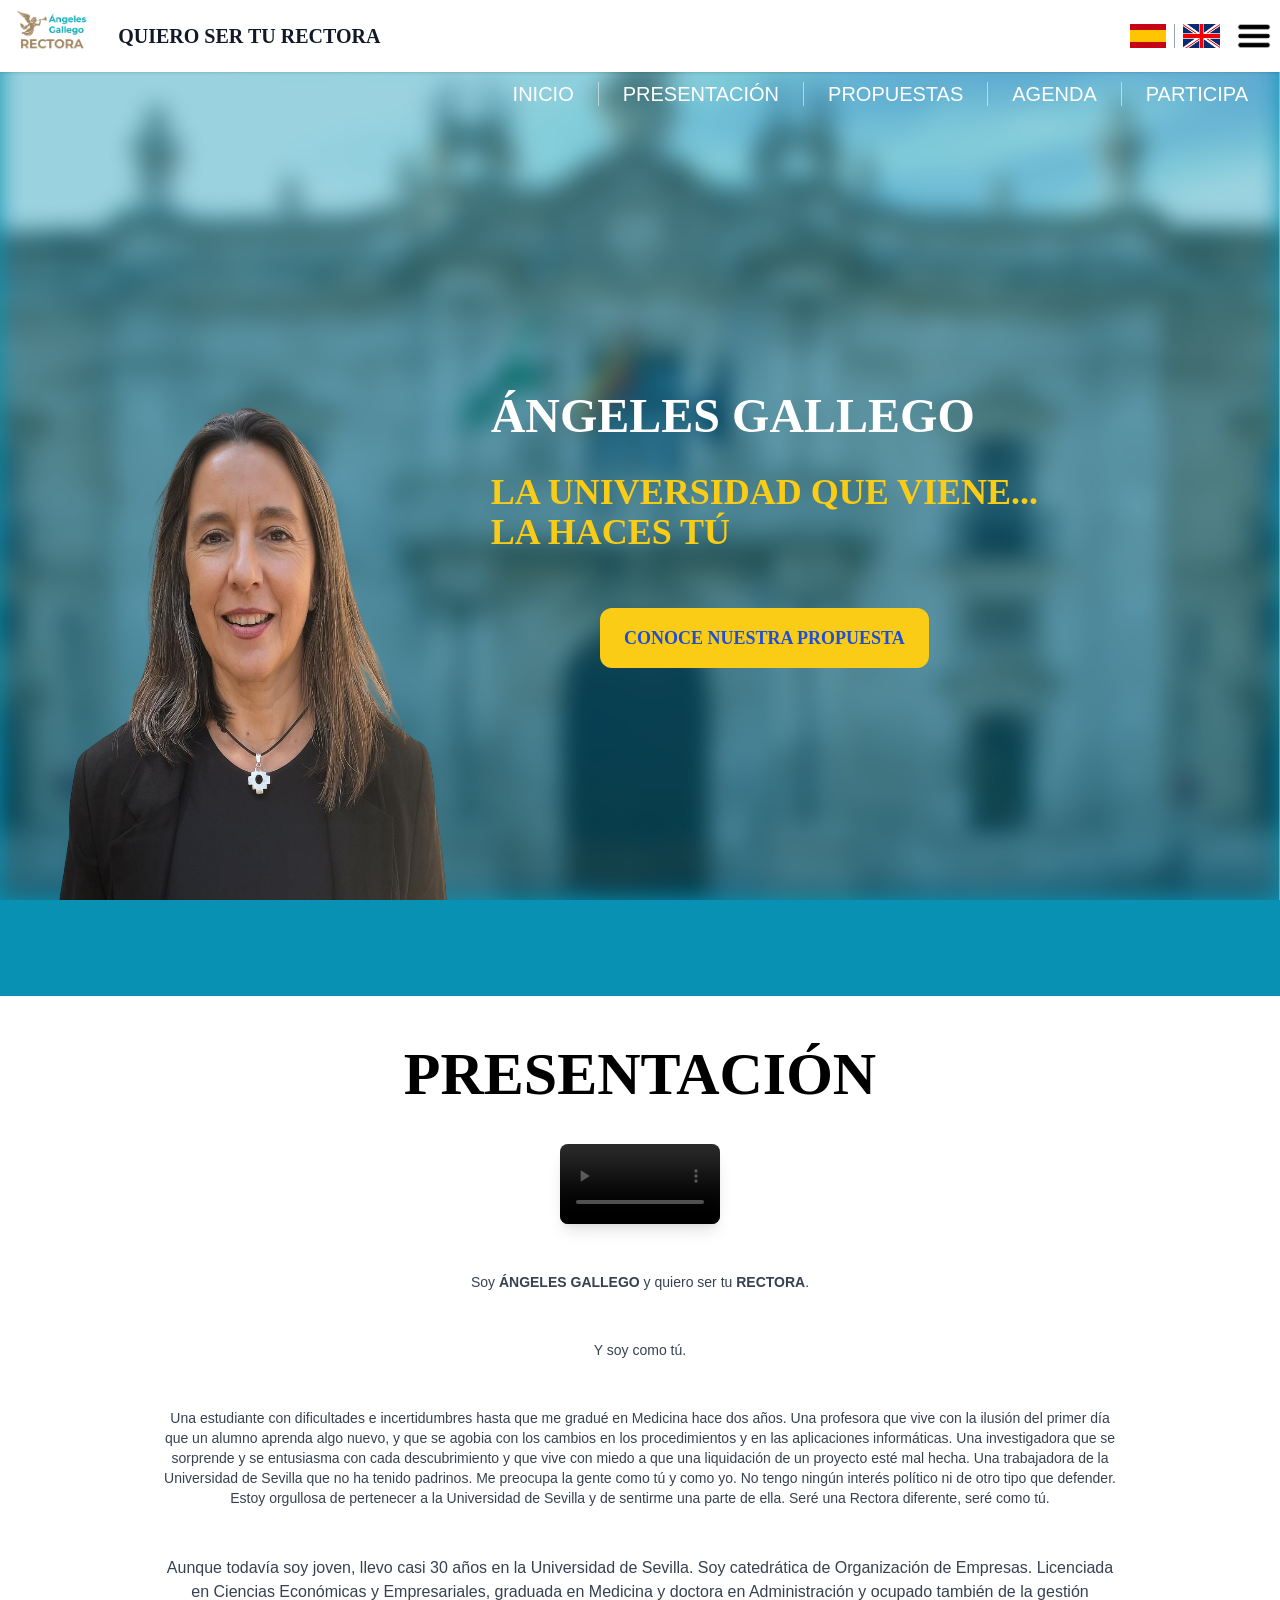
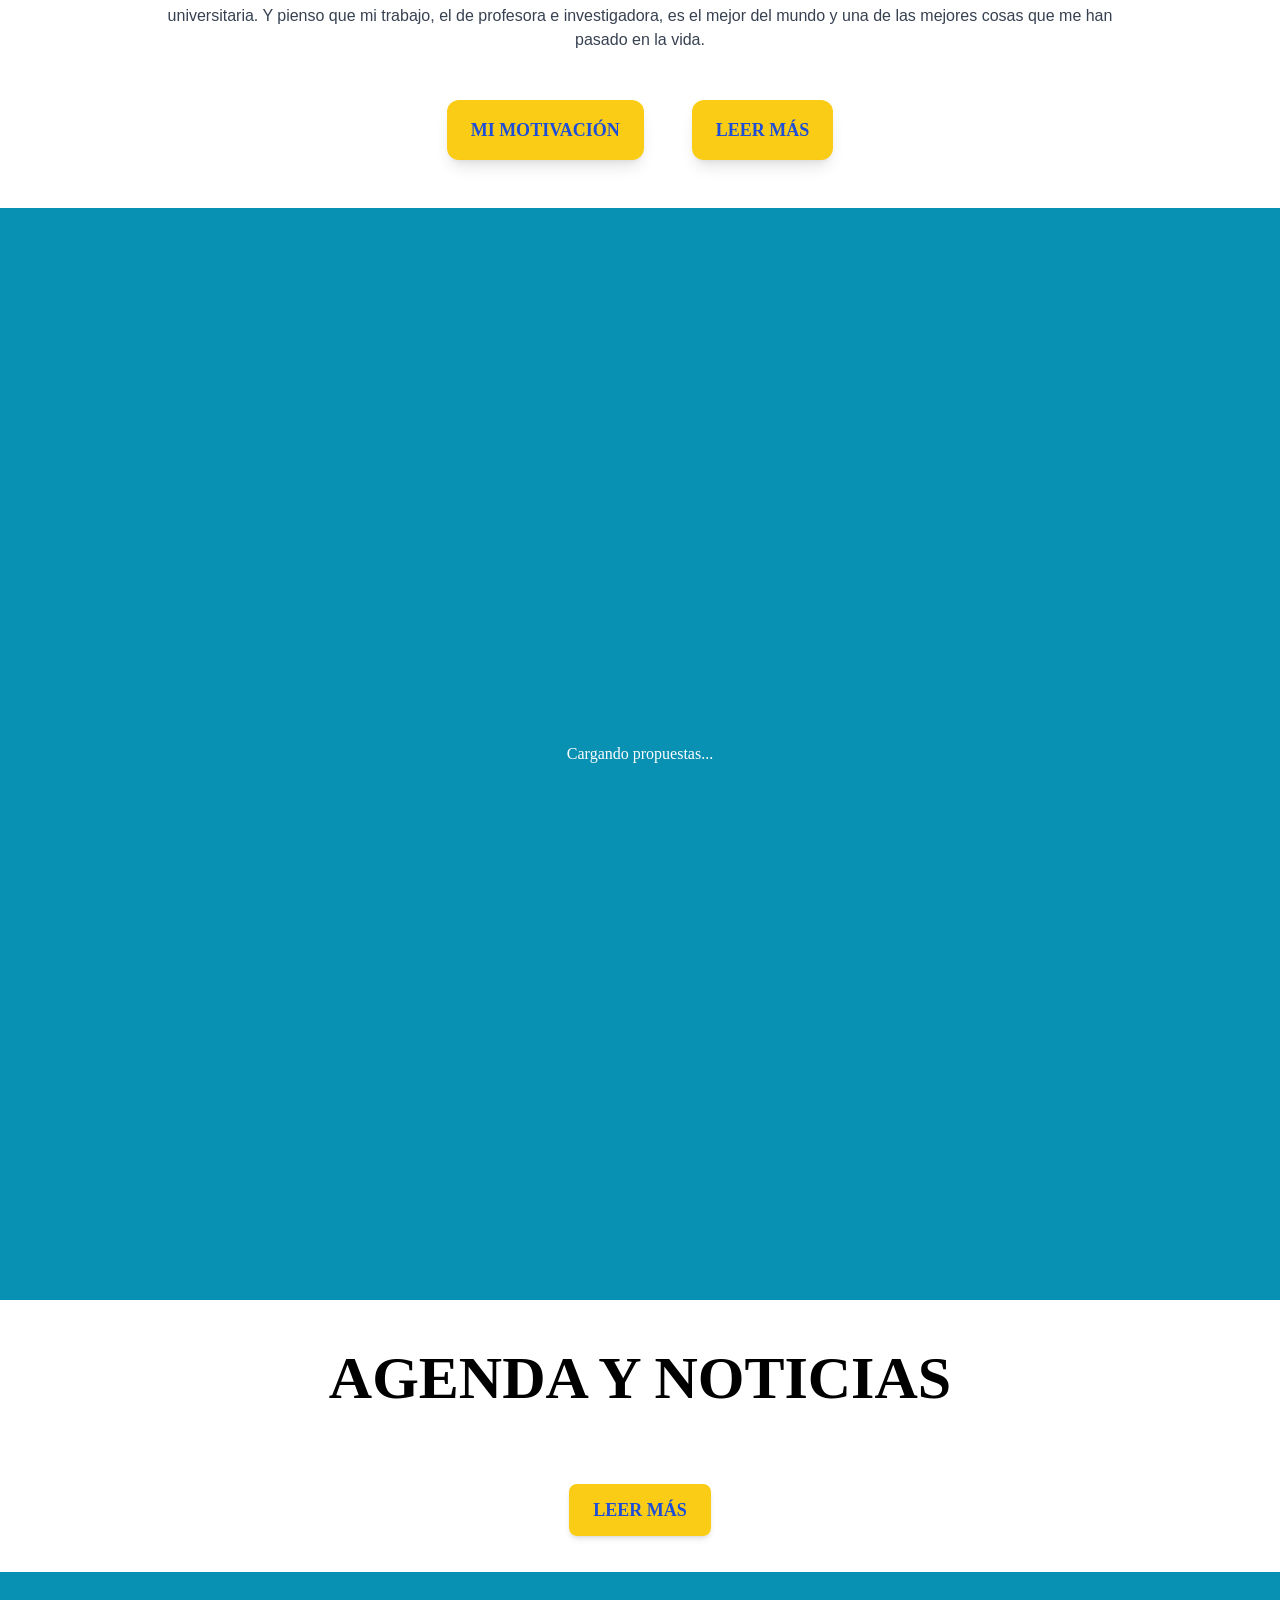
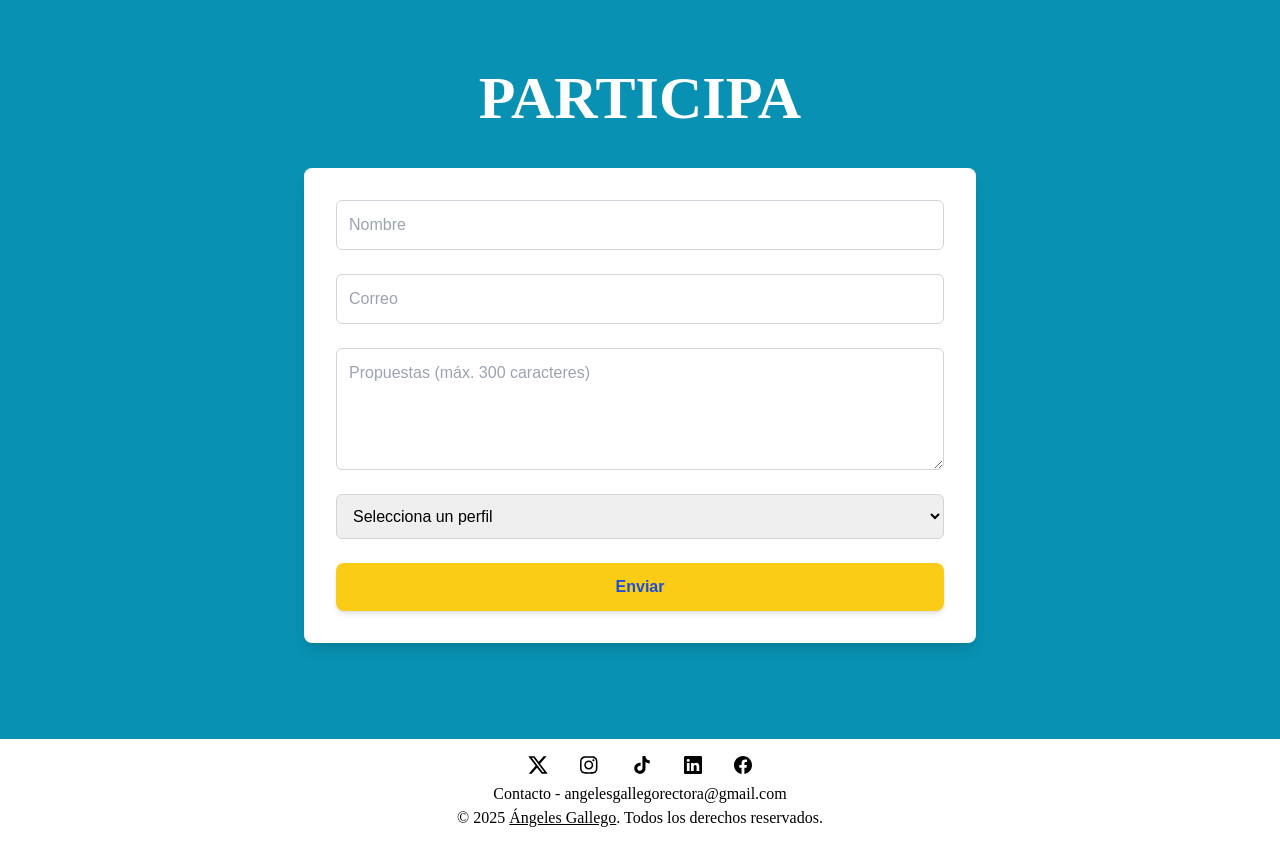
==== index.html @ 3ac21f96 "Add files via upload" ====
<!doctype html><html lang="en"><head><meta charset="utf-8"/><link rel="icon" href="/favicon.ico"/><meta name="viewport" content="width=device-width,initial-scale=1"/><meta name="theme-color" content="#000000"/><meta name="description" content="Página web oficial de la candidatura de Ángeles Gallego"/><link rel="apple-touch-icon" href="/logo192.png"/><link rel="manifest" href="/manifest.json"/><link rel="icon" type="image/x-icon" href="/images/favicon.ico"><title>Ángeles Gallego - Candidata a Rectora</title><script defer="defer" src="/static/js/main.a5ea90ea.js"></script><link href="/static/css/main.ded8b27a.css" rel="stylesheet"></head><body><style>body{background-color:#000;font-family:Helvetica,Arial,sans-serif}</style><noscript>You need to enable JavaScript to run this app.</noscript><div id="root"></div></body></html>
---- static/css/main.ded8b27a.css ----
*,:after,:before{--tw-border-spacing-x:0;--tw-border-spacing-y:0;--tw-translate-x:0;--tw-translate-y:0;--tw-rotate:0;--tw-skew-x:0;--tw-skew-y:0;--tw-scale-x:1;--tw-scale-y:1;--tw-pan-x: ;--tw-pan-y: ;--tw-pinch-zoom: ;--tw-scroll-snap-strictness:proximity;--tw-gradient-from-position: ;--tw-gradient-via-position: ;--tw-gradient-to-position: ;--tw-ordinal: ;--tw-slashed-zero: ;--tw-numeric-figure: ;--tw-numeric-spacing: ;--tw-numeric-fraction: ;--tw-ring-inset: ;--tw-ring-offset-width:0px;--tw-ring-offset-color:#fff;--tw-ring-color:#3b82f680;--tw-ring-offset-shadow:0 0 #0000;--tw-ring-shadow:0 0 #0000;--tw-shadow:0 0 #0000;--tw-shadow-colored:0 0 #0000;--tw-blur: ;--tw-brightness: ;--tw-contrast: ;--tw-grayscale: ;--tw-hue-rotate: ;--tw-invert: ;--tw-saturate: ;--tw-sepia: ;--tw-drop-shadow: ;--tw-backdrop-blur: ;--tw-backdrop-brightness: ;--tw-backdrop-contrast: ;--tw-backdrop-grayscale: ;--tw-backdrop-hue-rotate: ;--tw-backdrop-invert: ;--tw-backdrop-opacity: ;--tw-backdrop-saturate: ;--tw-backdrop-sepia: ;--tw-contain-size: ;--tw-contain-layout: ;--tw-contain-paint: ;--tw-contain-style: }::backdrop{--tw-border-spacing-x:0;--tw-border-spacing-y:0;--tw-translate-x:0;--tw-translate-y:0;--tw-rotate:0;--tw-skew-x:0;--tw-skew-y:0;--tw-scale-x:1;--tw-scale-y:1;--tw-pan-x: ;--tw-pan-y: ;--tw-pinch-zoom: ;--tw-scroll-snap-strictness:proximity;--tw-gradient-from-position: ;--tw-gradient-via-position: ;--tw-gradient-to-position: ;--tw-ordinal: ;--tw-slashed-zero: ;--tw-numeric-figure: ;--tw-numeric-spacing: ;--tw-numeric-fraction: ;--tw-ring-inset: ;--tw-ring-offset-width:0px;--tw-ring-offset-color:#fff;--tw-ring-color:#3b82f680;--tw-ring-offset-shadow:0 0 #0000;--tw-ring-shadow:0 0 #0000;--tw-shadow:0 0 #0000;--tw-shadow-colored:0 0 #0000;--tw-blur: ;--tw-brightness: ;--tw-contrast: ;--tw-grayscale: ;--tw-hue-rotate: ;--tw-invert: ;--tw-saturate: ;--tw-sepia: ;--tw-drop-shadow: ;--tw-backdrop-blur: ;--tw-backdrop-brightness: ;--tw-backdrop-contrast: ;--tw-backdrop-grayscale: ;--tw-backdrop-hue-rotate: ;--tw-backdrop-invert: ;--tw-backdrop-opacity: ;--tw-backdrop-saturate: ;--tw-backdrop-sepia: ;--tw-contain-size: ;--tw-contain-layout: ;--tw-contain-paint: ;--tw-contain-style: }/*
! tailwindcss v3.4.17 | MIT License | https://tailwindcss.com
*/*,:after,:before{border:0 solid #e5e7eb;box-sizing:border-box}:after,:before{--tw-content:""}:host,html{-webkit-text-size-adjust:100%;font-feature-settings:normal;-webkit-tap-highlight-color:transparent;font-family:ui-sans-serif,system-ui,sans-serif,Apple Color Emoji,Segoe UI Emoji,Segoe UI Symbol,Noto Color Emoji;font-variation-settings:normal;line-height:1.5;tab-size:4}body{line-height:inherit}hr{border-top-width:1px;color:inherit;height:0}abbr:where([title]){-webkit-text-decoration:underline dotted;text-decoration:underline dotted}h1,h2,h3,h4,h5,h6{font-size:inherit;font-weight:inherit}a{color:inherit;text-decoration:inherit}b,strong{font-weight:bolder}code,kbd,pre,samp{font-feature-settings:normal;font-family:ui-monospace,SFMono-Regular,Menlo,Monaco,Consolas,Liberation Mono,Courier New,monospace;font-size:1em;font-variation-settings:normal}small{font-size:80%}sub,sup{font-size:75%;line-height:0;position:relative;vertical-align:initial}sub{bottom:-.25em}sup{top:-.5em}table{border-collapse:collapse;border-color:inherit;text-indent:0}button,input,optgroup,select,textarea{font-feature-settings:inherit;color:inherit;font-family:inherit;font-size:100%;font-variation-settings:inherit;font-weight:inherit;letter-spacing:inherit;line-height:inherit;margin:0;padding:0}button,select{text-transform:none}button,input:where([type=button]),input:where([type=reset]),input:where([type=submit]){-webkit-appearance:button;background-color:initial;background-image:none}:-moz-focusring{outline:auto}:-moz-ui-invalid{box-shadow:none}progress{vertical-align:initial}::-webkit-inner-spin-button,::-webkit-outer-spin-button{height:auto}[type=search]{-webkit-appearance:textfield;outline-offset:-2px}::-webkit-search-decoration{-webkit-appearance:none}::-webkit-file-upload-button{-webkit-appearance:button;font:inherit}summary{display:list-item}blockquote,dd,dl,figure,h1,h2,h3,h4,h5,h6,hr,p,pre{margin:0}fieldset{margin:0}fieldset,legend{padding:0}menu,ol,ul{list-style:none;margin:0;padding:0}dialog{padding:0}textarea{resize:vertical}input::placeholder,textarea::placeholder{color:#9ca3af;opacity:1}[role=button],button{cursor:pointer}:disabled{cursor:default}audio,canvas,embed,iframe,img,object,svg,video{display:block;vertical-align:middle}img,video{height:auto;max-width:100%}[hidden]:where(:not([hidden=until-found])){display:none}.container{width:100%}@media (min-width:480px){.container{max-width:480px}}@media (min-width:640px){.container{max-width:640px}}@media (min-width:768px){.container{max-width:768px}}@media (min-width:1024px){.container{max-width:1024px}}@media (min-width:1280px){.container{max-width:1280px}}@media (min-width:1536px){.container{max-width:1536px}}@media (min-width:1920px){.container{max-width:1920px}}@media (min-width:2560px){.container{max-width:2560px}}.fixed{position:fixed}.absolute{position:absolute}.relative{position:relative}.inset-0{inset:0}.-bottom-1{bottom:-.25rem}.bottom-0{bottom:0}.bottom-4{bottom:1rem}.left-0{left:0}.left-12{left:3rem}.left-4{left:1rem}.right-0{right:0}.right-12{right:3rem}.right-2{right:.5rem}.right-4{right:1rem}.right-8{right:2rem}.top-0{top:0}.top-1\/2{top:50%}.top-4{top:1rem}.-z-10{z-index:-10}.z-0{z-index:0}.z-10{z-index:10}.z-20{z-index:20}.z-40{z-index:40}.z-50{z-index:50}.-m-1{margin:-.25rem}.mx-2{margin-left:.5rem;margin-right:.5rem}.mx-auto{margin-left:auto;margin-right:auto}.-mb-52{margin-bottom:-13rem}.-mb-6{margin-bottom:-1.5rem}.-mb-8{margin-bottom:-2rem}.-mt-2{margin-top:-.5rem}.mb-0{margin-bottom:0}.mb-1{margin-bottom:.25rem}.mb-10{margin-bottom:2.5rem}.mb-12{margin-bottom:3rem}.mb-2{margin-bottom:.5rem}.mb-24{margin-bottom:6rem}.mb-3{margin-bottom:.75rem}.mb-4{margin-bottom:1rem}.mb-6{margin-bottom:1.5rem}.mb-8{margin-bottom:2rem}.ml-4{margin-left:1rem}.mt-12{margin-top:3rem}.mt-16{margin-top:4rem}.mt-2{margin-top:.5rem}.mt-24{margin-top:6rem}.mt-4{margin-top:1rem}.mt-8{margin-top:2rem}.mt-auto{margin-top:auto}.line-clamp-3{-webkit-box-orient:vertical;-webkit-line-clamp:3;display:-webkit-box;overflow:hidden}.block{display:block}.flex{display:flex}.inline-flex{display:inline-flex}.grid{display:grid}.hidden{display:none}.h-1{height:.25rem}.h-1\/2{height:50%}.h-1\/3{height:33.333333%}.h-10{height:2.5rem}.h-16{height:4rem}.h-2{height:.5rem}.h-48{height:12rem}.h-6{height:1.5rem}.h-8{height:2rem}.h-\[60\%\]{height:60%}.h-\[8\%\]{height:8%}.h-auto{height:auto}.h-full{height:100%}.h-screen{height:100vh}.min-h-fit{min-height:-webkit-fit-content;min-height:fit-content}.min-h-screen{min-height:100vh}.w-1\/3{width:33.333333%}.w-10{width:2.5rem}.w-16{width:4rem}.w-32{width:8rem}.w-80{width:20rem}.w-\[15\%\]{width:15%}.w-\[45\%\]{width:45%}.w-\[50\%\]{width:50%}.w-\[75\%\]{width:75%}.w-\[80\%\]{width:80%}.w-\[90\%\]{width:90%}.w-auto{width:auto}.w-full{width:100%}.w-px{width:1px}.max-w-2xl{max-width:42rem}.max-w-3xl{max-width:48rem}.max-w-4xl{max-width:56rem}.max-w-5xl{max-width:64rem}.max-w-6xl{max-width:72rem}.max-w-7xl{max-width:80rem}.flex-grow{flex-grow:1}.origin-left{transform-origin:left}.-translate-x-10{--tw-translate-x:-2.5rem}.-translate-x-10,.-translate-y-1\/2{transform:translate(var(--tw-translate-x),var(--tw-translate-y)) rotate(var(--tw-rotate)) skewX(var(--tw-skew-x)) skewY(var(--tw-skew-y)) scaleX(var(--tw-scale-x)) scaleY(var(--tw-scale-y))}.-translate-y-1\/2{--tw-translate-y:-50%}.translate-x-0{--tw-translate-x:0px}.translate-x-0,.translate-x-10{transform:translate(var(--tw-translate-x),var(--tw-translate-y)) rotate(var(--tw-rotate)) skewX(var(--tw-skew-x)) skewY(var(--tw-skew-y)) scaleX(var(--tw-scale-x)) scaleY(var(--tw-scale-y))}.translate-x-10{--tw-translate-x:2.5rem}.translate-x-full{--tw-translate-x:100%}.scale-x-0,.translate-x-full{transform:translate(var(--tw-translate-x),var(--tw-translate-y)) rotate(var(--tw-rotate)) skewX(var(--tw-skew-x)) skewY(var(--tw-skew-y)) scaleX(var(--tw-scale-x)) scaleY(var(--tw-scale-y))}.scale-x-0{--tw-scale-x:0}.transform{transform:translate(var(--tw-translate-x),var(--tw-translate-y)) rotate(var(--tw-rotate)) skewX(var(--tw-skew-x)) skewY(var(--tw-skew-y)) scaleX(var(--tw-scale-x)) scaleY(var(--tw-scale-y))}.cursor-pointer{cursor:pointer}.scroll-mt-48{scroll-margin-top:12rem}.grid-cols-1{grid-template-columns:repeat(1,minmax(0,1fr))}.flex-row{flex-direction:row}.flex-col{flex-direction:column}.flex-col-reverse{flex-direction:column-reverse}.flex-wrap{flex-wrap:wrap}.items-start{align-items:flex-start}.items-center{align-items:center}.justify-end{justify-content:flex-end}.justify-center{justify-content:center}.justify-between{justify-content:space-between}.gap-2{gap:.5rem}.gap-3{gap:.75rem}.gap-4{gap:1rem}.gap-6{gap:1.5rem}.gap-8{gap:2rem}.space-x-12>:not([hidden])~:not([hidden]){--tw-space-x-reverse:0;margin-left:calc(3rem*(1 - var(--tw-space-x-reverse)));margin-right:calc(3rem*var(--tw-space-x-reverse))}.space-y-6>:not([hidden])~:not([hidden]){--tw-space-y-reverse:0;margin-bottom:calc(1.5rem*var(--tw-space-y-reverse));margin-top:calc(1.5rem*(1 - var(--tw-space-y-reverse)))}.self-center{align-self:center}.overflow-hidden{overflow:hidden}.whitespace-pre-line{white-space:pre-line}.rounded-2xl{border-radius:1rem}.rounded-full{border-radius:9999px}.rounded-lg{border-radius:.5rem}.rounded-md{border-radius:.375rem}.rounded-xl{border-radius:.75rem}.border{border-width:1px}.border-t{border-top-width:1px}.border-blue-300{--tw-border-opacity:1;border-color:#93c5fd;border-color:rgb(147 197 253/var(--tw-border-opacity,1))}.border-blue-800{--tw-border-opacity:1;border-color:#1e40af;border-color:rgb(30 64 175/var(--tw-border-opacity,1))}.border-gray-300{--tw-border-opacity:1;border-color:#d1d5db;border-color:rgb(209 213 219/var(--tw-border-opacity,1))}.bg-black{--tw-bg-opacity:1;background-color:#000;background-color:rgb(0 0 0/var(--tw-bg-opacity,1))}.bg-blue-100{--tw-bg-opacity:1;background-color:#dbeafe;background-color:rgb(219 234 254/var(--tw-bg-opacity,1))}.bg-blue-800{--tw-bg-opacity:1;background-color:#1e40af;background-color:rgb(30 64 175/var(--tw-bg-opacity,1))}.bg-cyan-400{--tw-bg-opacity:1;background-color:#22d3ee;background-color:rgb(34 211 238/var(--tw-bg-opacity,1))}.bg-cyan-600{--tw-bg-opacity:1;background-color:#0891b2;background-color:rgb(8 145 178/var(--tw-bg-opacity,1))}.bg-cyan-600\/40{background-color:#0891b266}.bg-cyan-600\/60{background-color:#0891b299}.bg-gray-100{--tw-bg-opacity:1;background-color:#f3f4f6;background-color:rgb(243 244 246/var(--tw-bg-opacity,1))}.bg-gray-400{--tw-bg-opacity:1;background-color:#9ca3af;background-color:rgb(156 163 175/var(--tw-bg-opacity,1))}.bg-gray-50{--tw-bg-opacity:1;background-color:#f9fafb;background-color:rgb(249 250 251/var(--tw-bg-opacity,1))}.bg-white{--tw-bg-opacity:1;background-color:#fff;background-color:rgb(255 255 255/var(--tw-bg-opacity,1))}.bg-white\/50{background-color:#ffffff80}.bg-yellow-400{--tw-bg-opacity:1;background-color:#facc15;background-color:rgb(250 204 21/var(--tw-bg-opacity,1))}.bg-opacity-40{--tw-bg-opacity:0.4}.bg-opacity-95{--tw-bg-opacity:0.95}.bg-gradient-to-r{background-image:linear-gradient(to right,var(--tw-gradient-stops))}.from-blue-800{--tw-gradient-from:#1e40af var(--tw-gradient-from-position);--tw-gradient-to:#1e40af00 var(--tw-gradient-to-position);--tw-gradient-stops:var(--tw-gradient-from),var(--tw-gradient-to)}.to-white{--tw-gradient-to:#fff var(--tw-gradient-to-position)}.fill-black{fill:#000}.object-contain{object-fit:contain}.object-cover{object-fit:cover}.object-center{object-position:center}.p-1{padding:.25rem}.p-3{padding:.75rem}.p-4{padding:1rem}.p-6{padding:1.5rem}.p-8{padding:2rem}.px-2{padding-left:.5rem;padding-right:.5rem}.px-3{padding-left:.75rem;padding-right:.75rem}.px-4{padding-left:1rem;padding-right:1rem}.px-5{padding-left:1.25rem;padding-right:1.25rem}.px-6{padding-left:1.5rem;padding-right:1.5rem}.px-8{padding-left:2rem;padding-right:2rem}.py-1{padding-bottom:.25rem;padding-top:.25rem}.py-16{padding-bottom:4rem;padding-top:4rem}.py-2{padding-bottom:.5rem;padding-top:.5rem}.py-3{padding-bottom:.75rem;padding-top:.75rem}.py-4{padding-bottom:1rem;padding-top:1rem}.text-left{text-align:left}.text-center{text-align:center}.text-right{text-align:right}.font-helvetica{font-family:Helvetica,Arial,sans-serif}.font-serif{font-family:ui-serif,Georgia,Cambria,Times New Roman,Times,serif}.text-2xl{font-size:1.5rem;line-height:2rem}.text-3xl{font-size:1.875rem;line-height:2.25rem}.text-4xl{font-size:2.25rem;line-height:2.5rem}.text-5xl{font-size:3rem;line-height:1}.text-\[18px\]{font-size:18px}.text-base{font-size:1rem;line-height:1.5rem}.text-lg{font-size:1.125rem;line-height:1.75rem}.text-sm{font-size:.875rem;line-height:1.25rem}.text-xl{font-size:1.25rem;line-height:1.75rem}.text-xs{font-size:.75rem;line-height:1rem}.font-bold{font-weight:700}.font-medium{font-weight:500}.font-semibold{font-weight:600}.leading-relaxed{line-height:1.625}.text-black{--tw-text-opacity:1;color:#000;color:rgb(0 0 0/var(--tw-text-opacity,1))}.text-blue-600{--tw-text-opacity:1;color:#2563eb;color:rgb(37 99 235/var(--tw-text-opacity,1))}.text-blue-700{--tw-text-opacity:1;color:#1d4ed8;color:rgb(29 78 216/var(--tw-text-opacity,1))}.text-blue-800{--tw-text-opacity:1;color:#1e40af;color:rgb(30 64 175/var(--tw-text-opacity,1))}.text-gray-500{--tw-text-opacity:1;color:#6b7280;color:rgb(107 114 128/var(--tw-text-opacity,1))}.text-gray-600{--tw-text-opacity:1;color:#4b5563;color:rgb(75 85 99/var(--tw-text-opacity,1))}.text-gray-700{--tw-text-opacity:1;color:#374151;color:rgb(55 65 81/var(--tw-text-opacity,1))}.text-gray-800{--tw-text-opacity:1;color:#1f2937;color:rgb(31 41 55/var(--tw-text-opacity,1))}.text-gray-900{--tw-text-opacity:1;color:#111827;color:rgb(17 24 39/var(--tw-text-opacity,1))}.text-green-600{--tw-text-opacity:1;color:#16a34a;color:rgb(22 163 74/var(--tw-text-opacity,1))}.text-white{--tw-text-opacity:1;color:#fff;color:rgb(255 255 255/var(--tw-text-opacity,1))}.text-yellow-400{--tw-text-opacity:1;color:#facc15;color:rgb(250 204 21/var(--tw-text-opacity,1))}.underline{-webkit-text-decoration-line:underline;text-decoration-line:underline}.opacity-60{opacity:.6}.shadow{--tw-shadow:0 1px 3px 0 #0000001a,0 1px 2px -1px #0000001a;--tw-shadow-colored:0 1px 3px 0 var(--tw-shadow-color),0 1px 2px -1px var(--tw-shadow-color)}.shadow,.shadow-lg{box-shadow:0 0 #0000,0 0 #0000,var(--tw-shadow);box-shadow:var(--tw-ring-offset-shadow,0 0 #0000),var(--tw-ring-shadow,0 0 #0000),var(--tw-shadow)}.shadow-lg{--tw-shadow:0 10px 15px -3px #0000001a,0 4px 6px -4px #0000001a;--tw-shadow-colored:0 10px 15px -3px var(--tw-shadow-color),0 4px 6px -4px var(--tw-shadow-color)}.shadow-md{--tw-shadow:0 4px 6px -1px #0000001a,0 2px 4px -2px #0000001a;--tw-shadow-colored:0 4px 6px -1px var(--tw-shadow-color),0 2px 4px -2px var(--tw-shadow-color);box-shadow:0 0 #0000,0 0 #0000,var(--tw-shadow);box-shadow:var(--tw-ring-offset-shadow,0 0 #0000),var(--tw-ring-shadow,0 0 #0000),var(--tw-shadow)}.blur-md{--tw-blur:blur(12px)}.blur-md,.blur-sm{filter:var(--tw-blur) var(--tw-brightness) var(--tw-contrast) var(--tw-grayscale) var(--tw-hue-rotate) var(--tw-invert) var(--tw-saturate) var(--tw-sepia) var(--tw-drop-shadow)}.blur-sm{--tw-blur:blur(4px)}.filter{filter:var(--tw-blur) var(--tw-brightness) var(--tw-contrast) var(--tw-grayscale) var(--tw-hue-rotate) var(--tw-invert) var(--tw-saturate) var(--tw-sepia) var(--tw-drop-shadow)}.transition{transition-duration:.15s;transition-property:color,background-color,border-color,fill,stroke,opacity,box-shadow,transform,filter,-webkit-text-decoration-color,-webkit-backdrop-filter;transition-property:color,background-color,border-color,text-decoration-color,fill,stroke,opacity,box-shadow,transform,filter,backdrop-filter;transition-property:color,background-color,border-color,text-decoration-color,fill,stroke,opacity,box-shadow,transform,filter,backdrop-filter,-webkit-text-decoration-color,-webkit-backdrop-filter;transition-timing-function:cubic-bezier(.4,0,.2,1)}.transition-colors{transition-duration:.15s;transition-property:color,background-color,border-color,fill,stroke,-webkit-text-decoration-color;transition-property:color,background-color,border-color,text-decoration-color,fill,stroke;transition-property:color,background-color,border-color,text-decoration-color,fill,stroke,-webkit-text-decoration-color;transition-timing-function:cubic-bezier(.4,0,.2,1)}.transition-shadow{transition-duration:.15s;transition-property:box-shadow;transition-timing-function:cubic-bezier(.4,0,.2,1)}.transition-transform{transition-duration:.15s;transition-property:transform;transition-timing-function:cubic-bezier(.4,0,.2,1)}.duration-200{transition-duration:.2s}.duration-300{transition-duration:.3s}body{-webkit-font-smoothing:antialiased;-moz-osx-font-smoothing:grayscale;font-family:"ui-serif",Georgia,Cambria,Times New Roman,Times,"serif";margin:0}code{font-family:source-code-pro,Menlo,Monaco,Consolas,Courier New,monospace}.sti{position:-webkit-sticky;position:sticky;top:0}.section-title{font-size:2.25rem;font-weight:700;line-height:2.5rem;margin-bottom:2rem;margin-top:5rem}.fade-enter{opacity:0}.fade-enter-active{opacity:1;transition:opacity 1.5s}.fade-exit{opacity:1}.fade-exit-active{opacity:0;transition:opacity .5s}.hover\:scale-105:hover{--tw-scale-x:1.05;--tw-scale-y:1.05}.hover\:scale-105:hover,.hover\:scale-110:hover{transform:translate(var(--tw-translate-x),var(--tw-translate-y)) rotate(var(--tw-rotate)) skewX(var(--tw-skew-x)) skewY(var(--tw-skew-y)) scaleX(var(--tw-scale-x)) scaleY(var(--tw-scale-y))}.hover\:scale-110:hover{--tw-scale-x:1.1;--tw-scale-y:1.1}.hover\:bg-black\/60:hover{background-color:#0009}.hover\:bg-blue-50:hover{--tw-bg-opacity:1;background-color:#eff6ff;background-color:rgb(239 246 255/var(--tw-bg-opacity,1))}.hover\:bg-gray-200:hover{--tw-bg-opacity:1;background-color:#e5e7eb;background-color:rgb(229 231 235/var(--tw-bg-opacity,1))}.hover\:bg-yellow-300:hover{--tw-bg-opacity:1;background-color:#fde047;background-color:rgb(253 224 71/var(--tw-bg-opacity,1))}.hover\:fill-gray-400:hover{fill:#9ca3af}.hover\:text-gray-400:hover{--tw-text-opacity:1;color:#9ca3af;color:rgb(156 163 175/var(--tw-text-opacity,1))}.hover\:text-yellow-300:hover{--tw-text-opacity:1;color:#fde047;color:rgb(253 224 71/var(--tw-text-opacity,1))}.hover\:text-yellow-400:hover{--tw-text-opacity:1;color:#facc15;color:rgb(250 204 21/var(--tw-text-opacity,1))}.hover\:underline:hover{-webkit-text-decoration-line:underline;text-decoration-line:underline}.hover\:shadow-lg:hover{--tw-shadow:0 10px 15px -3px #0000001a,0 4px 6px -4px #0000001a;--tw-shadow-colored:0 10px 15px -3px var(--tw-shadow-color),0 4px 6px -4px var(--tw-shadow-color);box-shadow:0 0 #0000,0 0 #0000,var(--tw-shadow);box-shadow:var(--tw-ring-offset-shadow,0 0 #0000),var(--tw-ring-shadow,0 0 #0000),var(--tw-shadow)}.focus\:outline-none:focus{outline:2px solid #0000;outline-offset:2px}.focus\:ring-2:focus{--tw-ring-offset-shadow:var(--tw-ring-inset) 0 0 0 var(--tw-ring-offset-width) var(--tw-ring-offset-color);--tw-ring-shadow:var(--tw-ring-inset) 0 0 0 calc(2px + var(--tw-ring-offset-width)) var(--tw-ring-color);box-shadow:var(--tw-ring-offset-shadow),var(--tw-ring-shadow),0 0 #0000;box-shadow:var(--tw-ring-offset-shadow),var(--tw-ring-shadow),var(--tw-shadow,0 0 #0000)}.focus\:ring-yellow-400:focus{--tw-ring-opacity:1;--tw-ring-color:rgb(250 204 21/var(--tw-ring-opacity,1))}.disabled\:opacity-50:disabled{opacity:.5}.group:hover .group-hover\:scale-x-100{--tw-scale-x:1;transform:translate(var(--tw-translate-x),var(--tw-translate-y)) rotate(var(--tw-rotate)) skewX(var(--tw-skew-x)) skewY(var(--tw-skew-y)) scaleX(var(--tw-scale-x)) scaleY(var(--tw-scale-y))}@media (min-width:768px){.md\:-m-2{margin:-.5rem}.md\:mb-0{margin-bottom:0}.md\:mb-12{margin-bottom:3rem}.md\:mb-24{margin-bottom:6rem}.md\:mb-6{margin-bottom:1.5rem}.md\:ml-8{margin-left:2rem}.md\:mt-12{margin-top:3rem}.md\:mt-32{margin-top:8rem}.md\:block{display:block}.md\:hidden{display:none}.md\:min-h-screen{min-height:100vh}.md\:w-1\/3{width:33.333333%}.md\:w-\[12\.5\%\]{width:12.5%}.md\:w-\[50\%\]{width:50%}.md\:w-\[60\%\]{width:60%}.md\:w-\[75\%\]{width:75%}.md\:grid-cols-2{grid-template-columns:repeat(2,minmax(0,1fr))}.md\:grid-cols-3{grid-template-columns:repeat(3,minmax(0,1fr))}.md\:flex-row{flex-direction:row}.md\:justify-center{justify-content:center}.md\:p-2{padding:.5rem}.md\:px-12{padding-left:3rem;padding-right:3rem}.md\:px-8{padding-left:2rem;padding-right:2rem}.md\:text-start{text-align:start}.md\:text-3xl{font-size:1.875rem;line-height:2.25rem}.md\:text-4xl{font-size:2.25rem;line-height:2.5rem}.md\:text-5xl{font-size:3rem;line-height:1}.md\:text-sm{font-size:.875rem;line-height:1.25rem}}@media (min-width:1024px){.lg\:mt-20{margin-top:5rem}.lg\:w-\[50\%\]{width:50%}.lg\:grid-cols-3{grid-template-columns:repeat(3,minmax(0,1fr))}.lg\:px-24{padding-left:6rem;padding-right:6rem}.lg\:px-32{padding-left:8rem;padding-right:8rem}.lg\:pt-12{padding-top:3rem}.lg\:text-4xl{font-size:2.25rem;line-height:2.5rem}.lg\:text-5xl{font-size:3rem;line-height:1}.lg\:text-lg{font-size:1.125rem;line-height:1.75rem}.lg\:text-xl{font-size:1.25rem;line-height:1.75rem}}@media (min-width:1280px){.xl\:w-\[40\%\]{width:40%}.xl\:w-\[50\%\]{width:50%}.xl\:text-4xl{font-size:2.25rem;line-height:2.5rem}.xl\:text-5xl{font-size:3rem;line-height:1}.xl\:text-6xl{font-size:3.75rem;line-height:1}.xl\:text-lg{font-size:1.125rem;line-height:1.75rem}.xl\:text-xl{font-size:1.25rem;line-height:1.75rem}}@media (min-width:1536px){.\32xl\:mt-28{margin-top:7rem}.\32xl\:text-2xl{font-size:1.5rem;line-height:2rem}.\32xl\:text-6xl{font-size:3.75rem;line-height:1}.\32xl\:text-7xl{font-size:4.5rem;line-height:1}.\32xl\:text-lg{font-size:1.125rem;line-height:1.75rem}}@media (min-width:1920px){.\33xl\:mt-36{margin-top:9rem}.\33xl\:text-2xl{font-size:1.5rem;line-height:2rem}.\33xl\:text-3xl{font-size:1.875rem;line-height:2.25rem}.\33xl\:text-7xl{font-size:4.5rem;line-height:1}.\33xl\:text-8xl{font-size:6rem;line-height:1}.\33xl\:text-lg{font-size:1.125rem;line-height:1.75rem}.\33xl\:text-xl{font-size:1.25rem;line-height:1.75rem}}.\[\&\>svg\]\:h-5>svg{height:1.25rem}.\[\&\>svg\]\:w-5>svg{width:1.25rem}
/*# sourceMappingURL=main.ded8b27a.css.map*/
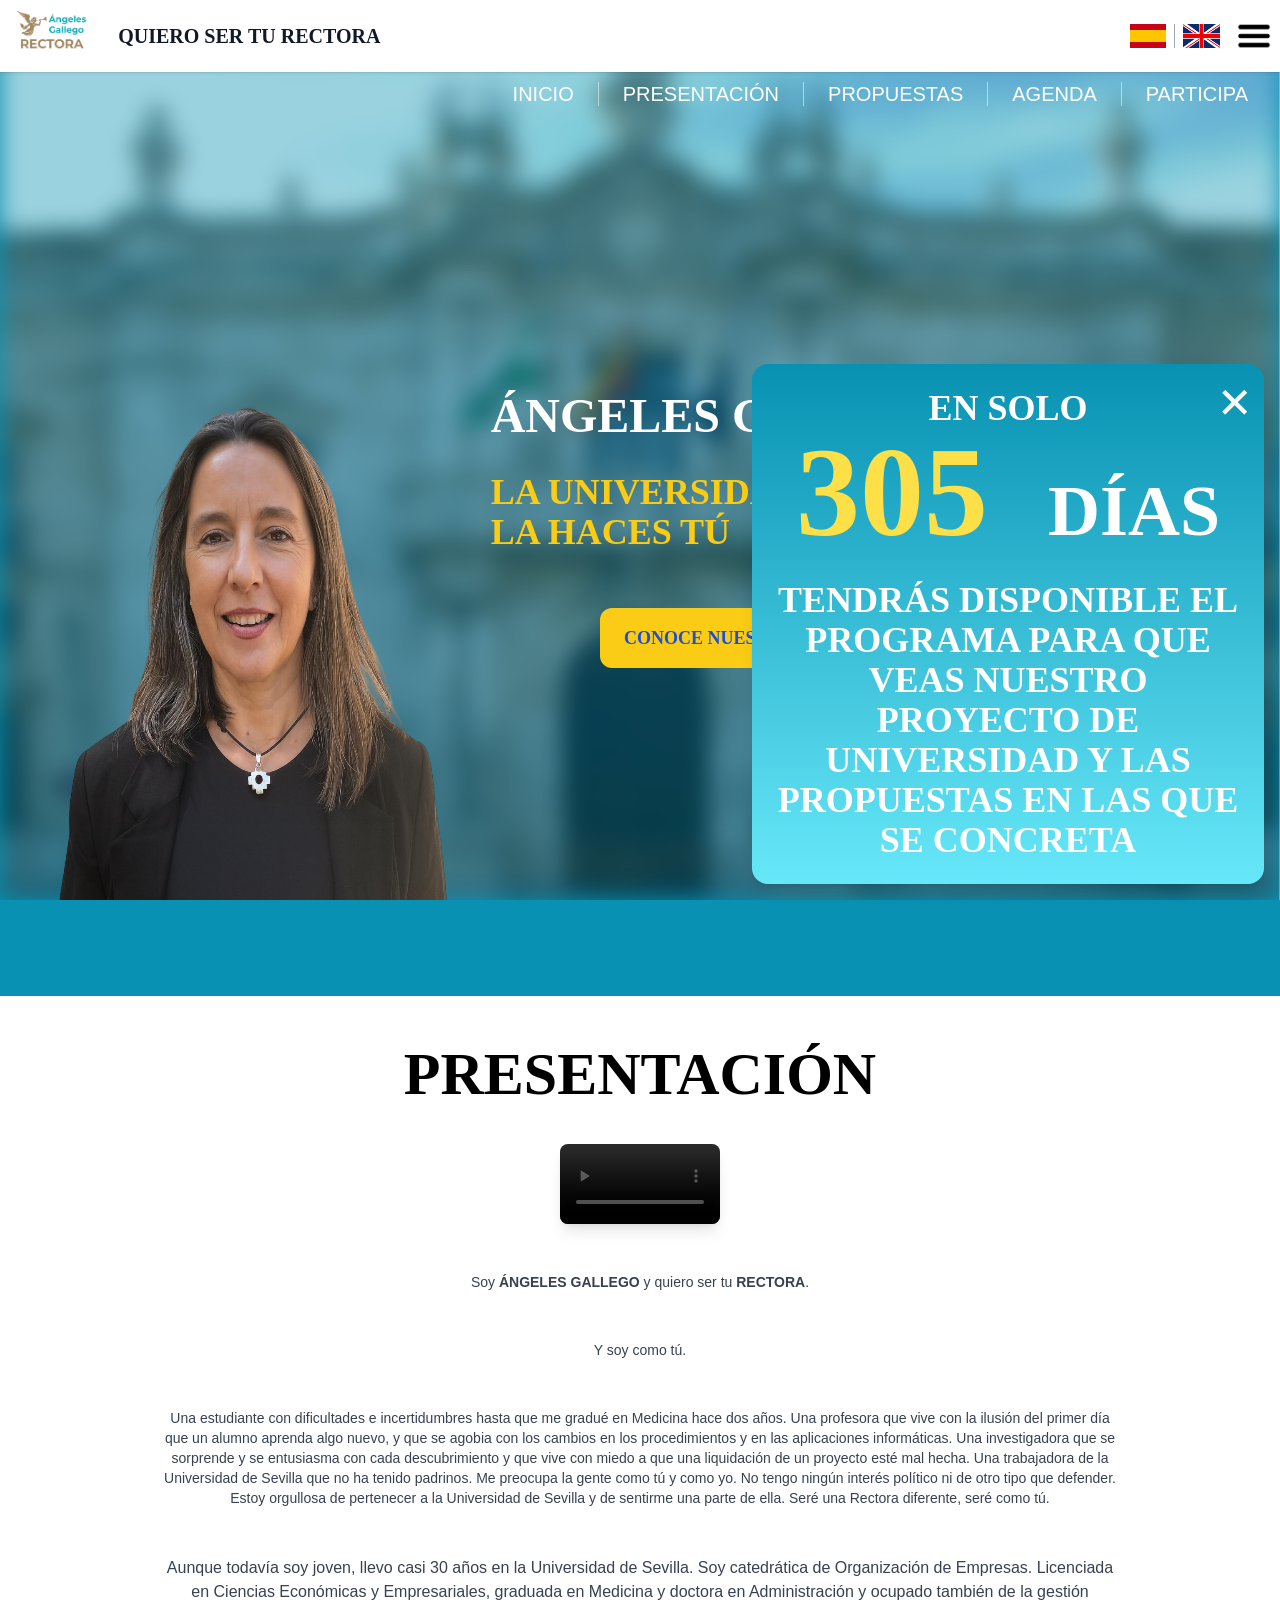
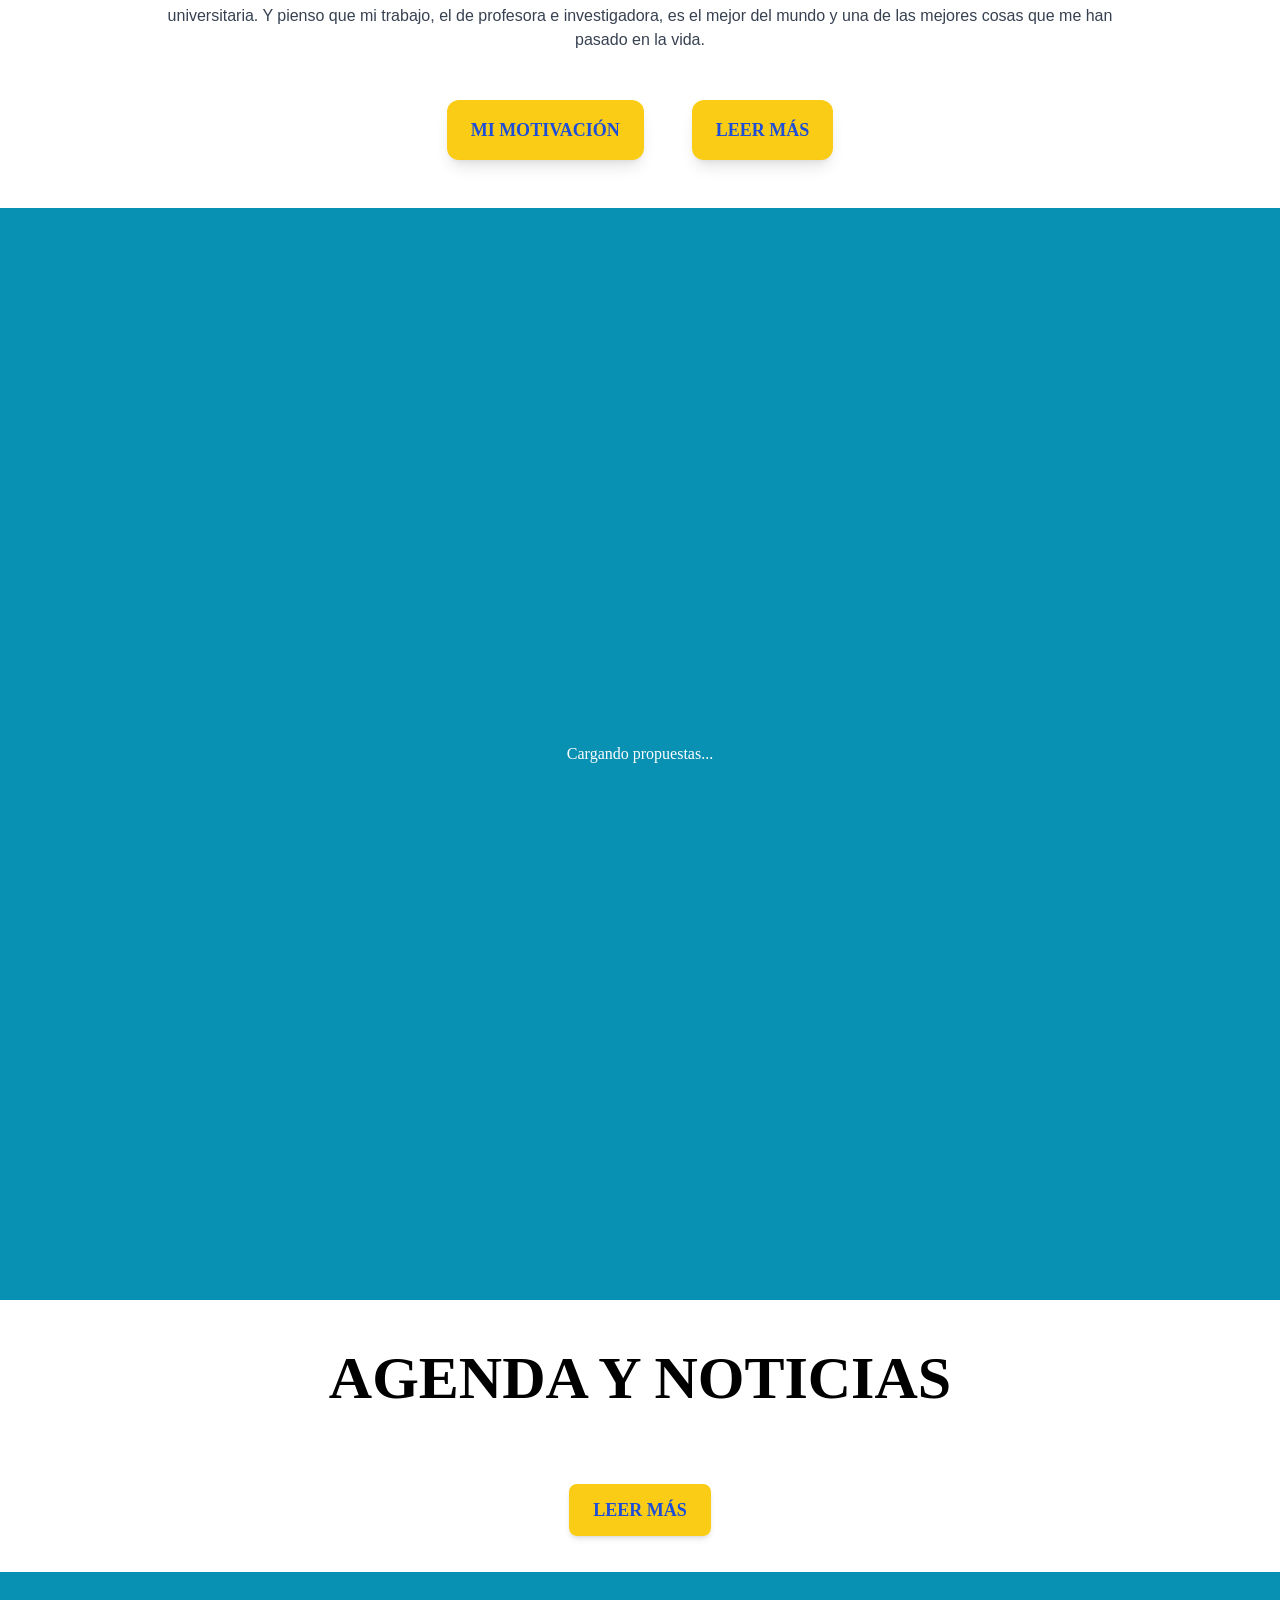
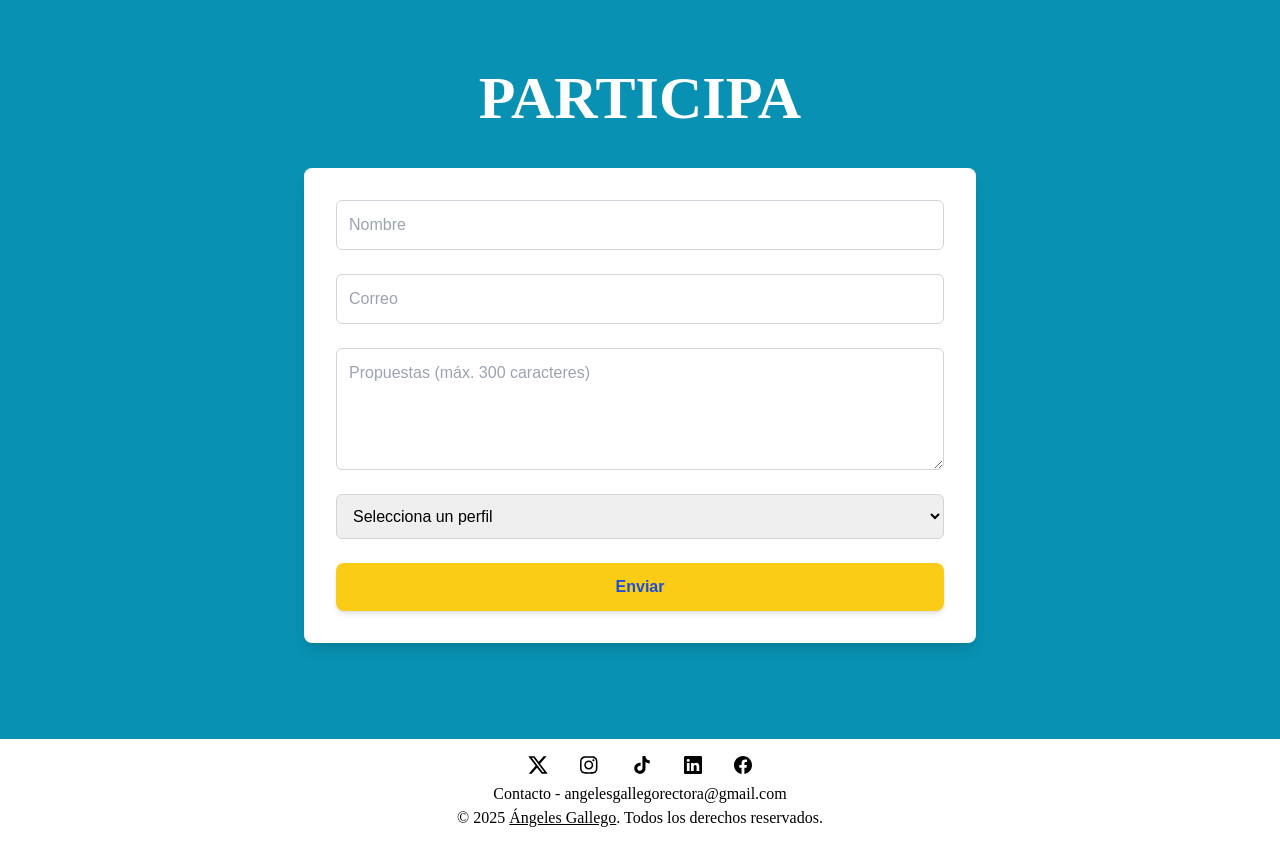
==== commit b8675417: "Add files via upload" ====
--- a/index.html
+++ b/index.html
@@ -1 +1 @@
-<!doctype html><html lang="en"><head><meta charset="utf-8"/><link rel="icon" href="/favicon.ico"/><meta name="viewport" content="width=device-width,initial-scale=1"/><meta name="theme-color" content="#000000"/><meta name="description" content="Página web oficial de la candidatura de Ángeles Gallego"/><link rel="apple-touch-icon" href="/logo192.png"/><link rel="manifest" href="/manifest.json"/><link rel="icon" type="image/x-icon" href="/images/favicon.ico"><title>Ángeles Gallego - Candidata a Rectora</title><script defer="defer" src="/static/js/main.a5ea90ea.js"></script><link href="/static/css/main.ded8b27a.css" rel="stylesheet"></head><body><style>body{background-color:#000;font-family:Helvetica,Arial,sans-serif}</style><noscript>You need to enable JavaScript to run this app.</noscript><div id="root"></div></body></html>+<!doctype html><html lang="en"><head><meta charset="utf-8"/><link rel="icon" href="/favicon.ico"/><meta name="viewport" content="width=device-width,initial-scale=1"/><meta name="theme-color" content="#000000"/><meta name="description" content="Página web oficial de la candidatura de Ángeles Gallego"/><link rel="apple-touch-icon" href="/logo192.png"/><link rel="manifest" href="/manifest.json"/><link rel="icon" type="image/x-icon" href="/images/favicon.ico"><title>Ángeles Gallego - Candidata a Rectora</title><script defer="defer" src="/static/js/main.f0fdeb69.js"></script><link href="/static/css/main.55125824.css" rel="stylesheet"></head><body><style>body{background-color:#000;font-family:Helvetica,Arial,sans-serif}</style><noscript>You need to enable JavaScript to run this app.</noscript><div id="root"></div></body></html>
--- a/static/css/main.55125824.css
+++ b/static/css/main.55125824.css
@@ -0,0 +1,4 @@
+*,:after,:before{--tw-border-spacing-x:0;--tw-border-spacing-y:0;--tw-translate-x:0;--tw-translate-y:0;--tw-rotate:0;--tw-skew-x:0;--tw-skew-y:0;--tw-scale-x:1;--tw-scale-y:1;--tw-pan-x: ;--tw-pan-y: ;--tw-pinch-zoom: ;--tw-scroll-snap-strictness:proximity;--tw-gradient-from-position: ;--tw-gradient-via-position: ;--tw-gradient-to-position: ;--tw-ordinal: ;--tw-slashed-zero: ;--tw-numeric-figure: ;--tw-numeric-spacing: ;--tw-numeric-fraction: ;--tw-ring-inset: ;--tw-ring-offset-width:0px;--tw-ring-offset-color:#fff;--tw-ring-color:#3b82f680;--tw-ring-offset-shadow:0 0 #0000;--tw-ring-shadow:0 0 #0000;--tw-shadow:0 0 #0000;--tw-shadow-colored:0 0 #0000;--tw-blur: ;--tw-brightness: ;--tw-contrast: ;--tw-grayscale: ;--tw-hue-rotate: ;--tw-invert: ;--tw-saturate: ;--tw-sepia: ;--tw-drop-shadow: ;--tw-backdrop-blur: ;--tw-backdrop-brightness: ;--tw-backdrop-contrast: ;--tw-backdrop-grayscale: ;--tw-backdrop-hue-rotate: ;--tw-backdrop-invert: ;--tw-backdrop-opacity: ;--tw-backdrop-saturate: ;--tw-backdrop-sepia: ;--tw-contain-size: ;--tw-contain-layout: ;--tw-contain-paint: ;--tw-contain-style: }::backdrop{--tw-border-spacing-x:0;--tw-border-spacing-y:0;--tw-translate-x:0;--tw-translate-y:0;--tw-rotate:0;--tw-skew-x:0;--tw-skew-y:0;--tw-scale-x:1;--tw-scale-y:1;--tw-pan-x: ;--tw-pan-y: ;--tw-pinch-zoom: ;--tw-scroll-snap-strictness:proximity;--tw-gradient-from-position: ;--tw-gradient-via-position: ;--tw-gradient-to-position: ;--tw-ordinal: ;--tw-slashed-zero: ;--tw-numeric-figure: ;--tw-numeric-spacing: ;--tw-numeric-fraction: ;--tw-ring-inset: ;--tw-ring-offset-width:0px;--tw-ring-offset-color:#fff;--tw-ring-color:#3b82f680;--tw-ring-offset-shadow:0 0 #0000;--tw-ring-shadow:0 0 #0000;--tw-shadow:0 0 #0000;--tw-shadow-colored:0 0 #0000;--tw-blur: ;--tw-brightness: ;--tw-contrast: ;--tw-grayscale: ;--tw-hue-rotate: ;--tw-invert: ;--tw-saturate: ;--tw-sepia: ;--tw-drop-shadow: ;--tw-backdrop-blur: ;--tw-backdrop-brightness: ;--tw-backdrop-contrast: ;--tw-backdrop-grayscale: ;--tw-backdrop-hue-rotate: ;--tw-backdrop-invert: ;--tw-backdrop-opacity: ;--tw-backdrop-saturate: ;--tw-backdrop-sepia: ;--tw-contain-size: ;--tw-contain-layout: ;--tw-contain-paint: ;--tw-contain-style: }/*
+! tailwindcss v3.4.17 | MIT License | https://tailwindcss.com
+*/*,:after,:before{border:0 solid #e5e7eb;box-sizing:border-box}:after,:before{--tw-content:""}:host,html{-webkit-text-size-adjust:100%;font-feature-settings:normal;-webkit-tap-highlight-color:transparent;font-family:ui-sans-serif,system-ui,sans-serif,Apple Color Emoji,Segoe UI Emoji,Segoe UI Symbol,Noto Color Emoji;font-variation-settings:normal;line-height:1.5;tab-size:4}body{line-height:inherit}hr{border-top-width:1px;color:inherit;height:0}abbr:where([title]){-webkit-text-decoration:underline dotted;text-decoration:underline dotted}h1,h2,h3,h4,h5,h6{font-size:inherit;font-weight:inherit}a{color:inherit;text-decoration:inherit}b,strong{font-weight:bolder}code,kbd,pre,samp{font-feature-settings:normal;font-family:ui-monospace,SFMono-Regular,Menlo,Monaco,Consolas,Liberation Mono,Courier New,monospace;font-size:1em;font-variation-settings:normal}small{font-size:80%}sub,sup{font-size:75%;line-height:0;position:relative;vertical-align:initial}sub{bottom:-.25em}sup{top:-.5em}table{border-collapse:collapse;border-color:inherit;text-indent:0}button,input,optgroup,select,textarea{font-feature-settings:inherit;color:inherit;font-family:inherit;font-size:100%;font-variation-settings:inherit;font-weight:inherit;letter-spacing:inherit;line-height:inherit;margin:0;padding:0}button,select{text-transform:none}button,input:where([type=button]),input:where([type=reset]),input:where([type=submit]){-webkit-appearance:button;background-color:initial;background-image:none}:-moz-focusring{outline:auto}:-moz-ui-invalid{box-shadow:none}progress{vertical-align:initial}::-webkit-inner-spin-button,::-webkit-outer-spin-button{height:auto}[type=search]{-webkit-appearance:textfield;outline-offset:-2px}::-webkit-search-decoration{-webkit-appearance:none}::-webkit-file-upload-button{-webkit-appearance:button;font:inherit}summary{display:list-item}blockquote,dd,dl,figure,h1,h2,h3,h4,h5,h6,hr,p,pre{margin:0}fieldset{margin:0}fieldset,legend{padding:0}menu,ol,ul{list-style:none;margin:0;padding:0}dialog{padding:0}textarea{resize:vertical}input::placeholder,textarea::placeholder{color:#9ca3af;opacity:1}[role=button],button{cursor:pointer}:disabled{cursor:default}audio,canvas,embed,iframe,img,object,svg,video{display:block;vertical-align:middle}img,video{height:auto;max-width:100%}[hidden]:where(:not([hidden=until-found])){display:none}.container{width:100%}@media (min-width:480px){.container{max-width:480px}}@media (min-width:640px){.container{max-width:640px}}@media (min-width:768px){.container{max-width:768px}}@media (min-width:1024px){.container{max-width:1024px}}@media (min-width:1280px){.container{max-width:1280px}}@media (min-width:1536px){.container{max-width:1536px}}@media (min-width:1920px){.container{max-width:1920px}}@media (min-width:2560px){.container{max-width:2560px}}.visible{visibility:visible}.fixed{position:fixed}.absolute{position:absolute}.relative{position:relative}.inset-0{inset:0}.-bottom-1{bottom:-.25rem}.bottom-0{bottom:0}.bottom-4{bottom:1rem}.left-0{left:0}.left-12{left:3rem}.left-4{left:1rem}.right-0{right:0}.right-12{right:3rem}.right-2{right:.5rem}.right-3{right:.75rem}.right-4{right:1rem}.right-8{right:2rem}.top-0{top:0}.top-1\/2{top:50%}.top-2{top:.5rem}.top-4{top:1rem}.-z-10{z-index:-10}.z-0{z-index:0}.z-10{z-index:10}.z-20{z-index:20}.z-40{z-index:40}.z-50{z-index:50}.-m-1{margin:-.25rem}.mx-2{margin-left:.5rem;margin-right:.5rem}.mx-auto{margin-left:auto;margin-right:auto}.-mb-52{margin-bottom:-13rem}.-mb-6{margin-bottom:-1.5rem}.-mb-8{margin-bottom:-2rem}.-mt-2{margin-top:-.5rem}.mb-0{margin-bottom:0}.mb-1{margin-bottom:.25rem}.mb-10{margin-bottom:2.5rem}.mb-12{margin-bottom:3rem}.mb-2{margin-bottom:.5rem}.mb-24{margin-bottom:6rem}.mb-3{margin-bottom:.75rem}.mb-4{margin-bottom:1rem}.mb-6{margin-bottom:1.5rem}.mb-8{margin-bottom:2rem}.ml-4{margin-left:1rem}.mt-12{margin-top:3rem}.mt-16{margin-top:4rem}.mt-2{margin-top:.5rem}.mt-24{margin-top:6rem}.mt-4{margin-top:1rem}.mt-6{margin-top:1.5rem}.mt-8{margin-top:2rem}.mt-auto{margin-top:auto}.line-clamp-3{-webkit-box-orient:vertical;-webkit-line-clamp:3;display:-webkit-box;overflow:hidden}.block{display:block}.flex{display:flex}.inline-flex{display:inline-flex}.grid{display:grid}.hidden{display:none}.h-1{height:.25rem}.h-1\/2{height:50%}.h-1\/3{height:33.333333%}.h-10{height:2.5rem}.h-16{height:4rem}.h-2{height:.5rem}.h-48{height:12rem}.h-6{height:1.5rem}.h-8{height:2rem}.h-\[60\%\]{height:60%}.h-\[8\%\]{height:8%}.h-auto{height:auto}.h-full{height:100%}.h-screen{height:100vh}.min-h-fit{min-height:-webkit-fit-content;min-height:fit-content}.min-h-screen{min-height:100vh}.w-1\/3{width:33.333333%}.w-10{width:2.5rem}.w-16{width:4rem}.w-32{width:8rem}.w-80{width:20rem}.w-\[45\%\]{width:45%}.w-\[50\%\]{width:50%}.w-\[60\%\]{width:60%}.w-\[75\%\]{width:75%}.w-\[80\%\]{width:80%}.w-\[90\%\]{width:90%}.w-auto{width:auto}.w-full{width:100%}.w-px{width:1px}.max-w-2xl{max-width:42rem}.max-w-3xl{max-width:48rem}.max-w-4xl{max-width:56rem}.max-w-5xl{max-width:64rem}.max-w-6xl{max-width:72rem}.max-w-7xl{max-width:80rem}.flex-grow{flex-grow:1}.origin-left{transform-origin:left}.-translate-x-10{--tw-translate-x:-2.5rem}.-translate-x-10,.-translate-y-1\/2{transform:translate(var(--tw-translate-x),var(--tw-translate-y)) rotate(var(--tw-rotate)) skewX(var(--tw-skew-x)) skewY(var(--tw-skew-y)) scaleX(var(--tw-scale-x)) scaleY(var(--tw-scale-y))}.-translate-y-1\/2{--tw-translate-y:-50%}.translate-x-0{--tw-translate-x:0px}.translate-x-0,.translate-x-10{transform:translate(var(--tw-translate-x),var(--tw-translate-y)) rotate(var(--tw-rotate)) skewX(var(--tw-skew-x)) skewY(var(--tw-skew-y)) scaleX(var(--tw-scale-x)) scaleY(var(--tw-scale-y))}.translate-x-10{--tw-translate-x:2.5rem}.translate-x-full{--tw-translate-x:100%}.scale-x-0,.translate-x-full{transform:translate(var(--tw-translate-x),var(--tw-translate-y)) rotate(var(--tw-rotate)) skewX(var(--tw-skew-x)) skewY(var(--tw-skew-y)) scaleX(var(--tw-scale-x)) scaleY(var(--tw-scale-y))}.scale-x-0{--tw-scale-x:0}.transform{transform:translate(var(--tw-translate-x),var(--tw-translate-y)) rotate(var(--tw-rotate)) skewX(var(--tw-skew-x)) skewY(var(--tw-skew-y)) scaleX(var(--tw-scale-x)) scaleY(var(--tw-scale-y))}.cursor-pointer{cursor:pointer}.scroll-mt-48{scroll-margin-top:12rem}.grid-cols-1{grid-template-columns:repeat(1,minmax(0,1fr))}.flex-row{flex-direction:row}.flex-col{flex-direction:column}.flex-col-reverse{flex-direction:column-reverse}.flex-wrap{flex-wrap:wrap}.items-start{align-items:flex-start}.items-center{align-items:center}.items-baseline{align-items:baseline}.justify-end{justify-content:flex-end}.justify-center{justify-content:center}.justify-between{justify-content:space-between}.gap-2{gap:.5rem}.gap-3{gap:.75rem}.gap-4{gap:1rem}.gap-6{gap:1.5rem}.gap-8{gap:2rem}.space-x-12>:not([hidden])~:not([hidden]){--tw-space-x-reverse:0;margin-left:calc(3rem*(1 - var(--tw-space-x-reverse)));margin-right:calc(3rem*var(--tw-space-x-reverse))}.space-y-6>:not([hidden])~:not([hidden]){--tw-space-y-reverse:0;margin-bottom:calc(1.5rem*var(--tw-space-y-reverse));margin-top:calc(1.5rem*(1 - var(--tw-space-y-reverse)))}.self-center{align-self:center}.overflow-hidden{overflow:hidden}.whitespace-pre-line{white-space:pre-line}.rounded-2xl{border-radius:1rem}.rounded-full{border-radius:9999px}.rounded-lg{border-radius:.5rem}.rounded-md{border-radius:.375rem}.rounded-xl{border-radius:.75rem}.border{border-width:1px}.border-t{border-top-width:1px}.border-blue-300{--tw-border-opacity:1;border-color:#93c5fd;border-color:rgb(147 197 253/var(--tw-border-opacity,1))}.border-blue-800{--tw-border-opacity:1;border-color:#1e40af;border-color:rgb(30 64 175/var(--tw-border-opacity,1))}.border-gray-300{--tw-border-opacity:1;border-color:#d1d5db;border-color:rgb(209 213 219/var(--tw-border-opacity,1))}.bg-black{--tw-bg-opacity:1;background-color:#000;background-color:rgb(0 0 0/var(--tw-bg-opacity,1))}.bg-blue-100{--tw-bg-opacity:1;background-color:#dbeafe;background-color:rgb(219 234 254/var(--tw-bg-opacity,1))}.bg-blue-800{--tw-bg-opacity:1;background-color:#1e40af;background-color:rgb(30 64 175/var(--tw-bg-opacity,1))}.bg-cyan-400{--tw-bg-opacity:1;background-color:#22d3ee;background-color:rgb(34 211 238/var(--tw-bg-opacity,1))}.bg-cyan-600{--tw-bg-opacity:1;background-color:#0891b2;background-color:rgb(8 145 178/var(--tw-bg-opacity,1))}.bg-cyan-600\/40{background-color:#0891b266}.bg-cyan-600\/60{background-color:#0891b299}.bg-gray-100{--tw-bg-opacity:1;background-color:#f3f4f6;background-color:rgb(243 244 246/var(--tw-bg-opacity,1))}.bg-gray-400{--tw-bg-opacity:1;background-color:#9ca3af;background-color:rgb(156 163 175/var(--tw-bg-opacity,1))}.bg-gray-50{--tw-bg-opacity:1;background-color:#f9fafb;background-color:rgb(249 250 251/var(--tw-bg-opacity,1))}.bg-white{--tw-bg-opacity:1;background-color:#fff;background-color:rgb(255 255 255/var(--tw-bg-opacity,1))}.bg-white\/50{background-color:#ffffff80}.bg-yellow-400{--tw-bg-opacity:1;background-color:#facc15;background-color:rgb(250 204 21/var(--tw-bg-opacity,1))}.bg-opacity-40{--tw-bg-opacity:0.4}.bg-opacity-95{--tw-bg-opacity:0.95}.bg-gradient-to-b{background-image:linear-gradient(to bottom,var(--tw-gradient-stops))}.bg-gradient-to-r{background-image:linear-gradient(to right,var(--tw-gradient-stops))}.from-blue-800{--tw-gradient-from:#1e40af var(--tw-gradient-from-position);--tw-gradient-to:#1e40af00 var(--tw-gradient-to-position);--tw-gradient-stops:var(--tw-gradient-from),var(--tw-gradient-to)}.from-cyan-600{--tw-gradient-from:#0891b2 var(--tw-gradient-from-position);--tw-gradient-to:#0891b200 var(--tw-gradient-to-position);--tw-gradient-stops:var(--tw-gradient-from),var(--tw-gradient-to)}.to-cyan-300{--tw-gradient-to:#67e8f9 var(--tw-gradient-to-position)}.to-white{--tw-gradient-to:#fff var(--tw-gradient-to-position)}.fill-black{fill:#000}.object-contain{object-fit:contain}.object-cover{object-fit:cover}.object-center{object-position:center}.p-1{padding:.25rem}.p-3{padding:.75rem}.p-4{padding:1rem}.p-6{padding:1.5rem}.p-8{padding:2rem}.px-2{padding-left:.5rem;padding-right:.5rem}.px-3{padding-left:.75rem;padding-right:.75rem}.px-4{padding-left:1rem;padding-right:1rem}.px-5{padding-left:1.25rem;padding-right:1.25rem}.px-6{padding-left:1.5rem;padding-right:1.5rem}.px-8{padding-left:2rem;padding-right:2rem}.py-1{padding-bottom:.25rem;padding-top:.25rem}.py-16{padding-bottom:4rem;padding-top:4rem}.py-2{padding-bottom:.5rem;padding-top:.5rem}.py-3{padding-bottom:.75rem;padding-top:.75rem}.py-4{padding-bottom:1rem;padding-top:1rem}.py-6{padding-bottom:1.5rem;padding-top:1.5rem}.text-left{text-align:left}.text-center{text-align:center}.text-right{text-align:right}.font-helvetica{font-family:Helvetica,Arial,sans-serif}.font-serif{font-family:ui-serif,Georgia,Cambria,Times New Roman,Times,serif}.text-2xl{font-size:1.5rem;line-height:2rem}.text-3xl{font-size:1.875rem;line-height:2.25rem}.text-4xl{font-size:2.25rem;line-height:2.5rem}.text-5xl{font-size:3rem;line-height:1}.text-6xl{font-size:3.75rem;line-height:1}.text-7xl{font-size:4.5rem;line-height:1}.text-\[18px\]{font-size:18px}.text-base{font-size:1rem;line-height:1.5rem}.text-lg{font-size:1.125rem;line-height:1.75rem}.text-sm{font-size:.875rem;line-height:1.25rem}.text-xl{font-size:1.25rem;line-height:1.75rem}.text-xs{font-size:.75rem;line-height:1rem}.font-bold{font-weight:700}.font-extrabold{font-weight:800}.font-medium{font-weight:500}.font-semibold{font-weight:600}.leading-relaxed{line-height:1.625}.leading-snug{line-height:1.375}.text-black{--tw-text-opacity:1;color:#000;color:rgb(0 0 0/var(--tw-text-opacity,1))}.text-blue-600{--tw-text-opacity:1;color:#2563eb;color:rgb(37 99 235/var(--tw-text-opacity,1))}.text-blue-700{--tw-text-opacity:1;color:#1d4ed8;color:rgb(29 78 216/var(--tw-text-opacity,1))}.text-blue-800{--tw-text-opacity:1;color:#1e40af;color:rgb(30 64 175/var(--tw-text-opacity,1))}.text-gray-500{--tw-text-opacity:1;color:#6b7280;color:rgb(107 114 128/var(--tw-text-opacity,1))}.text-gray-600{--tw-text-opacity:1;color:#4b5563;color:rgb(75 85 99/var(--tw-text-opacity,1))}.text-gray-700{--tw-text-opacity:1;color:#374151;color:rgb(55 65 81/var(--tw-text-opacity,1))}.text-gray-800{--tw-text-opacity:1;color:#1f2937;color:rgb(31 41 55/var(--tw-text-opacity,1))}.text-gray-900{--tw-text-opacity:1;color:#111827;color:rgb(17 24 39/var(--tw-text-opacity,1))}.text-green-600{--tw-text-opacity:1;color:#16a34a;color:rgb(22 163 74/var(--tw-text-opacity,1))}.text-white{--tw-text-opacity:1;color:#fff;color:rgb(255 255 255/var(--tw-text-opacity,1))}.text-yellow-300{--tw-text-opacity:1;color:#fde047;color:rgb(253 224 71/var(--tw-text-opacity,1))}.text-yellow-400{--tw-text-opacity:1;color:#facc15;color:rgb(250 204 21/var(--tw-text-opacity,1))}.underline{-webkit-text-decoration-line:underline;text-decoration-line:underline}.opacity-0{opacity:0}.opacity-100{opacity:1}.opacity-60{opacity:.6}.shadow{--tw-shadow:0 1px 3px 0 #0000001a,0 1px 2px -1px #0000001a;--tw-shadow-colored:0 1px 3px 0 var(--tw-shadow-color),0 1px 2px -1px var(--tw-shadow-color)}.shadow,.shadow-lg{box-shadow:0 0 #0000,0 0 #0000,var(--tw-shadow);box-shadow:var(--tw-ring-offset-shadow,0 0 #0000),var(--tw-ring-shadow,0 0 #0000),var(--tw-shadow)}.shadow-lg{--tw-shadow:0 10px 15px -3px #0000001a,0 4px 6px -4px #0000001a;--tw-shadow-colored:0 10px 15px -3px var(--tw-shadow-color),0 4px 6px -4px var(--tw-shadow-color)}.shadow-md{--tw-shadow:0 4px 6px -1px #0000001a,0 2px 4px -2px #0000001a;--tw-shadow-colored:0 4px 6px -1px var(--tw-shadow-color),0 2px 4px -2px var(--tw-shadow-color);box-shadow:0 0 #0000,0 0 #0000,var(--tw-shadow);box-shadow:var(--tw-ring-offset-shadow,0 0 #0000),var(--tw-ring-shadow,0 0 #0000),var(--tw-shadow)}.blur-md{--tw-blur:blur(12px)}.blur-md,.blur-sm{filter:var(--tw-blur) var(--tw-brightness) var(--tw-contrast) var(--tw-grayscale) var(--tw-hue-rotate) var(--tw-invert) var(--tw-saturate) var(--tw-sepia) var(--tw-drop-shadow)}.blur-sm{--tw-blur:blur(4px)}.filter{filter:var(--tw-blur) var(--tw-brightness) var(--tw-contrast) var(--tw-grayscale) var(--tw-hue-rotate) var(--tw-invert) var(--tw-saturate) var(--tw-sepia) var(--tw-drop-shadow)}.transition{transition-duration:.15s;transition-property:color,background-color,border-color,fill,stroke,opacity,box-shadow,transform,filter,-webkit-text-decoration-color,-webkit-backdrop-filter;transition-property:color,background-color,border-color,text-decoration-color,fill,stroke,opacity,box-shadow,transform,filter,backdrop-filter;transition-property:color,background-color,border-color,text-decoration-color,fill,stroke,opacity,box-shadow,transform,filter,backdrop-filter,-webkit-text-decoration-color,-webkit-backdrop-filter;transition-timing-function:cubic-bezier(.4,0,.2,1)}.transition-colors{transition-duration:.15s;transition-property:color,background-color,border-color,fill,stroke,-webkit-text-decoration-color;transition-property:color,background-color,border-color,text-decoration-color,fill,stroke;transition-property:color,background-color,border-color,text-decoration-color,fill,stroke,-webkit-text-decoration-color;transition-timing-function:cubic-bezier(.4,0,.2,1)}.transition-opacity{transition-duration:.15s;transition-property:opacity;transition-timing-function:cubic-bezier(.4,0,.2,1)}.transition-shadow{transition-duration:.15s;transition-property:box-shadow;transition-timing-function:cubic-bezier(.4,0,.2,1)}.transition-transform{transition-duration:.15s;transition-property:transform;transition-timing-function:cubic-bezier(.4,0,.2,1)}.duration-200{transition-duration:.2s}.duration-300{transition-duration:.3s}.duration-700{transition-duration:.7s}.ease-in-out{transition-timing-function:cubic-bezier(.4,0,.2,1)}body{-webkit-font-smoothing:antialiased;-moz-osx-font-smoothing:grayscale;font-family:"ui-serif",Georgia,Cambria,Times New Roman,Times,"serif";margin:0}code{font-family:source-code-pro,Menlo,Monaco,Consolas,Courier New,monospace}.sti{position:-webkit-sticky;position:sticky;top:0}.section-title{font-size:2.25rem;font-weight:700;line-height:2.5rem;margin-bottom:2rem;margin-top:5rem}.fade-enter{opacity:0}.fade-enter-active{opacity:1;transition:opacity 1.5s}.fade-exit{opacity:1}.fade-exit-active{opacity:0;transition:opacity .5s}.hover\:scale-105:hover{--tw-scale-x:1.05;--tw-scale-y:1.05}.hover\:scale-105:hover,.hover\:scale-110:hover{transform:translate(var(--tw-translate-x),var(--tw-translate-y)) rotate(var(--tw-rotate)) skewX(var(--tw-skew-x)) skewY(var(--tw-skew-y)) scaleX(var(--tw-scale-x)) scaleY(var(--tw-scale-y))}.hover\:scale-110:hover{--tw-scale-x:1.1;--tw-scale-y:1.1}.hover\:bg-black\/60:hover{background-color:#0009}.hover\:bg-blue-50:hover{--tw-bg-opacity:1;background-color:#eff6ff;background-color:rgb(239 246 255/var(--tw-bg-opacity,1))}.hover\:bg-gray-200:hover{--tw-bg-opacity:1;background-color:#e5e7eb;background-color:rgb(229 231 235/var(--tw-bg-opacity,1))}.hover\:bg-yellow-300:hover{--tw-bg-opacity:1;background-color:#fde047;background-color:rgb(253 224 71/var(--tw-bg-opacity,1))}.hover\:fill-gray-400:hover{fill:#9ca3af}.hover\:text-gray-200:hover{--tw-text-opacity:1;color:#e5e7eb;color:rgb(229 231 235/var(--tw-text-opacity,1))}.hover\:text-gray-400:hover{--tw-text-opacity:1;color:#9ca3af;color:rgb(156 163 175/var(--tw-text-opacity,1))}.hover\:text-yellow-300:hover{--tw-text-opacity:1;color:#fde047;color:rgb(253 224 71/var(--tw-text-opacity,1))}.hover\:text-yellow-400:hover{--tw-text-opacity:1;color:#facc15;color:rgb(250 204 21/var(--tw-text-opacity,1))}.hover\:underline:hover{-webkit-text-decoration-line:underline;text-decoration-line:underline}.hover\:shadow-lg:hover{--tw-shadow:0 10px 15px -3px #0000001a,0 4px 6px -4px #0000001a;--tw-shadow-colored:0 10px 15px -3px var(--tw-shadow-color),0 4px 6px -4px var(--tw-shadow-color);box-shadow:0 0 #0000,0 0 #0000,var(--tw-shadow);box-shadow:var(--tw-ring-offset-shadow,0 0 #0000),var(--tw-ring-shadow,0 0 #0000),var(--tw-shadow)}.focus\:outline-none:focus{outline:2px solid #0000;outline-offset:2px}.focus\:ring-2:focus{--tw-ring-offset-shadow:var(--tw-ring-inset) 0 0 0 var(--tw-ring-offset-width) var(--tw-ring-offset-color);--tw-ring-shadow:var(--tw-ring-inset) 0 0 0 calc(2px + var(--tw-ring-offset-width)) var(--tw-ring-color);box-shadow:var(--tw-ring-offset-shadow),var(--tw-ring-shadow),0 0 #0000;box-shadow:var(--tw-ring-offset-shadow),var(--tw-ring-shadow),var(--tw-shadow,0 0 #0000)}.focus\:ring-yellow-400:focus{--tw-ring-opacity:1;--tw-ring-color:rgb(250 204 21/var(--tw-ring-opacity,1))}.disabled\:opacity-50:disabled{opacity:.5}.group:hover .group-hover\:scale-x-100{--tw-scale-x:1;transform:translate(var(--tw-translate-x),var(--tw-translate-y)) rotate(var(--tw-rotate)) skewX(var(--tw-skew-x)) skewY(var(--tw-skew-y)) scaleX(var(--tw-scale-x)) scaleY(var(--tw-scale-y))}@media (min-width:768px){.md\:right-4{right:1rem}.md\:-m-2{margin:-.5rem}.md\:mb-0{margin-bottom:0}.md\:mb-12{margin-bottom:3rem}.md\:mb-24{margin-bottom:6rem}.md\:mb-6{margin-bottom:1.5rem}.md\:ml-12{margin-left:3rem}.md\:ml-8{margin-left:2rem}.md\:mt-12{margin-top:3rem}.md\:mt-32{margin-top:8rem}.md\:block{display:block}.md\:hidden{display:none}.md\:min-h-screen{min-height:100vh}.md\:w-1\/3{width:33.333333%}.md\:w-\[12\.5\%\]{width:12.5%}.md\:w-\[15\%\]{width:15%}.md\:w-\[40\%\]{width:40%}.md\:w-\[50\%\]{width:50%}.md\:w-\[60\%\]{width:60%}.md\:w-\[75\%\]{width:75%}.md\:grid-cols-2{grid-template-columns:repeat(2,minmax(0,1fr))}.md\:grid-cols-3{grid-template-columns:repeat(3,minmax(0,1fr))}.md\:flex-row{flex-direction:row}.md\:justify-center{justify-content:center}.md\:p-2{padding:.5rem}.md\:px-12{padding-left:3rem;padding-right:3rem}.md\:px-8{padding-left:2rem;padding-right:2rem}.md\:text-start{text-align:start}.md\:text-3xl{font-size:1.875rem;line-height:2.25rem}.md\:text-4xl{font-size:2.25rem;line-height:2.5rem}.md\:text-5xl{font-size:3rem;line-height:1}.md\:text-6xl{font-size:3.75rem;line-height:1}.md\:text-7xl{font-size:4.5rem;line-height:1}.md\:text-9xl{font-size:8rem;line-height:1}.md\:text-sm{font-size:.875rem;line-height:1.25rem}}@media (min-width:1024px){.lg\:mt-20{margin-top:5rem}.lg\:w-\[50\%\]{width:50%}.lg\:grid-cols-3{grid-template-columns:repeat(3,minmax(0,1fr))}.lg\:px-24{padding-left:6rem;padding-right:6rem}.lg\:px-32{padding-left:8rem;padding-right:8rem}.lg\:pt-12{padding-top:3rem}.lg\:text-4xl{font-size:2.25rem;line-height:2.5rem}.lg\:text-5xl{font-size:3rem;line-height:1}.lg\:text-lg{font-size:1.125rem;line-height:1.75rem}.lg\:text-xl{font-size:1.25rem;line-height:1.75rem}}@media (min-width:1280px){.xl\:w-\[40\%\]{width:40%}.xl\:w-\[50\%\]{width:50%}.xl\:text-4xl{font-size:2.25rem;line-height:2.5rem}.xl\:text-5xl{font-size:3rem;line-height:1}.xl\:text-6xl{font-size:3.75rem;line-height:1}.xl\:text-lg{font-size:1.125rem;line-height:1.75rem}.xl\:text-xl{font-size:1.25rem;line-height:1.75rem}}@media (min-width:1536px){.\32xl\:mt-28{margin-top:7rem}.\32xl\:text-2xl{font-size:1.5rem;line-height:2rem}.\32xl\:text-6xl{font-size:3.75rem;line-height:1}.\32xl\:text-7xl{font-size:4.5rem;line-height:1}.\32xl\:text-lg{font-size:1.125rem;line-height:1.75rem}}@media (min-width:1920px){.\33xl\:mt-36{margin-top:9rem}.\33xl\:text-2xl{font-size:1.5rem;line-height:2rem}.\33xl\:text-3xl{font-size:1.875rem;line-height:2.25rem}.\33xl\:text-7xl{font-size:4.5rem;line-height:1}.\33xl\:text-8xl{font-size:6rem;line-height:1}.\33xl\:text-lg{font-size:1.125rem;line-height:1.75rem}.\33xl\:text-xl{font-size:1.25rem;line-height:1.75rem}}.\[\&\>svg\]\:h-5>svg{height:1.25rem}.\[\&\>svg\]\:w-5>svg{width:1.25rem}
+/*# sourceMappingURL=main.55125824.css.map*/
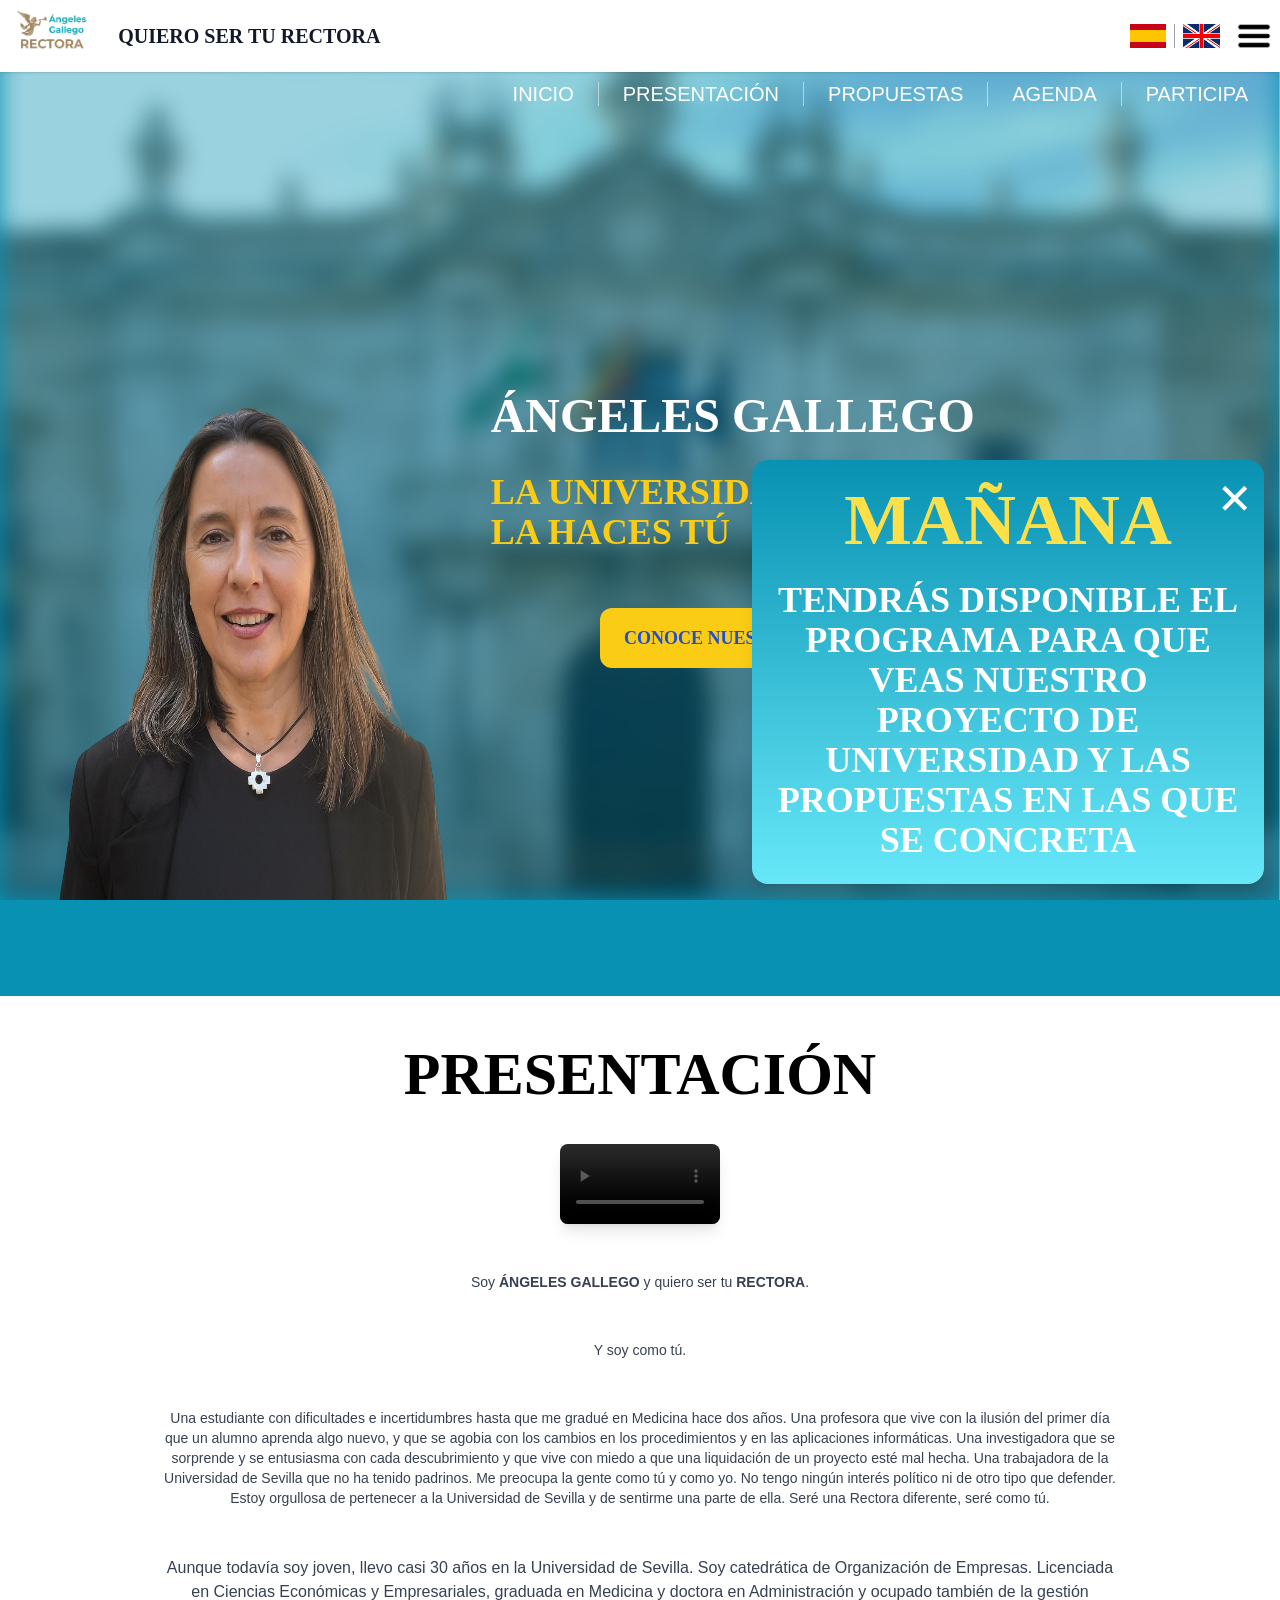
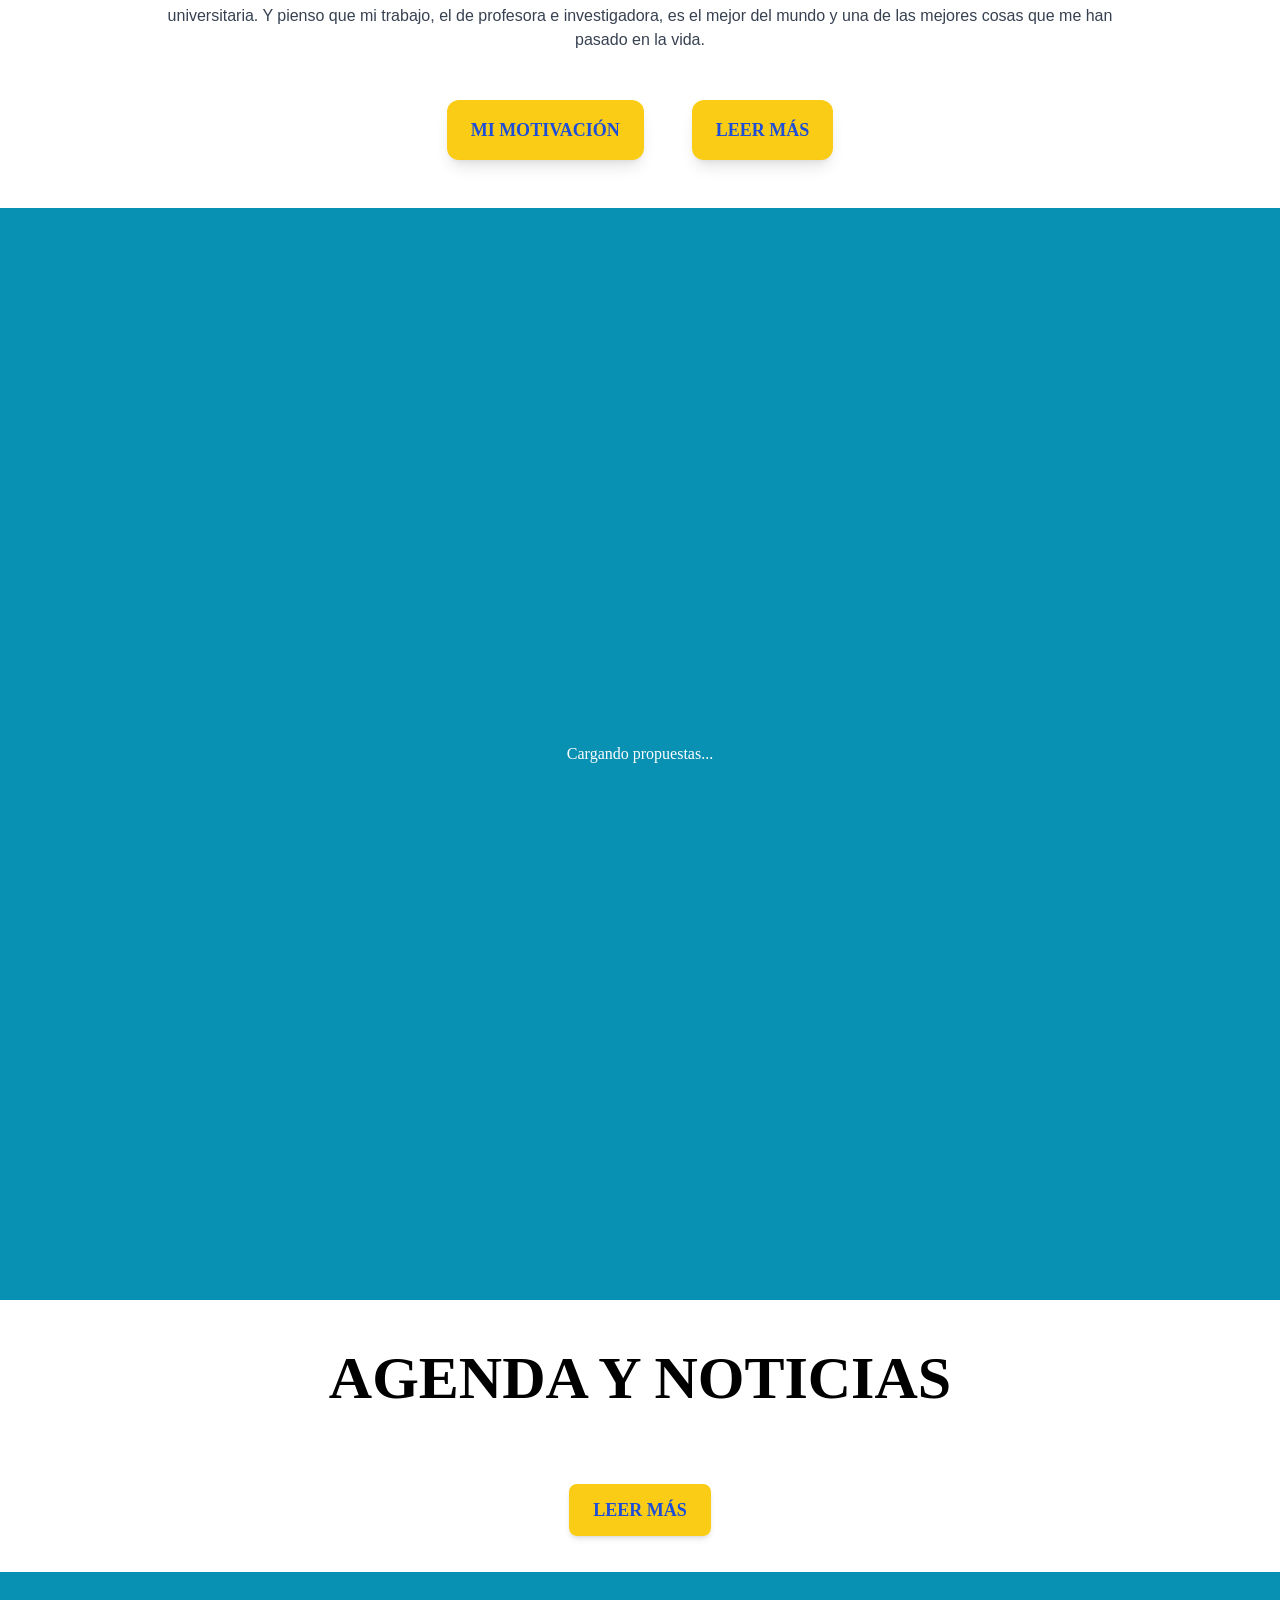
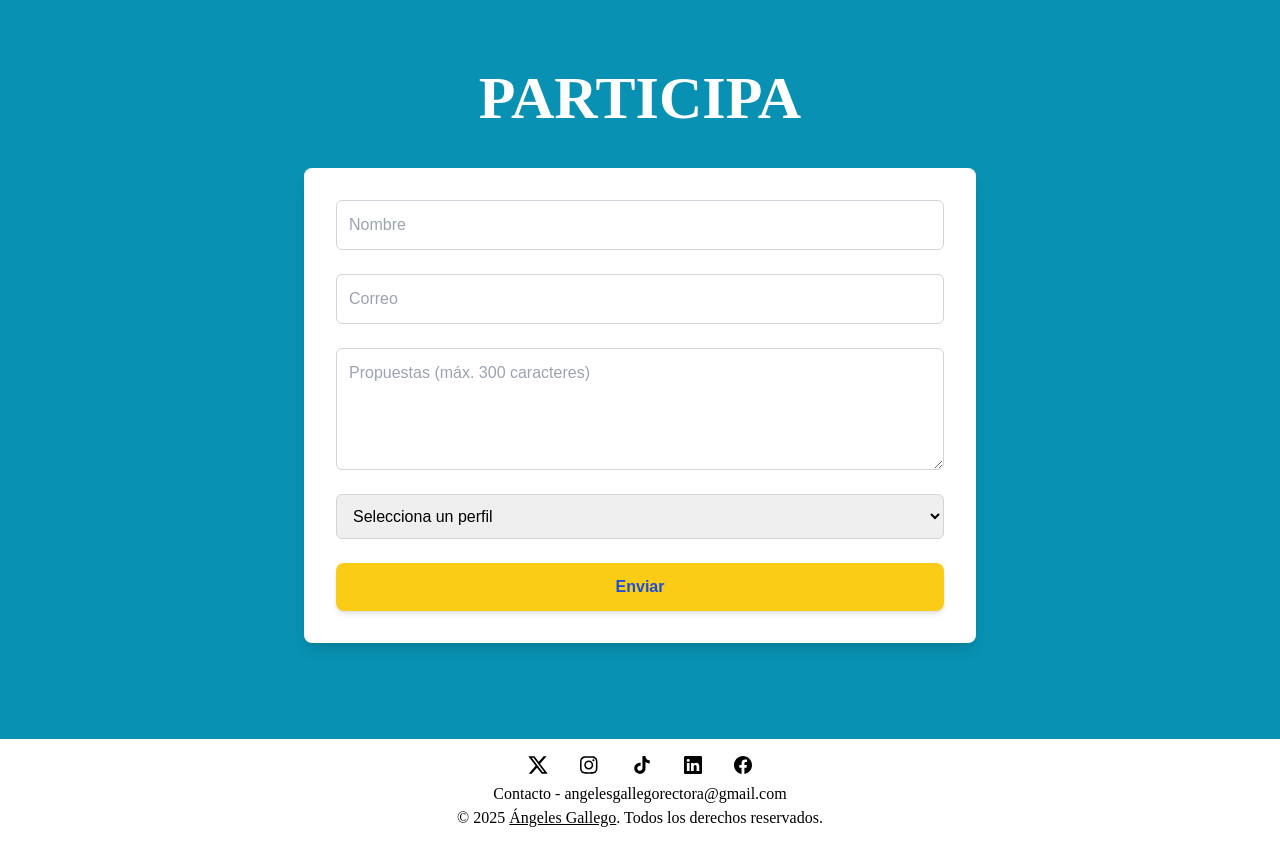
==== commit b2afefd8: "Add files via upload" ====
--- a/index.html
+++ b/index.html
@@ -1 +1 @@
-<!doctype html><html lang="en"><head><meta charset="utf-8"/><link rel="icon" href="/favicon.ico"/><meta name="viewport" content="width=device-width,initial-scale=1"/><meta name="theme-color" content="#000000"/><meta name="description" content="Página web oficial de la candidatura de Ángeles Gallego"/><link rel="apple-touch-icon" href="/logo192.png"/><link rel="manifest" href="/manifest.json"/><link rel="icon" type="image/x-icon" href="/images/favicon.ico"><title>Ángeles Gallego - Candidata a Rectora</title><script defer="defer" src="/static/js/main.f0fdeb69.js"></script><link href="/static/css/main.55125824.css" rel="stylesheet"></head><body><style>body{background-color:#000;font-family:Helvetica,Arial,sans-serif}</style><noscript>You need to enable JavaScript to run this app.</noscript><div id="root"></div></body></html>+<!doctype html><html lang="en"><head><meta charset="utf-8"/><link rel="icon" href="/favicon.ico"/><meta name="viewport" content="width=device-width,initial-scale=1"/><meta name="theme-color" content="#000000"/><meta name="description" content="Página web oficial de la candidatura de Ángeles Gallego"/><link rel="apple-touch-icon" href="/logo192.png"/><link rel="manifest" href="/manifest.json"/><link rel="icon" type="image/x-icon" href="/images/favicon.ico"><title>Ángeles Gallego - Candidata a Rectora</title><script defer="defer" src="/static/js/main.af4f81cf.js"></script><link href="/static/css/main.224c1af7.css" rel="stylesheet"></head><body><style>body{background-color:#000;font-family:Helvetica,Arial,sans-serif}</style><noscript>You need to enable JavaScript to run this app.</noscript><div id="root"></div></body></html>
--- a/static/css/main.224c1af7.css
+++ b/static/css/main.224c1af7.css
@@ -0,0 +1,4 @@
+*,:after,:before{--tw-border-spacing-x:0;--tw-border-spacing-y:0;--tw-translate-x:0;--tw-translate-y:0;--tw-rotate:0;--tw-skew-x:0;--tw-skew-y:0;--tw-scale-x:1;--tw-scale-y:1;--tw-pan-x: ;--tw-pan-y: ;--tw-pinch-zoom: ;--tw-scroll-snap-strictness:proximity;--tw-gradient-from-position: ;--tw-gradient-via-position: ;--tw-gradient-to-position: ;--tw-ordinal: ;--tw-slashed-zero: ;--tw-numeric-figure: ;--tw-numeric-spacing: ;--tw-numeric-fraction: ;--tw-ring-inset: ;--tw-ring-offset-width:0px;--tw-ring-offset-color:#fff;--tw-ring-color:#3b82f680;--tw-ring-offset-shadow:0 0 #0000;--tw-ring-shadow:0 0 #0000;--tw-shadow:0 0 #0000;--tw-shadow-colored:0 0 #0000;--tw-blur: ;--tw-brightness: ;--tw-contrast: ;--tw-grayscale: ;--tw-hue-rotate: ;--tw-invert: ;--tw-saturate: ;--tw-sepia: ;--tw-drop-shadow: ;--tw-backdrop-blur: ;--tw-backdrop-brightness: ;--tw-backdrop-contrast: ;--tw-backdrop-grayscale: ;--tw-backdrop-hue-rotate: ;--tw-backdrop-invert: ;--tw-backdrop-opacity: ;--tw-backdrop-saturate: ;--tw-backdrop-sepia: ;--tw-contain-size: ;--tw-contain-layout: ;--tw-contain-paint: ;--tw-contain-style: }::backdrop{--tw-border-spacing-x:0;--tw-border-spacing-y:0;--tw-translate-x:0;--tw-translate-y:0;--tw-rotate:0;--tw-skew-x:0;--tw-skew-y:0;--tw-scale-x:1;--tw-scale-y:1;--tw-pan-x: ;--tw-pan-y: ;--tw-pinch-zoom: ;--tw-scroll-snap-strictness:proximity;--tw-gradient-from-position: ;--tw-gradient-via-position: ;--tw-gradient-to-position: ;--tw-ordinal: ;--tw-slashed-zero: ;--tw-numeric-figure: ;--tw-numeric-spacing: ;--tw-numeric-fraction: ;--tw-ring-inset: ;--tw-ring-offset-width:0px;--tw-ring-offset-color:#fff;--tw-ring-color:#3b82f680;--tw-ring-offset-shadow:0 0 #0000;--tw-ring-shadow:0 0 #0000;--tw-shadow:0 0 #0000;--tw-shadow-colored:0 0 #0000;--tw-blur: ;--tw-brightness: ;--tw-contrast: ;--tw-grayscale: ;--tw-hue-rotate: ;--tw-invert: ;--tw-saturate: ;--tw-sepia: ;--tw-drop-shadow: ;--tw-backdrop-blur: ;--tw-backdrop-brightness: ;--tw-backdrop-contrast: ;--tw-backdrop-grayscale: ;--tw-backdrop-hue-rotate: ;--tw-backdrop-invert: ;--tw-backdrop-opacity: ;--tw-backdrop-saturate: ;--tw-backdrop-sepia: ;--tw-contain-size: ;--tw-contain-layout: ;--tw-contain-paint: ;--tw-contain-style: }/*
+! tailwindcss v3.4.17 | MIT License | https://tailwindcss.com
+*/*,:after,:before{border:0 solid #e5e7eb;box-sizing:border-box}:after,:before{--tw-content:""}:host,html{-webkit-text-size-adjust:100%;font-feature-settings:normal;-webkit-tap-highlight-color:transparent;font-family:ui-sans-serif,system-ui,sans-serif,Apple Color Emoji,Segoe UI Emoji,Segoe UI Symbol,Noto Color Emoji;font-variation-settings:normal;line-height:1.5;tab-size:4}body{line-height:inherit}hr{border-top-width:1px;color:inherit;height:0}abbr:where([title]){-webkit-text-decoration:underline dotted;text-decoration:underline dotted}h1,h2,h3,h4,h5,h6{font-size:inherit;font-weight:inherit}a{color:inherit;text-decoration:inherit}b,strong{font-weight:bolder}code,kbd,pre,samp{font-feature-settings:normal;font-family:ui-monospace,SFMono-Regular,Menlo,Monaco,Consolas,Liberation Mono,Courier New,monospace;font-size:1em;font-variation-settings:normal}small{font-size:80%}sub,sup{font-size:75%;line-height:0;position:relative;vertical-align:initial}sub{bottom:-.25em}sup{top:-.5em}table{border-collapse:collapse;border-color:inherit;text-indent:0}button,input,optgroup,select,textarea{font-feature-settings:inherit;color:inherit;font-family:inherit;font-size:100%;font-variation-settings:inherit;font-weight:inherit;letter-spacing:inherit;line-height:inherit;margin:0;padding:0}button,select{text-transform:none}button,input:where([type=button]),input:where([type=reset]),input:where([type=submit]){-webkit-appearance:button;background-color:initial;background-image:none}:-moz-focusring{outline:auto}:-moz-ui-invalid{box-shadow:none}progress{vertical-align:initial}::-webkit-inner-spin-button,::-webkit-outer-spin-button{height:auto}[type=search]{-webkit-appearance:textfield;outline-offset:-2px}::-webkit-search-decoration{-webkit-appearance:none}::-webkit-file-upload-button{-webkit-appearance:button;font:inherit}summary{display:list-item}blockquote,dd,dl,figure,h1,h2,h3,h4,h5,h6,hr,p,pre{margin:0}fieldset{margin:0}fieldset,legend{padding:0}menu,ol,ul{list-style:none;margin:0;padding:0}dialog{padding:0}textarea{resize:vertical}input::placeholder,textarea::placeholder{color:#9ca3af;opacity:1}[role=button],button{cursor:pointer}:disabled{cursor:default}audio,canvas,embed,iframe,img,object,svg,video{display:block;vertical-align:middle}img,video{height:auto;max-width:100%}[hidden]:where(:not([hidden=until-found])){display:none}.container{width:100%}@media (min-width:480px){.container{max-width:480px}}@media (min-width:640px){.container{max-width:640px}}@media (min-width:768px){.container{max-width:768px}}@media (min-width:1024px){.container{max-width:1024px}}@media (min-width:1280px){.container{max-width:1280px}}@media (min-width:1536px){.container{max-width:1536px}}@media (min-width:1920px){.container{max-width:1920px}}@media (min-width:2560px){.container{max-width:2560px}}.visible{visibility:visible}.fixed{position:fixed}.absolute{position:absolute}.relative{position:relative}.inset-0{inset:0}.-bottom-1{bottom:-.25rem}.bottom-0{bottom:0}.bottom-4{bottom:1rem}.left-0{left:0}.left-12{left:3rem}.left-4{left:1rem}.right-0{right:0}.right-12{right:3rem}.right-2{right:.5rem}.right-3{right:.75rem}.right-4{right:1rem}.right-8{right:2rem}.top-0{top:0}.top-1\/2{top:50%}.top-2{top:.5rem}.top-4{top:1rem}.-z-10{z-index:-10}.z-0{z-index:0}.z-10{z-index:10}.z-20{z-index:20}.z-40{z-index:40}.z-50{z-index:50}.-m-1{margin:-.25rem}.mx-2{margin-left:.5rem;margin-right:.5rem}.mx-auto{margin-left:auto;margin-right:auto}.-mb-52{margin-bottom:-13rem}.-mb-6{margin-bottom:-1.5rem}.-mb-8{margin-bottom:-2rem}.-mt-2{margin-top:-.5rem}.mb-0{margin-bottom:0}.mb-1{margin-bottom:.25rem}.mb-10{margin-bottom:2.5rem}.mb-12{margin-bottom:3rem}.mb-2{margin-bottom:.5rem}.mb-24{margin-bottom:6rem}.mb-3{margin-bottom:.75rem}.mb-4{margin-bottom:1rem}.mb-6{margin-bottom:1.5rem}.mb-8{margin-bottom:2rem}.ml-4{margin-left:1rem}.mt-12{margin-top:3rem}.mt-16{margin-top:4rem}.mt-2{margin-top:.5rem}.mt-24{margin-top:6rem}.mt-4{margin-top:1rem}.mt-6{margin-top:1.5rem}.mt-8{margin-top:2rem}.mt-auto{margin-top:auto}.line-clamp-3{-webkit-box-orient:vertical;-webkit-line-clamp:3;display:-webkit-box;overflow:hidden}.block{display:block}.flex{display:flex}.inline-flex{display:inline-flex}.grid{display:grid}.hidden{display:none}.h-1{height:.25rem}.h-1\/2{height:50%}.h-1\/3{height:33.333333%}.h-10{height:2.5rem}.h-16{height:4rem}.h-2{height:.5rem}.h-48{height:12rem}.h-6{height:1.5rem}.h-8{height:2rem}.h-\[60\%\]{height:60%}.h-\[8\%\]{height:8%}.h-auto{height:auto}.h-full{height:100%}.h-screen{height:100vh}.min-h-fit{min-height:-webkit-fit-content;min-height:fit-content}.min-h-screen{min-height:100vh}.w-1\/3{width:33.333333%}.w-10{width:2.5rem}.w-16{width:4rem}.w-32{width:8rem}.w-80{width:20rem}.w-\[45\%\]{width:45%}.w-\[50\%\]{width:50%}.w-\[60\%\]{width:60%}.w-\[75\%\]{width:75%}.w-\[80\%\]{width:80%}.w-\[90\%\]{width:90%}.w-auto{width:auto}.w-full{width:100%}.w-px{width:1px}.max-w-2xl{max-width:42rem}.max-w-3xl{max-width:48rem}.max-w-4xl{max-width:56rem}.max-w-5xl{max-width:64rem}.max-w-6xl{max-width:72rem}.max-w-7xl{max-width:80rem}.flex-grow{flex-grow:1}.origin-left{transform-origin:left}.-translate-x-10{--tw-translate-x:-2.5rem}.-translate-x-10,.-translate-y-1\/2{transform:translate(var(--tw-translate-x),var(--tw-translate-y)) rotate(var(--tw-rotate)) skewX(var(--tw-skew-x)) skewY(var(--tw-skew-y)) scaleX(var(--tw-scale-x)) scaleY(var(--tw-scale-y))}.-translate-y-1\/2{--tw-translate-y:-50%}.translate-x-0{--tw-translate-x:0px}.translate-x-0,.translate-x-10{transform:translate(var(--tw-translate-x),var(--tw-translate-y)) rotate(var(--tw-rotate)) skewX(var(--tw-skew-x)) skewY(var(--tw-skew-y)) scaleX(var(--tw-scale-x)) scaleY(var(--tw-scale-y))}.translate-x-10{--tw-translate-x:2.5rem}.translate-x-full{--tw-translate-x:100%}.scale-x-0,.translate-x-full{transform:translate(var(--tw-translate-x),var(--tw-translate-y)) rotate(var(--tw-rotate)) skewX(var(--tw-skew-x)) skewY(var(--tw-skew-y)) scaleX(var(--tw-scale-x)) scaleY(var(--tw-scale-y))}.scale-x-0{--tw-scale-x:0}.transform{transform:translate(var(--tw-translate-x),var(--tw-translate-y)) rotate(var(--tw-rotate)) skewX(var(--tw-skew-x)) skewY(var(--tw-skew-y)) scaleX(var(--tw-scale-x)) scaleY(var(--tw-scale-y))}.cursor-pointer{cursor:pointer}.scroll-mt-48{scroll-margin-top:12rem}.grid-cols-1{grid-template-columns:repeat(1,minmax(0,1fr))}.flex-row{flex-direction:row}.flex-col{flex-direction:column}.flex-col-reverse{flex-direction:column-reverse}.flex-wrap{flex-wrap:wrap}.items-start{align-items:flex-start}.items-center{align-items:center}.items-baseline{align-items:baseline}.justify-end{justify-content:flex-end}.justify-center{justify-content:center}.justify-between{justify-content:space-between}.gap-2{gap:.5rem}.gap-3{gap:.75rem}.gap-4{gap:1rem}.gap-6{gap:1.5rem}.gap-8{gap:2rem}.space-x-12>:not([hidden])~:not([hidden]){--tw-space-x-reverse:0;margin-left:calc(3rem*(1 - var(--tw-space-x-reverse)));margin-right:calc(3rem*var(--tw-space-x-reverse))}.space-y-6>:not([hidden])~:not([hidden]){--tw-space-y-reverse:0;margin-bottom:calc(1.5rem*var(--tw-space-y-reverse));margin-top:calc(1.5rem*(1 - var(--tw-space-y-reverse)))}.self-center{align-self:center}.overflow-hidden{overflow:hidden}.whitespace-pre-line{white-space:pre-line}.rounded-2xl{border-radius:1rem}.rounded-full{border-radius:9999px}.rounded-lg{border-radius:.5rem}.rounded-md{border-radius:.375rem}.rounded-xl{border-radius:.75rem}.border{border-width:1px}.border-t{border-top-width:1px}.border-blue-300{--tw-border-opacity:1;border-color:#93c5fd;border-color:rgb(147 197 253/var(--tw-border-opacity,1))}.border-blue-800{--tw-border-opacity:1;border-color:#1e40af;border-color:rgb(30 64 175/var(--tw-border-opacity,1))}.border-gray-300{--tw-border-opacity:1;border-color:#d1d5db;border-color:rgb(209 213 219/var(--tw-border-opacity,1))}.bg-black{--tw-bg-opacity:1;background-color:#000;background-color:rgb(0 0 0/var(--tw-bg-opacity,1))}.bg-blue-100{--tw-bg-opacity:1;background-color:#dbeafe;background-color:rgb(219 234 254/var(--tw-bg-opacity,1))}.bg-blue-800{--tw-bg-opacity:1;background-color:#1e40af;background-color:rgb(30 64 175/var(--tw-bg-opacity,1))}.bg-cyan-400{--tw-bg-opacity:1;background-color:#22d3ee;background-color:rgb(34 211 238/var(--tw-bg-opacity,1))}.bg-cyan-600{--tw-bg-opacity:1;background-color:#0891b2;background-color:rgb(8 145 178/var(--tw-bg-opacity,1))}.bg-cyan-600\/40{background-color:#0891b266}.bg-cyan-600\/60{background-color:#0891b299}.bg-gray-100{--tw-bg-opacity:1;background-color:#f3f4f6;background-color:rgb(243 244 246/var(--tw-bg-opacity,1))}.bg-gray-400{--tw-bg-opacity:1;background-color:#9ca3af;background-color:rgb(156 163 175/var(--tw-bg-opacity,1))}.bg-gray-50{--tw-bg-opacity:1;background-color:#f9fafb;background-color:rgb(249 250 251/var(--tw-bg-opacity,1))}.bg-white{--tw-bg-opacity:1;background-color:#fff;background-color:rgb(255 255 255/var(--tw-bg-opacity,1))}.bg-white\/50{background-color:#ffffff80}.bg-yellow-400{--tw-bg-opacity:1;background-color:#facc15;background-color:rgb(250 204 21/var(--tw-bg-opacity,1))}.bg-opacity-40{--tw-bg-opacity:0.4}.bg-opacity-95{--tw-bg-opacity:0.95}.bg-gradient-to-b{background-image:linear-gradient(to bottom,var(--tw-gradient-stops))}.bg-gradient-to-r{background-image:linear-gradient(to right,var(--tw-gradient-stops))}.from-blue-800{--tw-gradient-from:#1e40af var(--tw-gradient-from-position);--tw-gradient-to:#1e40af00 var(--tw-gradient-to-position);--tw-gradient-stops:var(--tw-gradient-from),var(--tw-gradient-to)}.from-cyan-600{--tw-gradient-from:#0891b2 var(--tw-gradient-from-position);--tw-gradient-to:#0891b200 var(--tw-gradient-to-position);--tw-gradient-stops:var(--tw-gradient-from),var(--tw-gradient-to)}.to-cyan-300{--tw-gradient-to:#67e8f9 var(--tw-gradient-to-position)}.to-white{--tw-gradient-to:#fff var(--tw-gradient-to-position)}.fill-black{fill:#000}.object-contain{object-fit:contain}.object-cover{object-fit:cover}.object-center{object-position:center}.p-1{padding:.25rem}.p-3{padding:.75rem}.p-4{padding:1rem}.p-6{padding:1.5rem}.p-8{padding:2rem}.px-2{padding-left:.5rem;padding-right:.5rem}.px-3{padding-left:.75rem;padding-right:.75rem}.px-4{padding-left:1rem;padding-right:1rem}.px-5{padding-left:1.25rem;padding-right:1.25rem}.px-6{padding-left:1.5rem;padding-right:1.5rem}.px-8{padding-left:2rem;padding-right:2rem}.py-1{padding-bottom:.25rem;padding-top:.25rem}.py-16{padding-bottom:4rem;padding-top:4rem}.py-2{padding-bottom:.5rem;padding-top:.5rem}.py-3{padding-bottom:.75rem;padding-top:.75rem}.py-4{padding-bottom:1rem;padding-top:1rem}.py-6{padding-bottom:1.5rem;padding-top:1.5rem}.text-left{text-align:left}.text-center{text-align:center}.text-right{text-align:right}.font-helvetica{font-family:Helvetica,Arial,sans-serif}.font-serif{font-family:ui-serif,Georgia,Cambria,Times New Roman,Times,serif}.text-2xl{font-size:1.5rem;line-height:2rem}.text-3xl{font-size:1.875rem;line-height:2.25rem}.text-4xl{font-size:2.25rem;line-height:2.5rem}.text-5xl{font-size:3rem;line-height:1}.text-6xl{font-size:3.75rem;line-height:1}.text-\[18px\]{font-size:18px}.text-base{font-size:1rem;line-height:1.5rem}.text-lg{font-size:1.125rem;line-height:1.75rem}.text-sm{font-size:.875rem;line-height:1.25rem}.text-xl{font-size:1.25rem;line-height:1.75rem}.text-xs{font-size:.75rem;line-height:1rem}.font-bold{font-weight:700}.font-extrabold{font-weight:800}.font-medium{font-weight:500}.font-semibold{font-weight:600}.leading-relaxed{line-height:1.625}.leading-snug{line-height:1.375}.text-black{--tw-text-opacity:1;color:#000;color:rgb(0 0 0/var(--tw-text-opacity,1))}.text-blue-600{--tw-text-opacity:1;color:#2563eb;color:rgb(37 99 235/var(--tw-text-opacity,1))}.text-blue-700{--tw-text-opacity:1;color:#1d4ed8;color:rgb(29 78 216/var(--tw-text-opacity,1))}.text-blue-800{--tw-text-opacity:1;color:#1e40af;color:rgb(30 64 175/var(--tw-text-opacity,1))}.text-gray-500{--tw-text-opacity:1;color:#6b7280;color:rgb(107 114 128/var(--tw-text-opacity,1))}.text-gray-600{--tw-text-opacity:1;color:#4b5563;color:rgb(75 85 99/var(--tw-text-opacity,1))}.text-gray-700{--tw-text-opacity:1;color:#374151;color:rgb(55 65 81/var(--tw-text-opacity,1))}.text-gray-800{--tw-text-opacity:1;color:#1f2937;color:rgb(31 41 55/var(--tw-text-opacity,1))}.text-gray-900{--tw-text-opacity:1;color:#111827;color:rgb(17 24 39/var(--tw-text-opacity,1))}.text-green-600{--tw-text-opacity:1;color:#16a34a;color:rgb(22 163 74/var(--tw-text-opacity,1))}.text-white{--tw-text-opacity:1;color:#fff;color:rgb(255 255 255/var(--tw-text-opacity,1))}.text-yellow-300{--tw-text-opacity:1;color:#fde047;color:rgb(253 224 71/var(--tw-text-opacity,1))}.text-yellow-400{--tw-text-opacity:1;color:#facc15;color:rgb(250 204 21/var(--tw-text-opacity,1))}.underline{-webkit-text-decoration-line:underline;text-decoration-line:underline}.opacity-0{opacity:0}.opacity-100{opacity:1}.opacity-60{opacity:.6}.shadow{--tw-shadow:0 1px 3px 0 #0000001a,0 1px 2px -1px #0000001a;--tw-shadow-colored:0 1px 3px 0 var(--tw-shadow-color),0 1px 2px -1px var(--tw-shadow-color)}.shadow,.shadow-lg{box-shadow:0 0 #0000,0 0 #0000,var(--tw-shadow);box-shadow:var(--tw-ring-offset-shadow,0 0 #0000),var(--tw-ring-shadow,0 0 #0000),var(--tw-shadow)}.shadow-lg{--tw-shadow:0 10px 15px -3px #0000001a,0 4px 6px -4px #0000001a;--tw-shadow-colored:0 10px 15px -3px var(--tw-shadow-color),0 4px 6px -4px var(--tw-shadow-color)}.shadow-md{--tw-shadow:0 4px 6px -1px #0000001a,0 2px 4px -2px #0000001a;--tw-shadow-colored:0 4px 6px -1px var(--tw-shadow-color),0 2px 4px -2px var(--tw-shadow-color);box-shadow:0 0 #0000,0 0 #0000,var(--tw-shadow);box-shadow:var(--tw-ring-offset-shadow,0 0 #0000),var(--tw-ring-shadow,0 0 #0000),var(--tw-shadow)}.blur-md{--tw-blur:blur(12px)}.blur-md,.blur-sm{filter:var(--tw-blur) var(--tw-brightness) var(--tw-contrast) var(--tw-grayscale) var(--tw-hue-rotate) var(--tw-invert) var(--tw-saturate) var(--tw-sepia) var(--tw-drop-shadow)}.blur-sm{--tw-blur:blur(4px)}.filter{filter:var(--tw-blur) var(--tw-brightness) var(--tw-contrast) var(--tw-grayscale) var(--tw-hue-rotate) var(--tw-invert) var(--tw-saturate) var(--tw-sepia) var(--tw-drop-shadow)}.transition{transition-duration:.15s;transition-property:color,background-color,border-color,fill,stroke,opacity,box-shadow,transform,filter,-webkit-text-decoration-color,-webkit-backdrop-filter;transition-property:color,background-color,border-color,text-decoration-color,fill,stroke,opacity,box-shadow,transform,filter,backdrop-filter;transition-property:color,background-color,border-color,text-decoration-color,fill,stroke,opacity,box-shadow,transform,filter,backdrop-filter,-webkit-text-decoration-color,-webkit-backdrop-filter;transition-timing-function:cubic-bezier(.4,0,.2,1)}.transition-colors{transition-duration:.15s;transition-property:color,background-color,border-color,fill,stroke,-webkit-text-decoration-color;transition-property:color,background-color,border-color,text-decoration-color,fill,stroke;transition-property:color,background-color,border-color,text-decoration-color,fill,stroke,-webkit-text-decoration-color;transition-timing-function:cubic-bezier(.4,0,.2,1)}.transition-opacity{transition-duration:.15s;transition-property:opacity;transition-timing-function:cubic-bezier(.4,0,.2,1)}.transition-shadow{transition-duration:.15s;transition-property:box-shadow;transition-timing-function:cubic-bezier(.4,0,.2,1)}.transition-transform{transition-duration:.15s;transition-property:transform;transition-timing-function:cubic-bezier(.4,0,.2,1)}.duration-200{transition-duration:.2s}.duration-300{transition-duration:.3s}.duration-700{transition-duration:.7s}.ease-in-out{transition-timing-function:cubic-bezier(.4,0,.2,1)}body{-webkit-font-smoothing:antialiased;-moz-osx-font-smoothing:grayscale;font-family:"ui-serif",Georgia,Cambria,Times New Roman,Times,"serif";margin:0}code{font-family:source-code-pro,Menlo,Monaco,Consolas,Courier New,monospace}.sti{position:-webkit-sticky;position:sticky;top:0}.section-title{font-size:2.25rem;font-weight:700;line-height:2.5rem;margin-bottom:2rem;margin-top:5rem}.fade-enter{opacity:0}.fade-enter-active{opacity:1;transition:opacity 1.5s}.fade-exit{opacity:1}.fade-exit-active{opacity:0;transition:opacity .5s}.hover\:scale-105:hover{--tw-scale-x:1.05;--tw-scale-y:1.05}.hover\:scale-105:hover,.hover\:scale-110:hover{transform:translate(var(--tw-translate-x),var(--tw-translate-y)) rotate(var(--tw-rotate)) skewX(var(--tw-skew-x)) skewY(var(--tw-skew-y)) scaleX(var(--tw-scale-x)) scaleY(var(--tw-scale-y))}.hover\:scale-110:hover{--tw-scale-x:1.1;--tw-scale-y:1.1}.hover\:bg-black\/60:hover{background-color:#0009}.hover\:bg-blue-50:hover{--tw-bg-opacity:1;background-color:#eff6ff;background-color:rgb(239 246 255/var(--tw-bg-opacity,1))}.hover\:bg-gray-200:hover{--tw-bg-opacity:1;background-color:#e5e7eb;background-color:rgb(229 231 235/var(--tw-bg-opacity,1))}.hover\:bg-yellow-300:hover{--tw-bg-opacity:1;background-color:#fde047;background-color:rgb(253 224 71/var(--tw-bg-opacity,1))}.hover\:fill-gray-400:hover{fill:#9ca3af}.hover\:text-gray-200:hover{--tw-text-opacity:1;color:#e5e7eb;color:rgb(229 231 235/var(--tw-text-opacity,1))}.hover\:text-gray-400:hover{--tw-text-opacity:1;color:#9ca3af;color:rgb(156 163 175/var(--tw-text-opacity,1))}.hover\:text-yellow-300:hover{--tw-text-opacity:1;color:#fde047;color:rgb(253 224 71/var(--tw-text-opacity,1))}.hover\:text-yellow-400:hover{--tw-text-opacity:1;color:#facc15;color:rgb(250 204 21/var(--tw-text-opacity,1))}.hover\:underline:hover{-webkit-text-decoration-line:underline;text-decoration-line:underline}.hover\:shadow-lg:hover{--tw-shadow:0 10px 15px -3px #0000001a,0 4px 6px -4px #0000001a;--tw-shadow-colored:0 10px 15px -3px var(--tw-shadow-color),0 4px 6px -4px var(--tw-shadow-color);box-shadow:0 0 #0000,0 0 #0000,var(--tw-shadow);box-shadow:var(--tw-ring-offset-shadow,0 0 #0000),var(--tw-ring-shadow,0 0 #0000),var(--tw-shadow)}.focus\:outline-none:focus{outline:2px solid #0000;outline-offset:2px}.focus\:ring-2:focus{--tw-ring-offset-shadow:var(--tw-ring-inset) 0 0 0 var(--tw-ring-offset-width) var(--tw-ring-offset-color);--tw-ring-shadow:var(--tw-ring-inset) 0 0 0 calc(2px + var(--tw-ring-offset-width)) var(--tw-ring-color);box-shadow:var(--tw-ring-offset-shadow),var(--tw-ring-shadow),0 0 #0000;box-shadow:var(--tw-ring-offset-shadow),var(--tw-ring-shadow),var(--tw-shadow,0 0 #0000)}.focus\:ring-yellow-400:focus{--tw-ring-opacity:1;--tw-ring-color:rgb(250 204 21/var(--tw-ring-opacity,1))}.disabled\:opacity-50:disabled{opacity:.5}.group:hover .group-hover\:scale-x-100{--tw-scale-x:1;transform:translate(var(--tw-translate-x),var(--tw-translate-y)) rotate(var(--tw-rotate)) skewX(var(--tw-skew-x)) skewY(var(--tw-skew-y)) scaleX(var(--tw-scale-x)) scaleY(var(--tw-scale-y))}@media (min-width:768px){.md\:right-4{right:1rem}.md\:-m-2{margin:-.5rem}.md\:mb-0{margin-bottom:0}.md\:mb-12{margin-bottom:3rem}.md\:mb-24{margin-bottom:6rem}.md\:mb-6{margin-bottom:1.5rem}.md\:ml-8{margin-left:2rem}.md\:mt-12{margin-top:3rem}.md\:mt-32{margin-top:8rem}.md\:block{display:block}.md\:hidden{display:none}.md\:min-h-screen{min-height:100vh}.md\:w-1\/3{width:33.333333%}.md\:w-\[12\.5\%\]{width:12.5%}.md\:w-\[15\%\]{width:15%}.md\:w-\[40\%\]{width:40%}.md\:w-\[50\%\]{width:50%}.md\:w-\[60\%\]{width:60%}.md\:w-\[75\%\]{width:75%}.md\:grid-cols-2{grid-template-columns:repeat(2,minmax(0,1fr))}.md\:grid-cols-3{grid-template-columns:repeat(3,minmax(0,1fr))}.md\:flex-row{flex-direction:row}.md\:justify-center{justify-content:center}.md\:p-2{padding:.5rem}.md\:px-12{padding-left:3rem;padding-right:3rem}.md\:px-8{padding-left:2rem;padding-right:2rem}.md\:text-start{text-align:start}.md\:text-3xl{font-size:1.875rem;line-height:2.25rem}.md\:text-4xl{font-size:2.25rem;line-height:2.5rem}.md\:text-5xl{font-size:3rem;line-height:1}.md\:text-6xl{font-size:3.75rem;line-height:1}.md\:text-7xl{font-size:4.5rem;line-height:1}.md\:text-sm{font-size:.875rem;line-height:1.25rem}}@media (min-width:1024px){.lg\:mt-20{margin-top:5rem}.lg\:w-\[50\%\]{width:50%}.lg\:grid-cols-3{grid-template-columns:repeat(3,minmax(0,1fr))}.lg\:px-24{padding-left:6rem;padding-right:6rem}.lg\:px-32{padding-left:8rem;padding-right:8rem}.lg\:pt-12{padding-top:3rem}.lg\:text-4xl{font-size:2.25rem;line-height:2.5rem}.lg\:text-5xl{font-size:3rem;line-height:1}.lg\:text-lg{font-size:1.125rem;line-height:1.75rem}.lg\:text-xl{font-size:1.25rem;line-height:1.75rem}}@media (min-width:1280px){.xl\:w-\[40\%\]{width:40%}.xl\:w-\[50\%\]{width:50%}.xl\:text-4xl{font-size:2.25rem;line-height:2.5rem}.xl\:text-5xl{font-size:3rem;line-height:1}.xl\:text-6xl{font-size:3.75rem;line-height:1}.xl\:text-lg{font-size:1.125rem;line-height:1.75rem}.xl\:text-xl{font-size:1.25rem;line-height:1.75rem}}@media (min-width:1536px){.\32xl\:mt-28{margin-top:7rem}.\32xl\:text-2xl{font-size:1.5rem;line-height:2rem}.\32xl\:text-6xl{font-size:3.75rem;line-height:1}.\32xl\:text-7xl{font-size:4.5rem;line-height:1}.\32xl\:text-lg{font-size:1.125rem;line-height:1.75rem}}@media (min-width:1920px){.\33xl\:mt-36{margin-top:9rem}.\33xl\:text-2xl{font-size:1.5rem;line-height:2rem}.\33xl\:text-3xl{font-size:1.875rem;line-height:2.25rem}.\33xl\:text-7xl{font-size:4.5rem;line-height:1}.\33xl\:text-8xl{font-size:6rem;line-height:1}.\33xl\:text-lg{font-size:1.125rem;line-height:1.75rem}.\33xl\:text-xl{font-size:1.25rem;line-height:1.75rem}}.\[\&\>svg\]\:h-5>svg{height:1.25rem}.\[\&\>svg\]\:w-5>svg{width:1.25rem}
+/*# sourceMappingURL=main.224c1af7.css.map*/
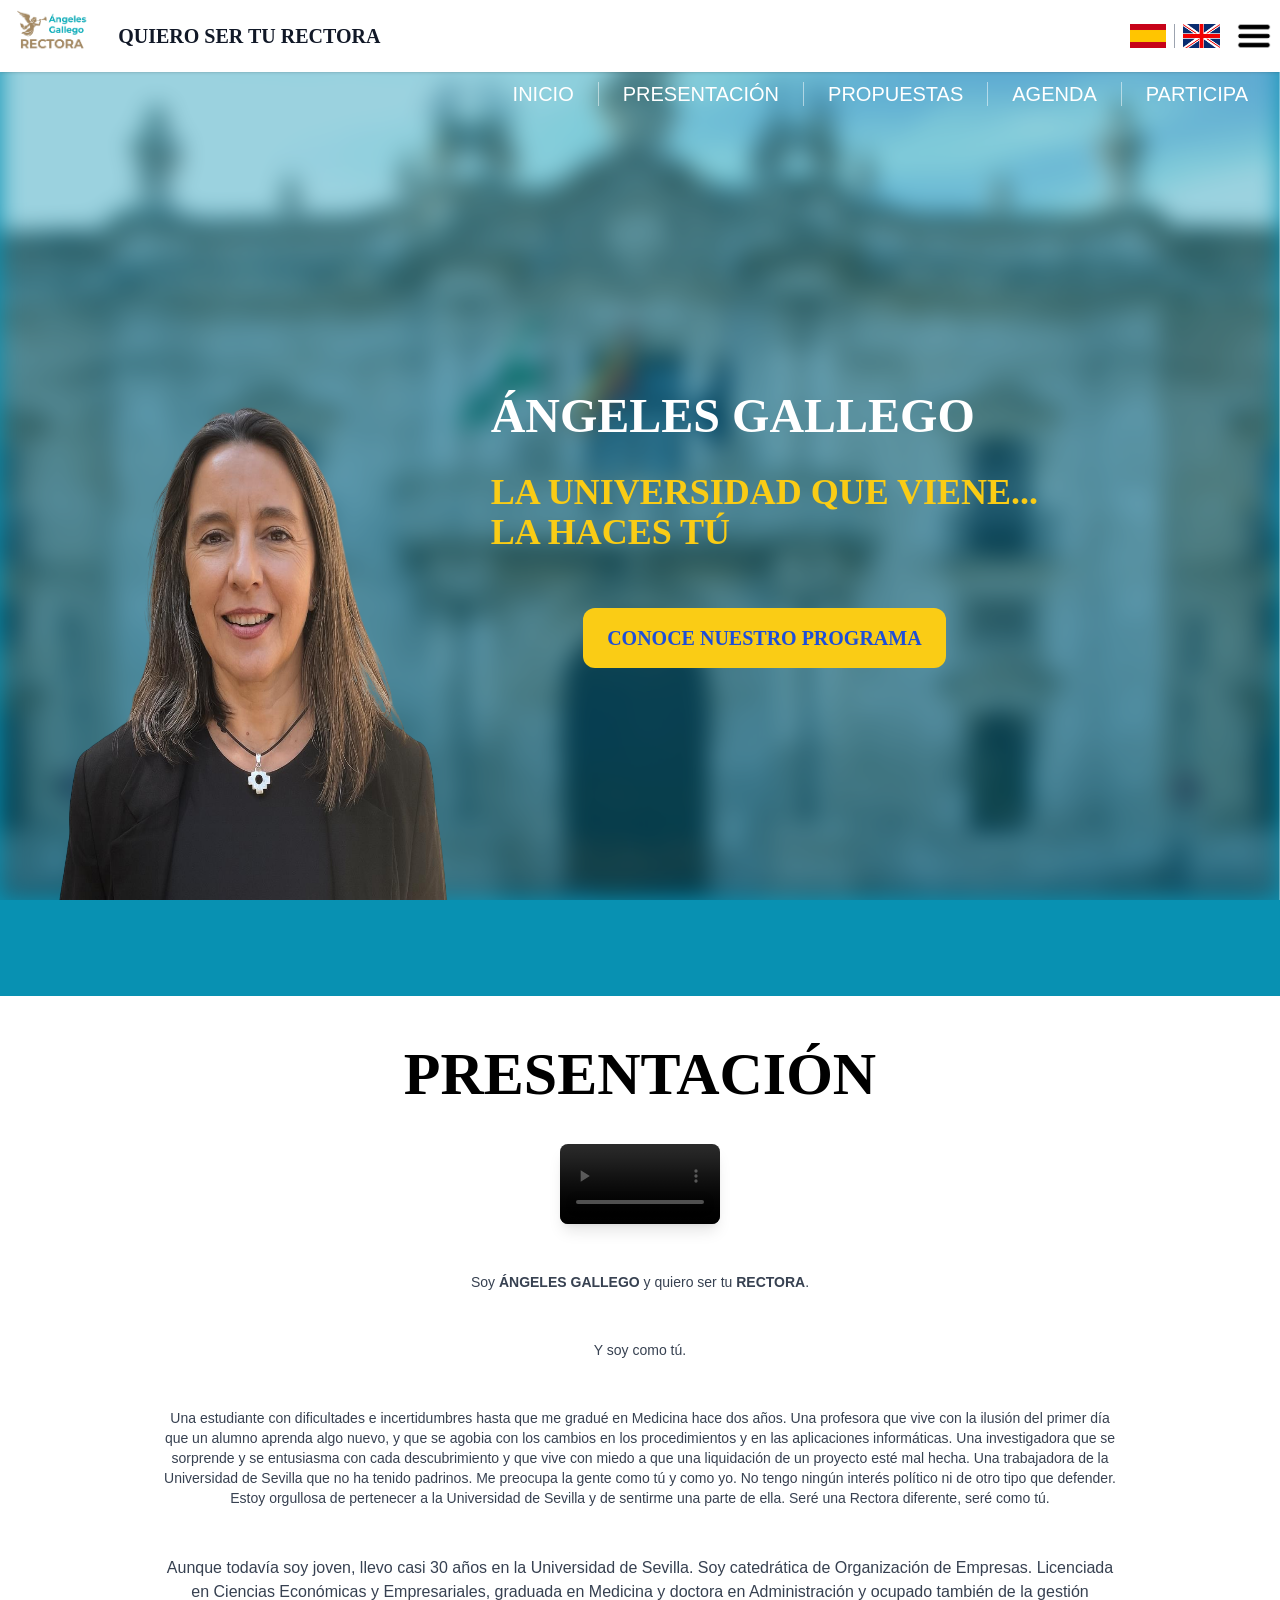
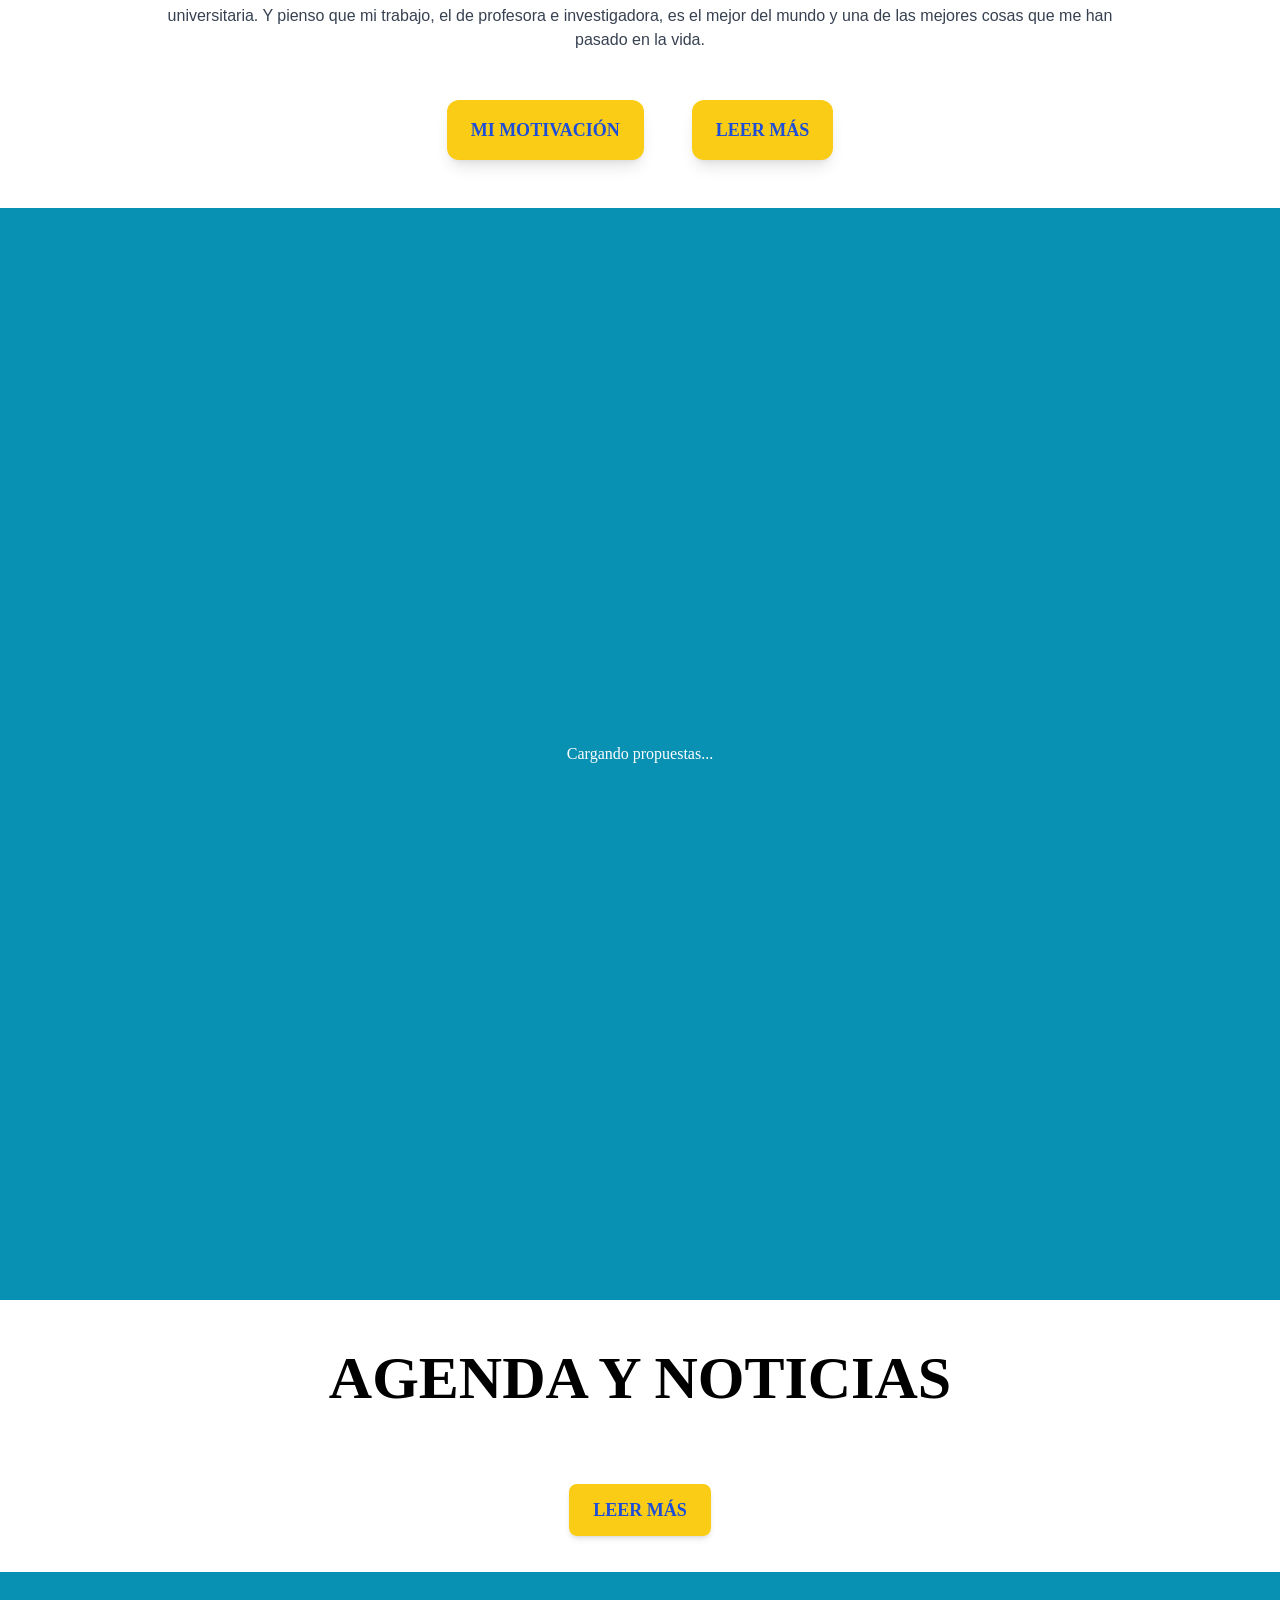
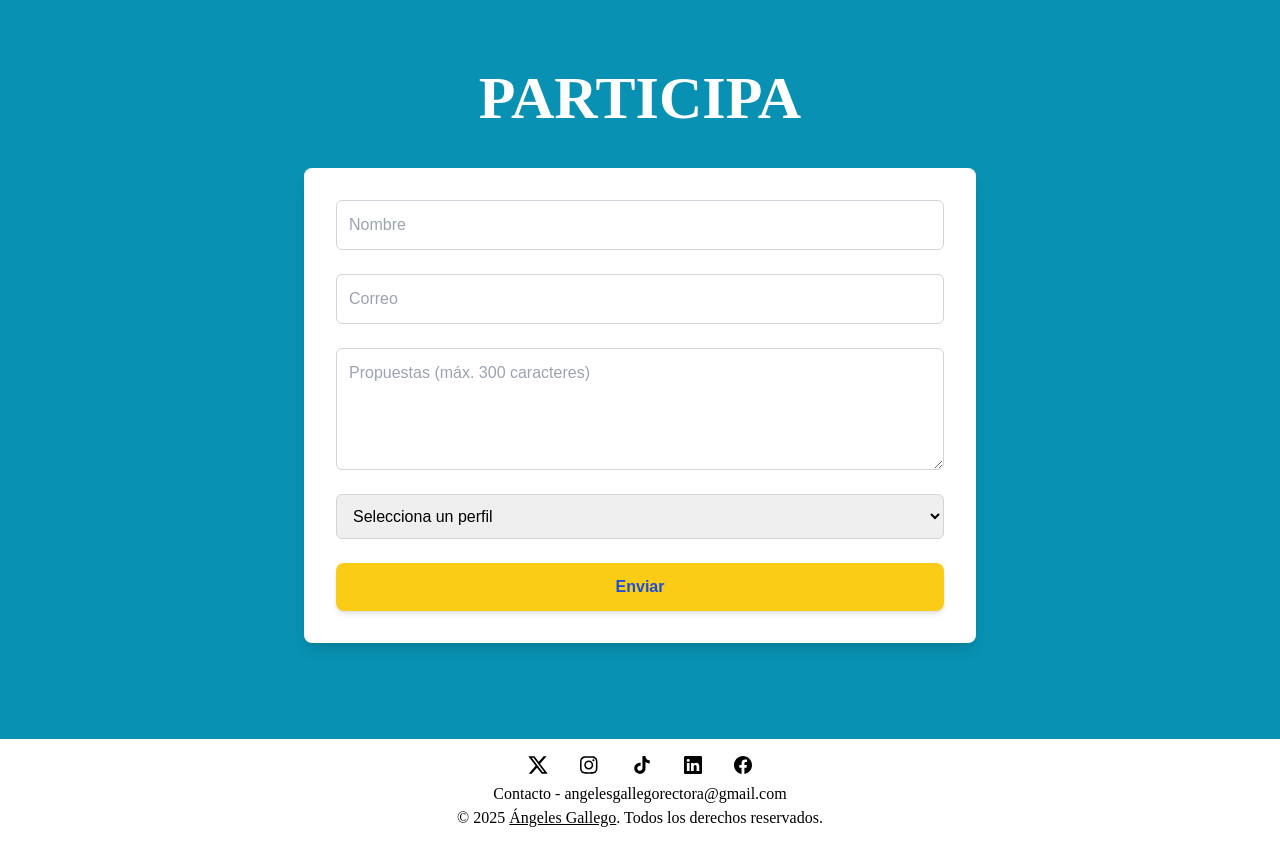
==== commit e606b954: "Add files via upload" ====
--- a/index.html
+++ b/index.html
@@ -1 +1 @@
-<!doctype html><html lang="en"><head><meta charset="utf-8"/><link rel="icon" href="/favicon.ico"/><meta name="viewport" content="width=device-width,initial-scale=1"/><meta name="theme-color" content="#000000"/><meta name="description" content="Página web oficial de la candidatura de Ángeles Gallego"/><link rel="apple-touch-icon" href="/logo192.png"/><link rel="manifest" href="/manifest.json"/><link rel="icon" type="image/x-icon" href="/images/favicon.ico"><title>Ángeles Gallego - Candidata a Rectora</title><script defer="defer" src="/static/js/main.af4f81cf.js"></script><link href="/static/css/main.224c1af7.css" rel="stylesheet"></head><body><style>body{background-color:#000;font-family:Helvetica,Arial,sans-serif}</style><noscript>You need to enable JavaScript to run this app.</noscript><div id="root"></div></body></html>+<!doctype html><html lang="en"><head><meta charset="utf-8"/><link rel="icon" href="/favicon.ico"/><meta name="viewport" content="width=device-width,initial-scale=1"/><meta name="theme-color" content="#000000"/><meta name="description" content="Página web oficial de la candidatura de Ángeles Gallego"/><link rel="apple-touch-icon" href="/logo192.png"/><link rel="manifest" href="/manifest.json"/><link rel="icon" type="image/x-icon" href="/images/favicon.ico"><title>Ángeles Gallego - Candidata a Rectora</title><script defer="defer" src="/static/js/main.027ca423.js"></script><link href="/static/css/main.224c1af7.css" rel="stylesheet"></head><body><style>body{background-color:#000;font-family:Helvetica,Arial,sans-serif}</style><noscript>You need to enable JavaScript to run this app.</noscript><div id="root"></div></body></html>
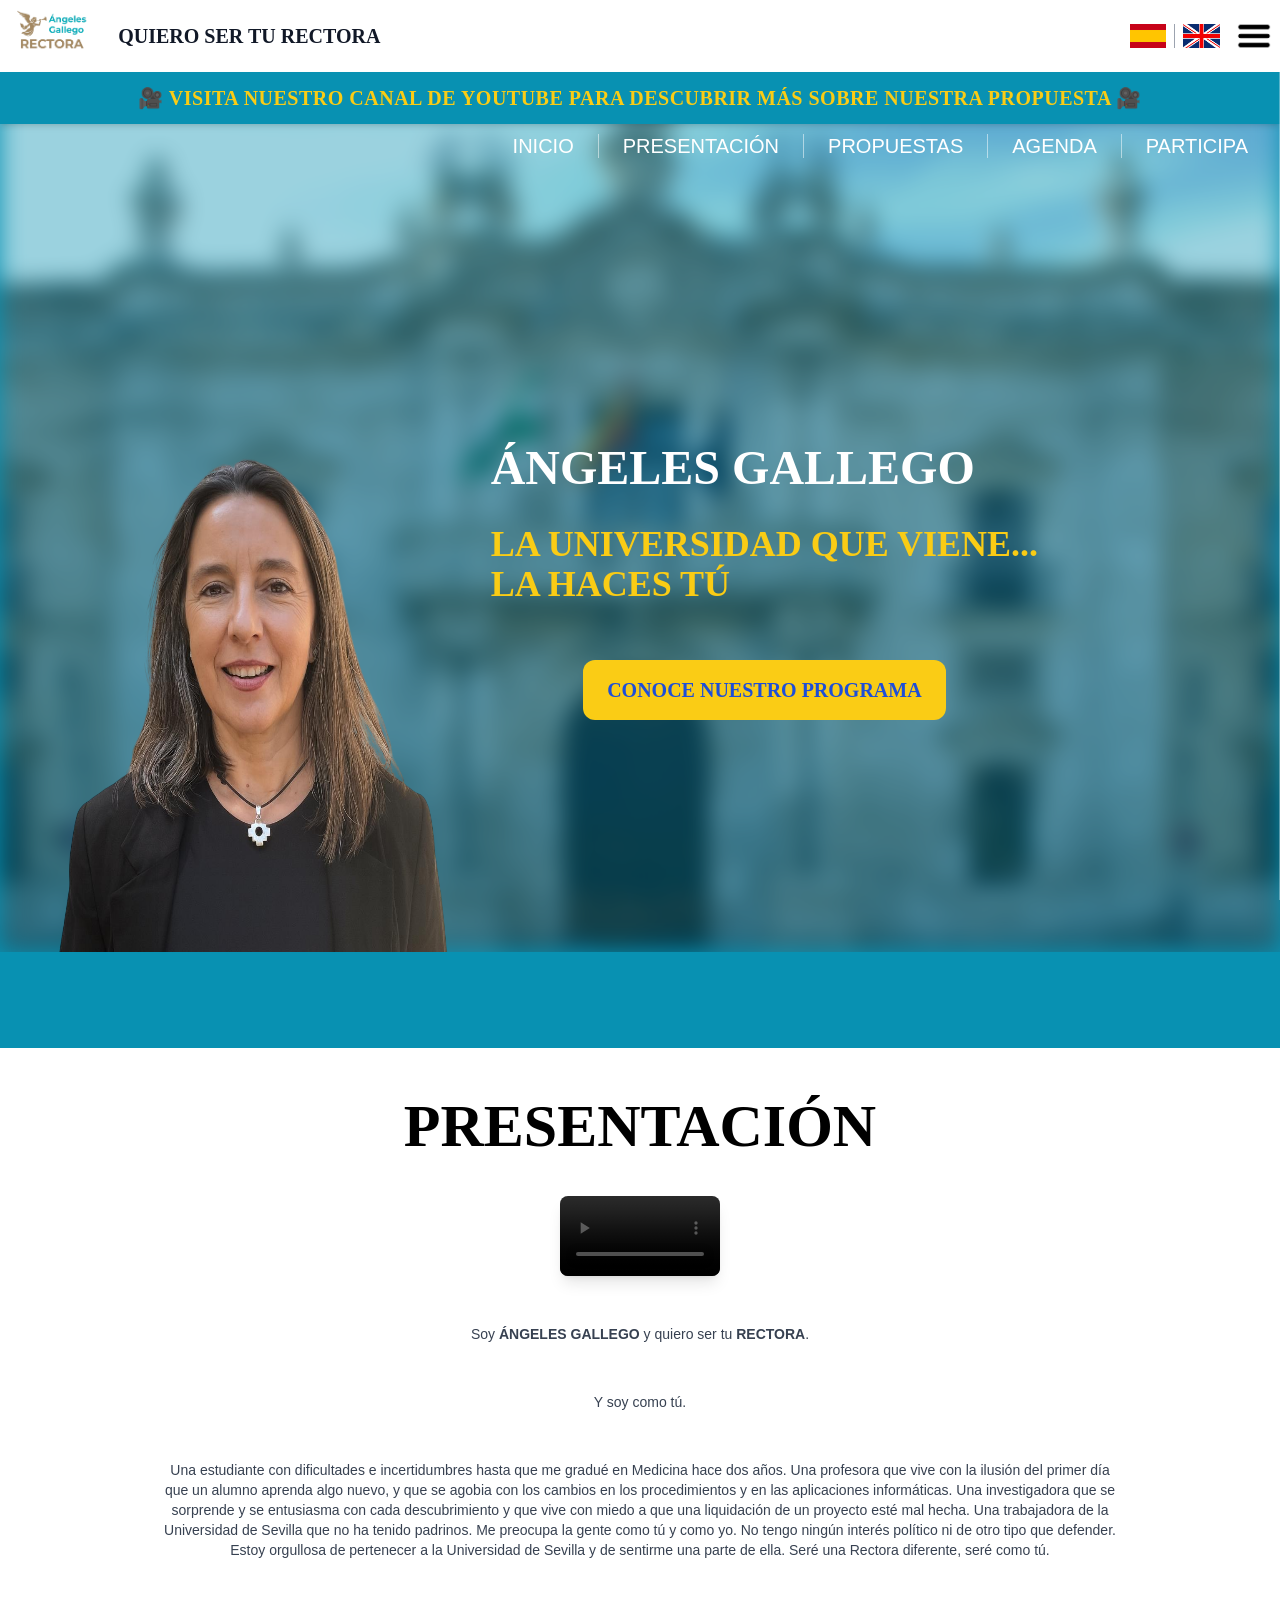
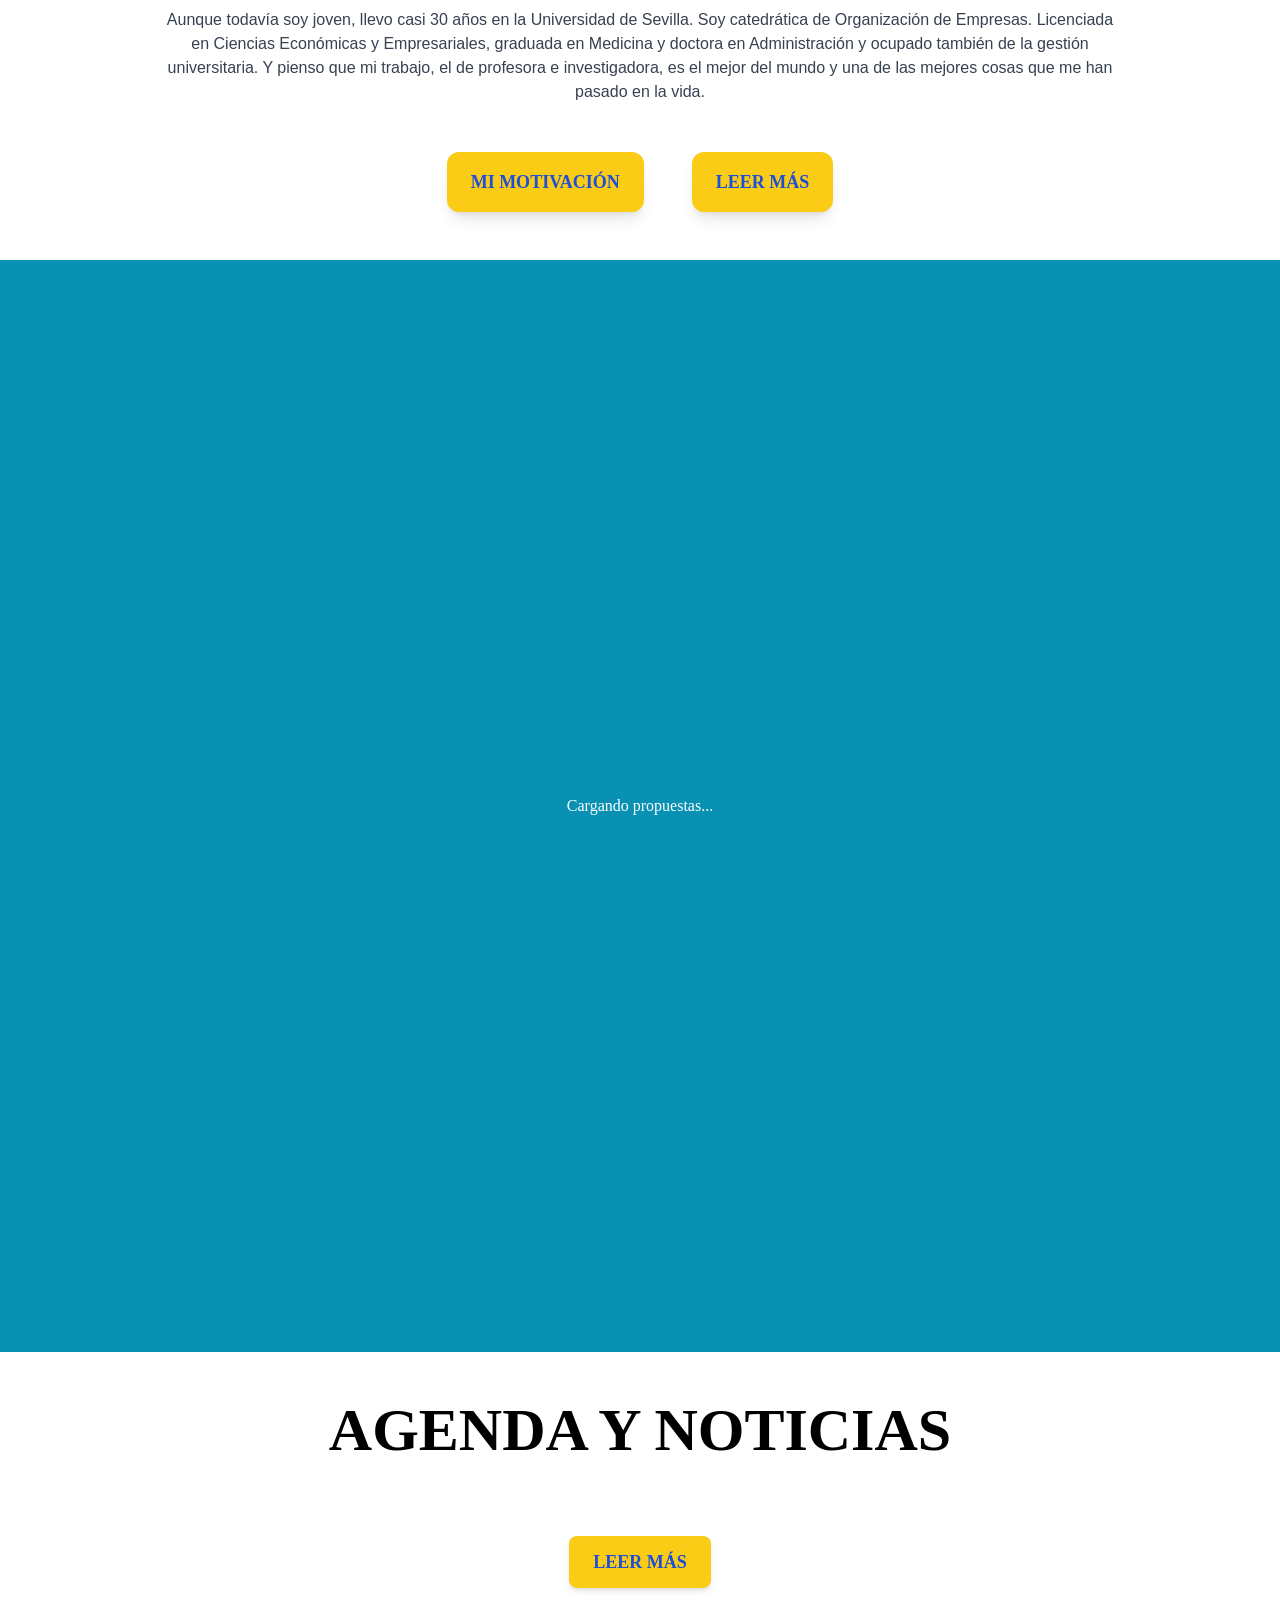
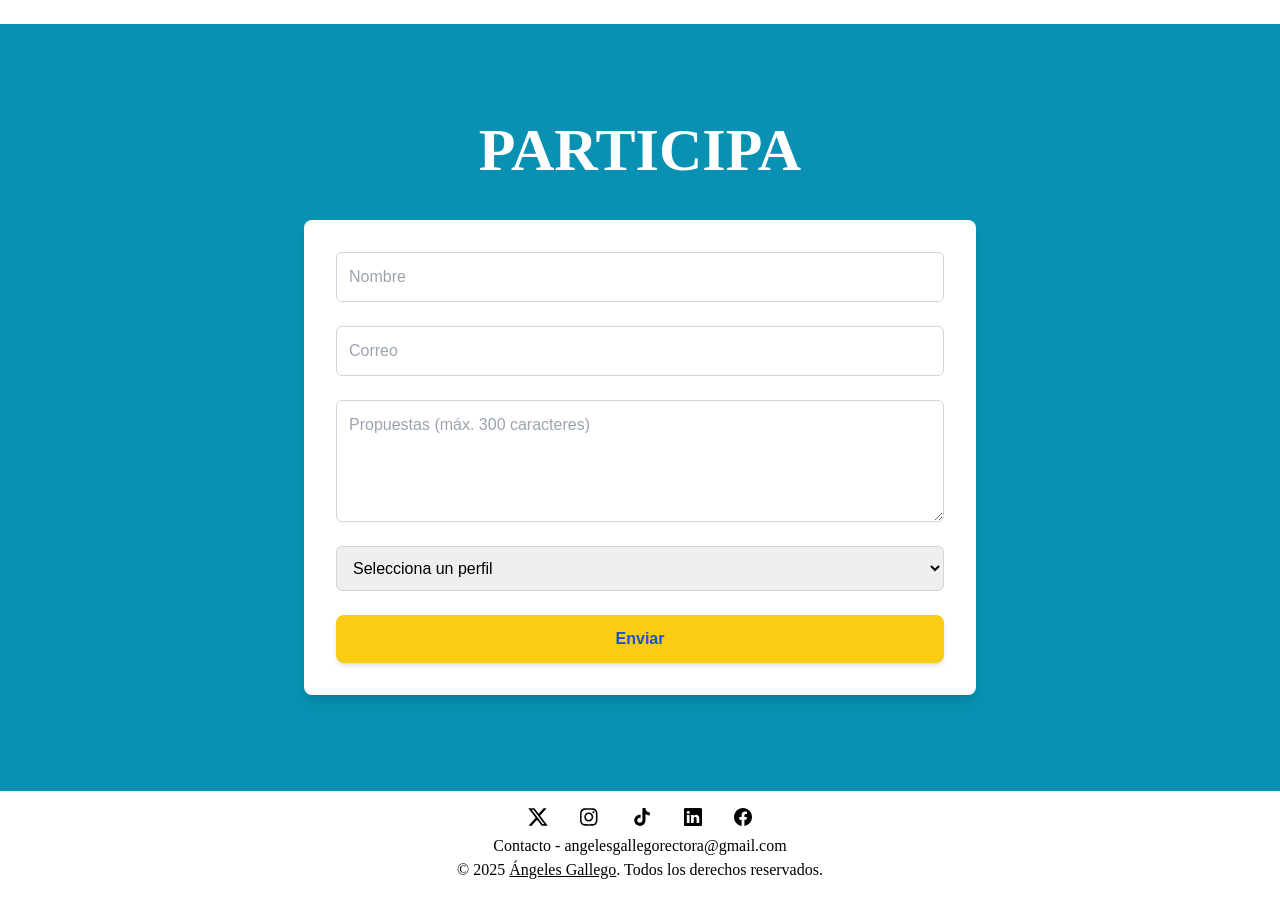
==== commit e26686cd: "Add files via upload" ====
--- a/index.html
+++ b/index.html
@@ -1 +1 @@
-<!doctype html><html lang="en"><head><meta charset="utf-8"/><link rel="icon" href="/favicon.ico"/><meta name="viewport" content="width=device-width,initial-scale=1"/><meta name="theme-color" content="#000000"/><meta name="description" content="Página web oficial de la candidatura de Ángeles Gallego"/><link rel="apple-touch-icon" href="/logo192.png"/><link rel="manifest" href="/manifest.json"/><link rel="icon" type="image/x-icon" href="/images/favicon.ico"><title>Ángeles Gallego - Candidata a Rectora</title><script defer="defer" src="/static/js/main.027ca423.js"></script><link href="/static/css/main.224c1af7.css" rel="stylesheet"></head><body><style>body{background-color:#000;font-family:Helvetica,Arial,sans-serif}</style><noscript>You need to enable JavaScript to run this app.</noscript><div id="root"></div></body></html>+<!doctype html><html lang="en"><head><meta charset="utf-8"/><link rel="icon" href="/favicon.ico"/><meta name="viewport" content="width=device-width,initial-scale=1"/><meta name="theme-color" content="#000000"/><meta name="description" content="Página web oficial de la candidatura de Ángeles Gallego"/><link rel="apple-touch-icon" href="/logo192.png"/><link rel="manifest" href="/manifest.json"/><link rel="icon" type="image/x-icon" href="/images/favicon.ico"><title>Ángeles Gallego - Candidata a Rectora</title><script defer="defer" src="/static/js/main.8aa02082.js"></script><link href="/static/css/main.f15e6613.css" rel="stylesheet"></head><body><style>body{background-color:#000;font-family:Helvetica,Arial,sans-serif}</style><noscript>You need to enable JavaScript to run this app.</noscript><div id="root"></div></body></html>
--- a/static/css/main.f15e6613.css
+++ b/static/css/main.f15e6613.css
@@ -0,0 +1,4 @@
+*,:after,:before{--tw-border-spacing-x:0;--tw-border-spacing-y:0;--tw-translate-x:0;--tw-translate-y:0;--tw-rotate:0;--tw-skew-x:0;--tw-skew-y:0;--tw-scale-x:1;--tw-scale-y:1;--tw-pan-x: ;--tw-pan-y: ;--tw-pinch-zoom: ;--tw-scroll-snap-strictness:proximity;--tw-gradient-from-position: ;--tw-gradient-via-position: ;--tw-gradient-to-position: ;--tw-ordinal: ;--tw-slashed-zero: ;--tw-numeric-figure: ;--tw-numeric-spacing: ;--tw-numeric-fraction: ;--tw-ring-inset: ;--tw-ring-offset-width:0px;--tw-ring-offset-color:#fff;--tw-ring-color:#3b82f680;--tw-ring-offset-shadow:0 0 #0000;--tw-ring-shadow:0 0 #0000;--tw-shadow:0 0 #0000;--tw-shadow-colored:0 0 #0000;--tw-blur: ;--tw-brightness: ;--tw-contrast: ;--tw-grayscale: ;--tw-hue-rotate: ;--tw-invert: ;--tw-saturate: ;--tw-sepia: ;--tw-drop-shadow: ;--tw-backdrop-blur: ;--tw-backdrop-brightness: ;--tw-backdrop-contrast: ;--tw-backdrop-grayscale: ;--tw-backdrop-hue-rotate: ;--tw-backdrop-invert: ;--tw-backdrop-opacity: ;--tw-backdrop-saturate: ;--tw-backdrop-sepia: ;--tw-contain-size: ;--tw-contain-layout: ;--tw-contain-paint: ;--tw-contain-style: }::backdrop{--tw-border-spacing-x:0;--tw-border-spacing-y:0;--tw-translate-x:0;--tw-translate-y:0;--tw-rotate:0;--tw-skew-x:0;--tw-skew-y:0;--tw-scale-x:1;--tw-scale-y:1;--tw-pan-x: ;--tw-pan-y: ;--tw-pinch-zoom: ;--tw-scroll-snap-strictness:proximity;--tw-gradient-from-position: ;--tw-gradient-via-position: ;--tw-gradient-to-position: ;--tw-ordinal: ;--tw-slashed-zero: ;--tw-numeric-figure: ;--tw-numeric-spacing: ;--tw-numeric-fraction: ;--tw-ring-inset: ;--tw-ring-offset-width:0px;--tw-ring-offset-color:#fff;--tw-ring-color:#3b82f680;--tw-ring-offset-shadow:0 0 #0000;--tw-ring-shadow:0 0 #0000;--tw-shadow:0 0 #0000;--tw-shadow-colored:0 0 #0000;--tw-blur: ;--tw-brightness: ;--tw-contrast: ;--tw-grayscale: ;--tw-hue-rotate: ;--tw-invert: ;--tw-saturate: ;--tw-sepia: ;--tw-drop-shadow: ;--tw-backdrop-blur: ;--tw-backdrop-brightness: ;--tw-backdrop-contrast: ;--tw-backdrop-grayscale: ;--tw-backdrop-hue-rotate: ;--tw-backdrop-invert: ;--tw-backdrop-opacity: ;--tw-backdrop-saturate: ;--tw-backdrop-sepia: ;--tw-contain-size: ;--tw-contain-layout: ;--tw-contain-paint: ;--tw-contain-style: }/*
+! tailwindcss v3.4.17 | MIT License | https://tailwindcss.com
+*/*,:after,:before{border:0 solid #e5e7eb;box-sizing:border-box}:after,:before{--tw-content:""}:host,html{-webkit-text-size-adjust:100%;font-feature-settings:normal;-webkit-tap-highlight-color:transparent;font-family:ui-sans-serif,system-ui,sans-serif,Apple Color Emoji,Segoe UI Emoji,Segoe UI Symbol,Noto Color Emoji;font-variation-settings:normal;line-height:1.5;tab-size:4}body{line-height:inherit}hr{border-top-width:1px;color:inherit;height:0}abbr:where([title]){-webkit-text-decoration:underline dotted;text-decoration:underline dotted}h1,h2,h3,h4,h5,h6{font-size:inherit;font-weight:inherit}a{color:inherit;text-decoration:inherit}b,strong{font-weight:bolder}code,kbd,pre,samp{font-feature-settings:normal;font-family:ui-monospace,SFMono-Regular,Menlo,Monaco,Consolas,Liberation Mono,Courier New,monospace;font-size:1em;font-variation-settings:normal}small{font-size:80%}sub,sup{font-size:75%;line-height:0;position:relative;vertical-align:initial}sub{bottom:-.25em}sup{top:-.5em}table{border-collapse:collapse;border-color:inherit;text-indent:0}button,input,optgroup,select,textarea{font-feature-settings:inherit;color:inherit;font-family:inherit;font-size:100%;font-variation-settings:inherit;font-weight:inherit;letter-spacing:inherit;line-height:inherit;margin:0;padding:0}button,select{text-transform:none}button,input:where([type=button]),input:where([type=reset]),input:where([type=submit]){-webkit-appearance:button;background-color:initial;background-image:none}:-moz-focusring{outline:auto}:-moz-ui-invalid{box-shadow:none}progress{vertical-align:initial}::-webkit-inner-spin-button,::-webkit-outer-spin-button{height:auto}[type=search]{-webkit-appearance:textfield;outline-offset:-2px}::-webkit-search-decoration{-webkit-appearance:none}::-webkit-file-upload-button{-webkit-appearance:button;font:inherit}summary{display:list-item}blockquote,dd,dl,figure,h1,h2,h3,h4,h5,h6,hr,p,pre{margin:0}fieldset{margin:0}fieldset,legend{padding:0}menu,ol,ul{list-style:none;margin:0;padding:0}dialog{padding:0}textarea{resize:vertical}input::placeholder,textarea::placeholder{color:#9ca3af;opacity:1}[role=button],button{cursor:pointer}:disabled{cursor:default}audio,canvas,embed,iframe,img,object,svg,video{display:block;vertical-align:middle}img,video{height:auto;max-width:100%}[hidden]:where(:not([hidden=until-found])){display:none}.container{width:100%}@media (min-width:480px){.container{max-width:480px}}@media (min-width:640px){.container{max-width:640px}}@media (min-width:768px){.container{max-width:768px}}@media (min-width:1024px){.container{max-width:1024px}}@media (min-width:1280px){.container{max-width:1280px}}@media (min-width:1536px){.container{max-width:1536px}}@media (min-width:1920px){.container{max-width:1920px}}@media (min-width:2560px){.container{max-width:2560px}}.visible{visibility:visible}.fixed{position:fixed}.absolute{position:absolute}.relative{position:relative}.inset-0{inset:0}.-bottom-1{bottom:-.25rem}.bottom-0{bottom:0}.bottom-4{bottom:1rem}.left-0{left:0}.left-12{left:3rem}.left-4{left:1rem}.right-0{right:0}.right-12{right:3rem}.right-2{right:.5rem}.right-3{right:.75rem}.right-4{right:1rem}.right-8{right:2rem}.top-0{top:0}.top-1\/2{top:50%}.top-2{top:.5rem}.top-4{top:1rem}.-z-10{z-index:-10}.z-0{z-index:0}.z-10{z-index:10}.z-20{z-index:20}.z-40{z-index:40}.z-50{z-index:50}.-m-1{margin:-.25rem}.mx-2{margin-left:.5rem;margin-right:.5rem}.mx-auto{margin-left:auto;margin-right:auto}.-mb-52{margin-bottom:-13rem}.-mb-6{margin-bottom:-1.5rem}.-mb-8{margin-bottom:-2rem}.-mt-2{margin-top:-.5rem}.mb-0{margin-bottom:0}.mb-1{margin-bottom:.25rem}.mb-10{margin-bottom:2.5rem}.mb-12{margin-bottom:3rem}.mb-2{margin-bottom:.5rem}.mb-24{margin-bottom:6rem}.mb-3{margin-bottom:.75rem}.mb-4{margin-bottom:1rem}.mb-6{margin-bottom:1.5rem}.mb-8{margin-bottom:2rem}.ml-4{margin-left:1rem}.mt-12{margin-top:3rem}.mt-16{margin-top:4rem}.mt-2{margin-top:.5rem}.mt-24{margin-top:6rem}.mt-4{margin-top:1rem}.mt-6{margin-top:1.5rem}.mt-8{margin-top:2rem}.mt-auto{margin-top:auto}.line-clamp-3{-webkit-box-orient:vertical;-webkit-line-clamp:3;display:-webkit-box;overflow:hidden}.block{display:block}.flex{display:flex}.inline-flex{display:inline-flex}.grid{display:grid}.hidden{display:none}.h-1{height:.25rem}.h-1\/2{height:50%}.h-1\/3{height:33.333333%}.h-10{height:2.5rem}.h-16{height:4rem}.h-2{height:.5rem}.h-48{height:12rem}.h-6{height:1.5rem}.h-8{height:2rem}.h-\[60\%\]{height:60%}.h-\[8\%\]{height:8%}.h-auto{height:auto}.h-full{height:100%}.h-screen{height:100vh}.min-h-fit{min-height:-webkit-fit-content;min-height:fit-content}.min-h-screen{min-height:100vh}.w-1\/3{width:33.333333%}.w-10{width:2.5rem}.w-16{width:4rem}.w-32{width:8rem}.w-80{width:20rem}.w-\[45\%\]{width:45%}.w-\[50\%\]{width:50%}.w-\[60\%\]{width:60%}.w-\[75\%\]{width:75%}.w-\[80\%\]{width:80%}.w-\[90\%\]{width:90%}.w-auto{width:auto}.w-full{width:100%}.w-px{width:1px}.max-w-2xl{max-width:42rem}.max-w-3xl{max-width:48rem}.max-w-4xl{max-width:56rem}.max-w-5xl{max-width:64rem}.max-w-6xl{max-width:72rem}.max-w-7xl{max-width:80rem}.flex-grow{flex-grow:1}.origin-left{transform-origin:left}.-translate-x-10{--tw-translate-x:-2.5rem}.-translate-x-10,.-translate-y-1\/2{transform:translate(var(--tw-translate-x),var(--tw-translate-y)) rotate(var(--tw-rotate)) skewX(var(--tw-skew-x)) skewY(var(--tw-skew-y)) scaleX(var(--tw-scale-x)) scaleY(var(--tw-scale-y))}.-translate-y-1\/2{--tw-translate-y:-50%}.translate-x-0{--tw-translate-x:0px}.translate-x-0,.translate-x-10{transform:translate(var(--tw-translate-x),var(--tw-translate-y)) rotate(var(--tw-rotate)) skewX(var(--tw-skew-x)) skewY(var(--tw-skew-y)) scaleX(var(--tw-scale-x)) scaleY(var(--tw-scale-y))}.translate-x-10{--tw-translate-x:2.5rem}.translate-x-full{--tw-translate-x:100%}.scale-x-0,.translate-x-full{transform:translate(var(--tw-translate-x),var(--tw-translate-y)) rotate(var(--tw-rotate)) skewX(var(--tw-skew-x)) skewY(var(--tw-skew-y)) scaleX(var(--tw-scale-x)) scaleY(var(--tw-scale-y))}.scale-x-0{--tw-scale-x:0}.transform{transform:translate(var(--tw-translate-x),var(--tw-translate-y)) rotate(var(--tw-rotate)) skewX(var(--tw-skew-x)) skewY(var(--tw-skew-y)) scaleX(var(--tw-scale-x)) scaleY(var(--tw-scale-y))}.cursor-pointer{cursor:pointer}.scroll-mt-48{scroll-margin-top:12rem}.grid-cols-1{grid-template-columns:repeat(1,minmax(0,1fr))}.flex-row{flex-direction:row}.flex-col{flex-direction:column}.flex-col-reverse{flex-direction:column-reverse}.flex-wrap{flex-wrap:wrap}.items-start{align-items:flex-start}.items-center{align-items:center}.items-baseline{align-items:baseline}.justify-end{justify-content:flex-end}.justify-center{justify-content:center}.justify-between{justify-content:space-between}.gap-2{gap:.5rem}.gap-3{gap:.75rem}.gap-4{gap:1rem}.gap-6{gap:1.5rem}.gap-8{gap:2rem}.space-x-12>:not([hidden])~:not([hidden]){--tw-space-x-reverse:0;margin-left:calc(3rem*(1 - var(--tw-space-x-reverse)));margin-right:calc(3rem*var(--tw-space-x-reverse))}.space-y-6>:not([hidden])~:not([hidden]){--tw-space-y-reverse:0;margin-bottom:calc(1.5rem*var(--tw-space-y-reverse));margin-top:calc(1.5rem*(1 - var(--tw-space-y-reverse)))}.self-center{align-self:center}.overflow-hidden{overflow:hidden}.whitespace-pre-line{white-space:pre-line}.rounded-2xl{border-radius:1rem}.rounded-full{border-radius:9999px}.rounded-lg{border-radius:.5rem}.rounded-md{border-radius:.375rem}.rounded-xl{border-radius:.75rem}.border{border-width:1px}.border-t{border-top-width:1px}.border-blue-300{--tw-border-opacity:1;border-color:#93c5fd;border-color:rgb(147 197 253/var(--tw-border-opacity,1))}.border-blue-800{--tw-border-opacity:1;border-color:#1e40af;border-color:rgb(30 64 175/var(--tw-border-opacity,1))}.border-gray-300{--tw-border-opacity:1;border-color:#d1d5db;border-color:rgb(209 213 219/var(--tw-border-opacity,1))}.bg-black{--tw-bg-opacity:1;background-color:#000;background-color:rgb(0 0 0/var(--tw-bg-opacity,1))}.bg-blue-100{--tw-bg-opacity:1;background-color:#dbeafe;background-color:rgb(219 234 254/var(--tw-bg-opacity,1))}.bg-blue-800{--tw-bg-opacity:1;background-color:#1e40af;background-color:rgb(30 64 175/var(--tw-bg-opacity,1))}.bg-cyan-400{--tw-bg-opacity:1;background-color:#22d3ee;background-color:rgb(34 211 238/var(--tw-bg-opacity,1))}.bg-cyan-600{--tw-bg-opacity:1;background-color:#0891b2;background-color:rgb(8 145 178/var(--tw-bg-opacity,1))}.bg-cyan-600\/40{background-color:#0891b266}.bg-cyan-600\/60{background-color:#0891b299}.bg-gray-100{--tw-bg-opacity:1;background-color:#f3f4f6;background-color:rgb(243 244 246/var(--tw-bg-opacity,1))}.bg-gray-400{--tw-bg-opacity:1;background-color:#9ca3af;background-color:rgb(156 163 175/var(--tw-bg-opacity,1))}.bg-gray-50{--tw-bg-opacity:1;background-color:#f9fafb;background-color:rgb(249 250 251/var(--tw-bg-opacity,1))}.bg-white{--tw-bg-opacity:1;background-color:#fff;background-color:rgb(255 255 255/var(--tw-bg-opacity,1))}.bg-white\/50{background-color:#ffffff80}.bg-yellow-400{--tw-bg-opacity:1;background-color:#facc15;background-color:rgb(250 204 21/var(--tw-bg-opacity,1))}.bg-opacity-40{--tw-bg-opacity:0.4}.bg-opacity-95{--tw-bg-opacity:0.95}.bg-gradient-to-b{background-image:linear-gradient(to bottom,var(--tw-gradient-stops))}.bg-gradient-to-r{background-image:linear-gradient(to right,var(--tw-gradient-stops))}.from-blue-800{--tw-gradient-from:#1e40af var(--tw-gradient-from-position);--tw-gradient-to:#1e40af00 var(--tw-gradient-to-position);--tw-gradient-stops:var(--tw-gradient-from),var(--tw-gradient-to)}.from-cyan-600{--tw-gradient-from:#0891b2 var(--tw-gradient-from-position);--tw-gradient-to:#0891b200 var(--tw-gradient-to-position);--tw-gradient-stops:var(--tw-gradient-from),var(--tw-gradient-to)}.to-cyan-300{--tw-gradient-to:#67e8f9 var(--tw-gradient-to-position)}.to-white{--tw-gradient-to:#fff var(--tw-gradient-to-position)}.fill-black{fill:#000}.object-contain{object-fit:contain}.object-cover{object-fit:cover}.object-center{object-position:center}.p-1{padding:.25rem}.p-3{padding:.75rem}.p-4{padding:1rem}.p-6{padding:1.5rem}.p-8{padding:2rem}.px-2{padding-left:.5rem;padding-right:.5rem}.px-3{padding-left:.75rem;padding-right:.75rem}.px-4{padding-left:1rem;padding-right:1rem}.px-5{padding-left:1.25rem;padding-right:1.25rem}.px-6{padding-left:1.5rem;padding-right:1.5rem}.px-8{padding-left:2rem;padding-right:2rem}.py-1{padding-bottom:.25rem;padding-top:.25rem}.py-16{padding-bottom:4rem;padding-top:4rem}.py-2{padding-bottom:.5rem;padding-top:.5rem}.py-3{padding-bottom:.75rem;padding-top:.75rem}.py-4{padding-bottom:1rem;padding-top:1rem}.py-6{padding-bottom:1.5rem;padding-top:1.5rem}.text-left{text-align:left}.text-center{text-align:center}.text-right{text-align:right}.font-helvetica{font-family:Helvetica,Arial,sans-serif}.font-serif{font-family:ui-serif,Georgia,Cambria,Times New Roman,Times,serif}.text-2xl{font-size:1.5rem;line-height:2rem}.text-3xl{font-size:1.875rem;line-height:2.25rem}.text-4xl{font-size:2.25rem;line-height:2.5rem}.text-5xl{font-size:3rem;line-height:1}.text-6xl{font-size:3.75rem;line-height:1}.text-\[18px\]{font-size:18px}.text-base{font-size:1rem;line-height:1.5rem}.text-lg{font-size:1.125rem;line-height:1.75rem}.text-sm{font-size:.875rem;line-height:1.25rem}.text-xl{font-size:1.25rem;line-height:1.75rem}.text-xs{font-size:.75rem;line-height:1rem}.font-bold{font-weight:700}.font-extrabold{font-weight:800}.font-medium{font-weight:500}.font-semibold{font-weight:600}.leading-relaxed{line-height:1.625}.leading-snug{line-height:1.375}.tracking-wide{letter-spacing:.025em}.text-black{--tw-text-opacity:1;color:#000;color:rgb(0 0 0/var(--tw-text-opacity,1))}.text-blue-600{--tw-text-opacity:1;color:#2563eb;color:rgb(37 99 235/var(--tw-text-opacity,1))}.text-blue-700{--tw-text-opacity:1;color:#1d4ed8;color:rgb(29 78 216/var(--tw-text-opacity,1))}.text-blue-800{--tw-text-opacity:1;color:#1e40af;color:rgb(30 64 175/var(--tw-text-opacity,1))}.text-gray-500{--tw-text-opacity:1;color:#6b7280;color:rgb(107 114 128/var(--tw-text-opacity,1))}.text-gray-600{--tw-text-opacity:1;color:#4b5563;color:rgb(75 85 99/var(--tw-text-opacity,1))}.text-gray-700{--tw-text-opacity:1;color:#374151;color:rgb(55 65 81/var(--tw-text-opacity,1))}.text-gray-800{--tw-text-opacity:1;color:#1f2937;color:rgb(31 41 55/var(--tw-text-opacity,1))}.text-gray-900{--tw-text-opacity:1;color:#111827;color:rgb(17 24 39/var(--tw-text-opacity,1))}.text-green-600{--tw-text-opacity:1;color:#16a34a;color:rgb(22 163 74/var(--tw-text-opacity,1))}.text-white{--tw-text-opacity:1;color:#fff;color:rgb(255 255 255/var(--tw-text-opacity,1))}.text-yellow-300{--tw-text-opacity:1;color:#fde047;color:rgb(253 224 71/var(--tw-text-opacity,1))}.text-yellow-400{--tw-text-opacity:1;color:#facc15;color:rgb(250 204 21/var(--tw-text-opacity,1))}.underline{-webkit-text-decoration-line:underline;text-decoration-line:underline}.opacity-0{opacity:0}.opacity-100{opacity:1}.opacity-60{opacity:.6}.shadow{--tw-shadow:0 1px 3px 0 #0000001a,0 1px 2px -1px #0000001a;--tw-shadow-colored:0 1px 3px 0 var(--tw-shadow-color),0 1px 2px -1px var(--tw-shadow-color)}.shadow,.shadow-lg{box-shadow:0 0 #0000,0 0 #0000,var(--tw-shadow);box-shadow:var(--tw-ring-offset-shadow,0 0 #0000),var(--tw-ring-shadow,0 0 #0000),var(--tw-shadow)}.shadow-lg{--tw-shadow:0 10px 15px -3px #0000001a,0 4px 6px -4px #0000001a;--tw-shadow-colored:0 10px 15px -3px var(--tw-shadow-color),0 4px 6px -4px var(--tw-shadow-color)}.shadow-md{--tw-shadow:0 4px 6px -1px #0000001a,0 2px 4px -2px #0000001a;--tw-shadow-colored:0 4px 6px -1px var(--tw-shadow-color),0 2px 4px -2px var(--tw-shadow-color);box-shadow:0 0 #0000,0 0 #0000,var(--tw-shadow);box-shadow:var(--tw-ring-offset-shadow,0 0 #0000),var(--tw-ring-shadow,0 0 #0000),var(--tw-shadow)}.blur-md{--tw-blur:blur(12px)}.blur-md,.blur-sm{filter:var(--tw-blur) var(--tw-brightness) var(--tw-contrast) var(--tw-grayscale) var(--tw-hue-rotate) var(--tw-invert) var(--tw-saturate) var(--tw-sepia) var(--tw-drop-shadow)}.blur-sm{--tw-blur:blur(4px)}.filter{filter:var(--tw-blur) var(--tw-brightness) var(--tw-contrast) var(--tw-grayscale) var(--tw-hue-rotate) var(--tw-invert) var(--tw-saturate) var(--tw-sepia) var(--tw-drop-shadow)}.transition{transition-duration:.15s;transition-property:color,background-color,border-color,fill,stroke,opacity,box-shadow,transform,filter,-webkit-text-decoration-color,-webkit-backdrop-filter;transition-property:color,background-color,border-color,text-decoration-color,fill,stroke,opacity,box-shadow,transform,filter,backdrop-filter;transition-property:color,background-color,border-color,text-decoration-color,fill,stroke,opacity,box-shadow,transform,filter,backdrop-filter,-webkit-text-decoration-color,-webkit-backdrop-filter;transition-timing-function:cubic-bezier(.4,0,.2,1)}.transition-colors{transition-duration:.15s;transition-property:color,background-color,border-color,fill,stroke,-webkit-text-decoration-color;transition-property:color,background-color,border-color,text-decoration-color,fill,stroke;transition-property:color,background-color,border-color,text-decoration-color,fill,stroke,-webkit-text-decoration-color;transition-timing-function:cubic-bezier(.4,0,.2,1)}.transition-opacity{transition-duration:.15s;transition-property:opacity;transition-timing-function:cubic-bezier(.4,0,.2,1)}.transition-shadow{transition-duration:.15s;transition-property:box-shadow;transition-timing-function:cubic-bezier(.4,0,.2,1)}.transition-transform{transition-duration:.15s;transition-property:transform;transition-timing-function:cubic-bezier(.4,0,.2,1)}.duration-200{transition-duration:.2s}.duration-300{transition-duration:.3s}.duration-700{transition-duration:.7s}.ease-in-out{transition-timing-function:cubic-bezier(.4,0,.2,1)}body{-webkit-font-smoothing:antialiased;-moz-osx-font-smoothing:grayscale;font-family:"ui-serif",Georgia,Cambria,Times New Roman,Times,"serif";margin:0}code{font-family:source-code-pro,Menlo,Monaco,Consolas,Courier New,monospace}.sti{position:-webkit-sticky;position:sticky;top:0}.section-title{font-size:2.25rem;font-weight:700;line-height:2.5rem;margin-bottom:2rem;margin-top:5rem}.fade-enter{opacity:0}.fade-enter-active{opacity:1;transition:opacity 1.5s}.fade-exit{opacity:1}.fade-exit-active{opacity:0;transition:opacity .5s}.hover\:scale-105:hover{--tw-scale-x:1.05;--tw-scale-y:1.05}.hover\:scale-105:hover,.hover\:scale-110:hover{transform:translate(var(--tw-translate-x),var(--tw-translate-y)) rotate(var(--tw-rotate)) skewX(var(--tw-skew-x)) skewY(var(--tw-skew-y)) scaleX(var(--tw-scale-x)) scaleY(var(--tw-scale-y))}.hover\:scale-110:hover{--tw-scale-x:1.1;--tw-scale-y:1.1}.hover\:bg-black\/60:hover{background-color:#0009}.hover\:bg-blue-50:hover{--tw-bg-opacity:1;background-color:#eff6ff;background-color:rgb(239 246 255/var(--tw-bg-opacity,1))}.hover\:bg-gray-200:hover{--tw-bg-opacity:1;background-color:#e5e7eb;background-color:rgb(229 231 235/var(--tw-bg-opacity,1))}.hover\:bg-yellow-300:hover{--tw-bg-opacity:1;background-color:#fde047;background-color:rgb(253 224 71/var(--tw-bg-opacity,1))}.hover\:fill-gray-400:hover{fill:#9ca3af}.hover\:text-gray-200:hover{--tw-text-opacity:1;color:#e5e7eb;color:rgb(229 231 235/var(--tw-text-opacity,1))}.hover\:text-gray-400:hover{--tw-text-opacity:1;color:#9ca3af;color:rgb(156 163 175/var(--tw-text-opacity,1))}.hover\:text-yellow-300:hover{--tw-text-opacity:1;color:#fde047;color:rgb(253 224 71/var(--tw-text-opacity,1))}.hover\:text-yellow-400:hover{--tw-text-opacity:1;color:#facc15;color:rgb(250 204 21/var(--tw-text-opacity,1))}.hover\:underline:hover{-webkit-text-decoration-line:underline;text-decoration-line:underline}.hover\:shadow-lg:hover{--tw-shadow:0 10px 15px -3px #0000001a,0 4px 6px -4px #0000001a;--tw-shadow-colored:0 10px 15px -3px var(--tw-shadow-color),0 4px 6px -4px var(--tw-shadow-color);box-shadow:0 0 #0000,0 0 #0000,var(--tw-shadow);box-shadow:var(--tw-ring-offset-shadow,0 0 #0000),var(--tw-ring-shadow,0 0 #0000),var(--tw-shadow)}.focus\:outline-none:focus{outline:2px solid #0000;outline-offset:2px}.focus\:ring-2:focus{--tw-ring-offset-shadow:var(--tw-ring-inset) 0 0 0 var(--tw-ring-offset-width) var(--tw-ring-offset-color);--tw-ring-shadow:var(--tw-ring-inset) 0 0 0 calc(2px + var(--tw-ring-offset-width)) var(--tw-ring-color);box-shadow:var(--tw-ring-offset-shadow),var(--tw-ring-shadow),0 0 #0000;box-shadow:var(--tw-ring-offset-shadow),var(--tw-ring-shadow),var(--tw-shadow,0 0 #0000)}.focus\:ring-yellow-400:focus{--tw-ring-opacity:1;--tw-ring-color:rgb(250 204 21/var(--tw-ring-opacity,1))}.disabled\:opacity-50:disabled{opacity:.5}.group:hover .group-hover\:scale-x-100{--tw-scale-x:1;transform:translate(var(--tw-translate-x),var(--tw-translate-y)) rotate(var(--tw-rotate)) skewX(var(--tw-skew-x)) skewY(var(--tw-skew-y)) scaleX(var(--tw-scale-x)) scaleY(var(--tw-scale-y))}@media (min-width:768px){.md\:right-4{right:1rem}.md\:-m-2{margin:-.5rem}.md\:mb-0{margin-bottom:0}.md\:mb-12{margin-bottom:3rem}.md\:mb-24{margin-bottom:6rem}.md\:mb-6{margin-bottom:1.5rem}.md\:ml-8{margin-left:2rem}.md\:mt-12{margin-top:3rem}.md\:mt-32{margin-top:8rem}.md\:block{display:block}.md\:hidden{display:none}.md\:min-h-screen{min-height:100vh}.md\:w-1\/3{width:33.333333%}.md\:w-\[12\.5\%\]{width:12.5%}.md\:w-\[15\%\]{width:15%}.md\:w-\[40\%\]{width:40%}.md\:w-\[50\%\]{width:50%}.md\:w-\[60\%\]{width:60%}.md\:w-\[75\%\]{width:75%}.md\:grid-cols-2{grid-template-columns:repeat(2,minmax(0,1fr))}.md\:grid-cols-3{grid-template-columns:repeat(3,minmax(0,1fr))}.md\:flex-row{flex-direction:row}.md\:justify-center{justify-content:center}.md\:p-2{padding:.5rem}.md\:px-12{padding-left:3rem;padding-right:3rem}.md\:px-8{padding-left:2rem;padding-right:2rem}.md\:text-start{text-align:start}.md\:text-3xl{font-size:1.875rem;line-height:2.25rem}.md\:text-4xl{font-size:2.25rem;line-height:2.5rem}.md\:text-5xl{font-size:3rem;line-height:1}.md\:text-6xl{font-size:3.75rem;line-height:1}.md\:text-7xl{font-size:4.5rem;line-height:1}.md\:text-sm{font-size:.875rem;line-height:1.25rem}.md\:text-xl{font-size:1.25rem;line-height:1.75rem}}@media (min-width:1024px){.lg\:mt-20{margin-top:5rem}.lg\:w-\[50\%\]{width:50%}.lg\:grid-cols-3{grid-template-columns:repeat(3,minmax(0,1fr))}.lg\:px-24{padding-left:6rem;padding-right:6rem}.lg\:px-32{padding-left:8rem;padding-right:8rem}.lg\:pt-12{padding-top:3rem}.lg\:text-4xl{font-size:2.25rem;line-height:2.5rem}.lg\:text-5xl{font-size:3rem;line-height:1}.lg\:text-lg{font-size:1.125rem;line-height:1.75rem}.lg\:text-xl{font-size:1.25rem;line-height:1.75rem}}@media (min-width:1280px){.xl\:w-\[40\%\]{width:40%}.xl\:w-\[50\%\]{width:50%}.xl\:text-4xl{font-size:2.25rem;line-height:2.5rem}.xl\:text-5xl{font-size:3rem;line-height:1}.xl\:text-6xl{font-size:3.75rem;line-height:1}.xl\:text-lg{font-size:1.125rem;line-height:1.75rem}.xl\:text-xl{font-size:1.25rem;line-height:1.75rem}}@media (min-width:1536px){.\32xl\:mt-28{margin-top:7rem}.\32xl\:text-2xl{font-size:1.5rem;line-height:2rem}.\32xl\:text-6xl{font-size:3.75rem;line-height:1}.\32xl\:text-7xl{font-size:4.5rem;line-height:1}.\32xl\:text-lg{font-size:1.125rem;line-height:1.75rem}}@media (min-width:1920px){.\33xl\:mt-36{margin-top:9rem}.\33xl\:text-2xl{font-size:1.5rem;line-height:2rem}.\33xl\:text-3xl{font-size:1.875rem;line-height:2.25rem}.\33xl\:text-7xl{font-size:4.5rem;line-height:1}.\33xl\:text-8xl{font-size:6rem;line-height:1}.\33xl\:text-lg{font-size:1.125rem;line-height:1.75rem}.\33xl\:text-xl{font-size:1.25rem;line-height:1.75rem}}.\[\&\>svg\]\:h-5>svg{height:1.25rem}.\[\&\>svg\]\:w-5>svg{width:1.25rem}
+/*# sourceMappingURL=main.f15e6613.css.map*/
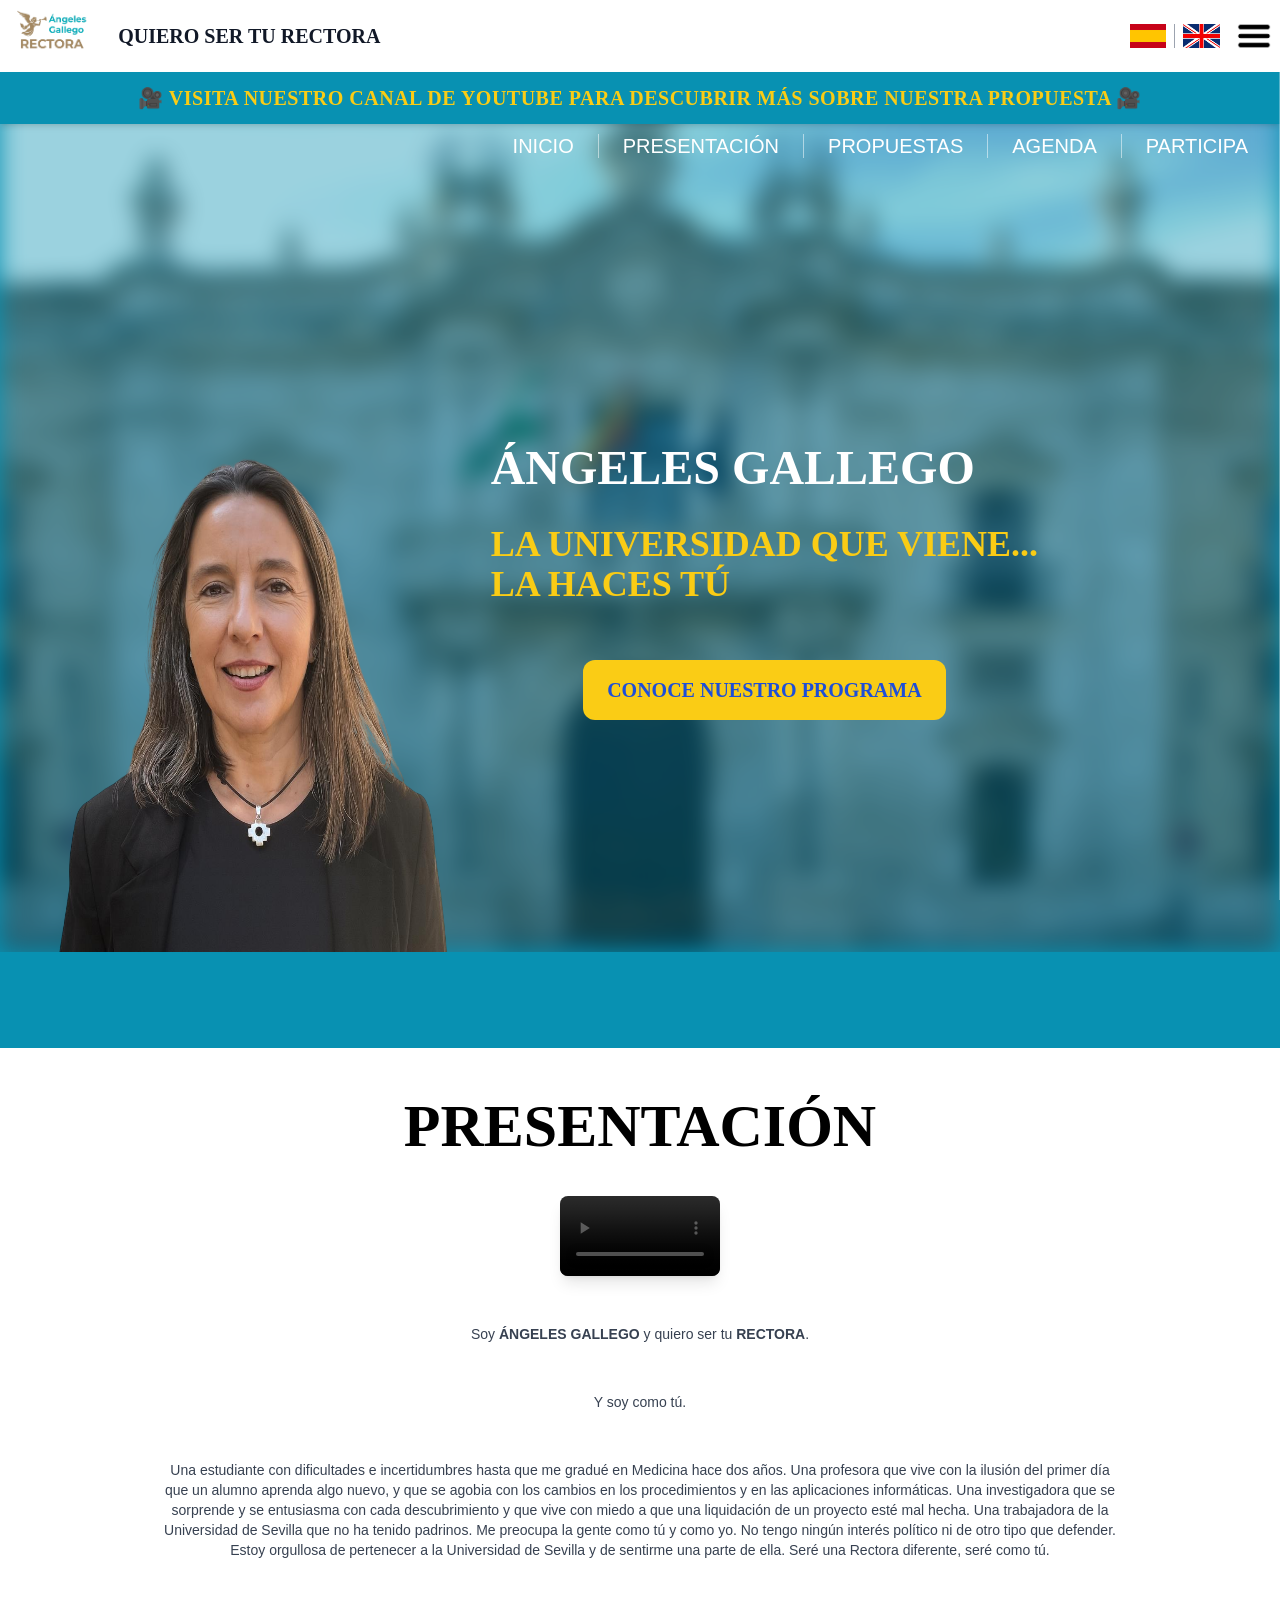
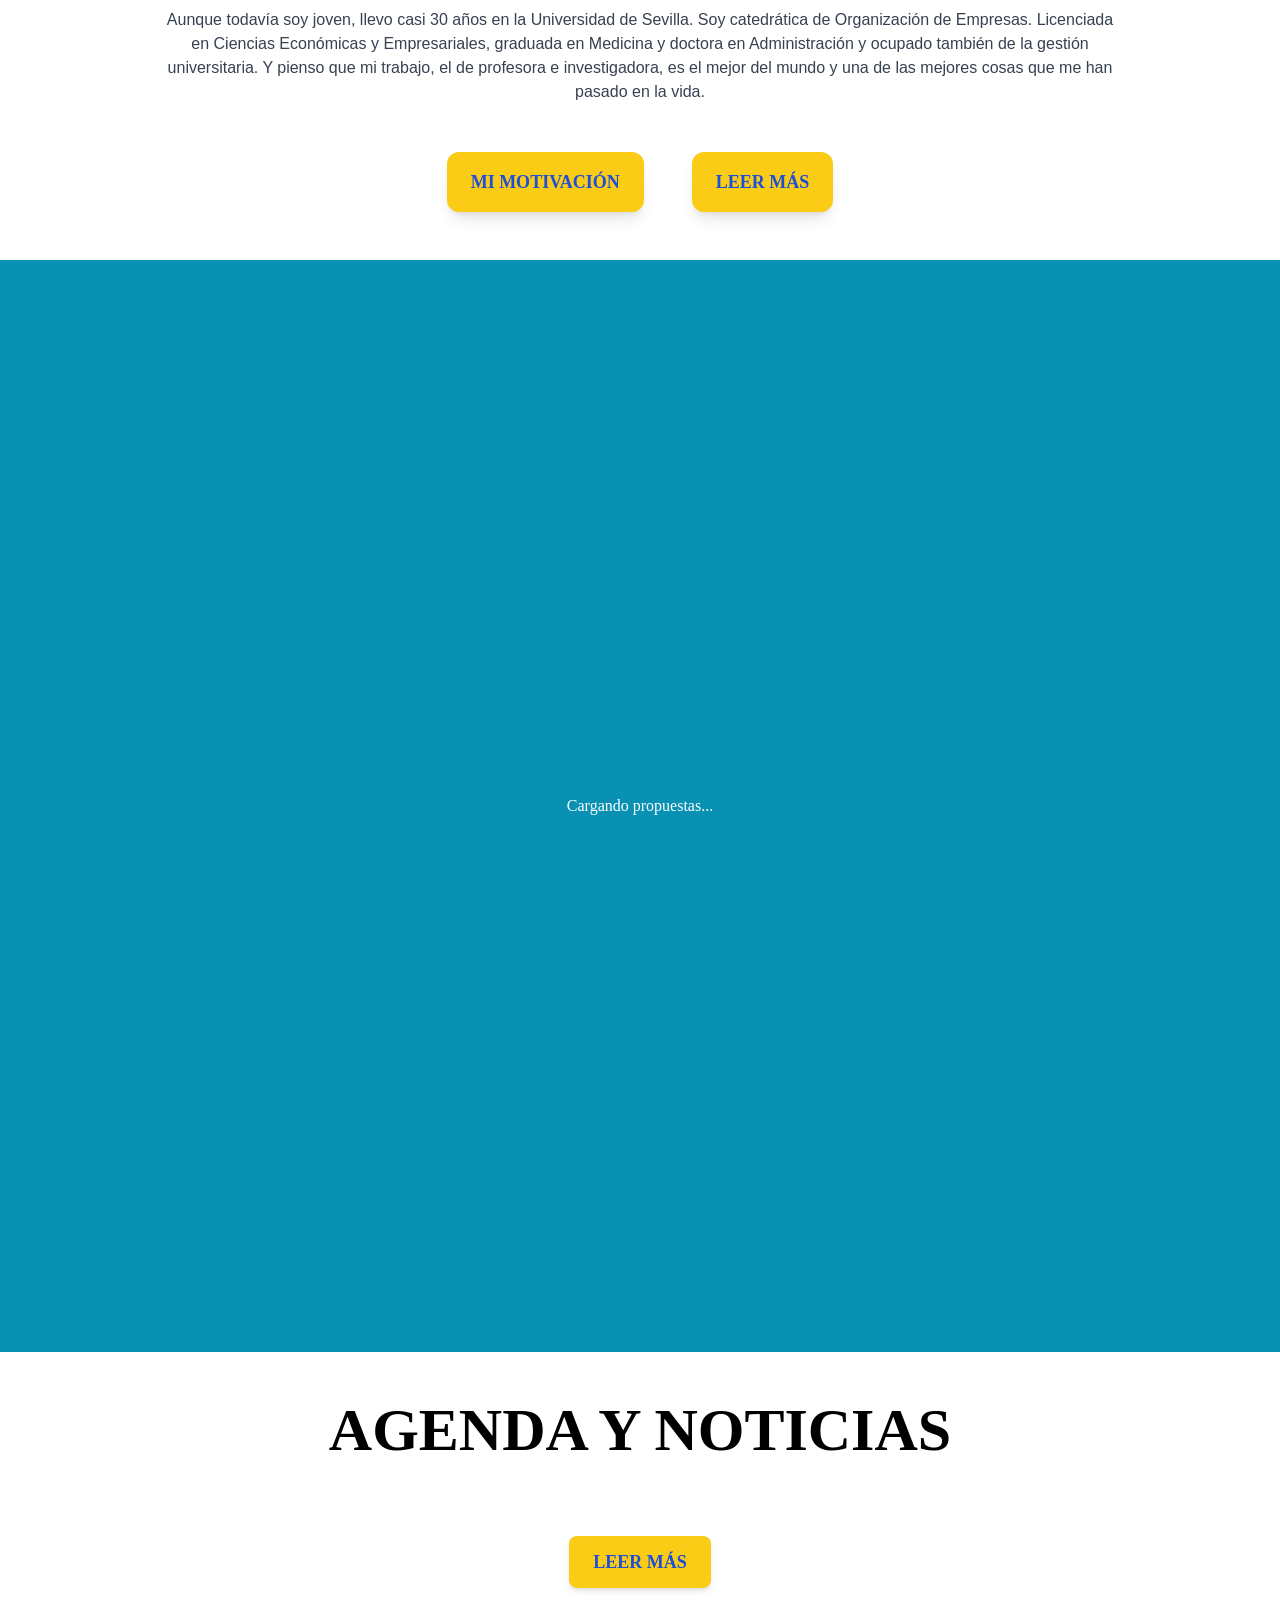
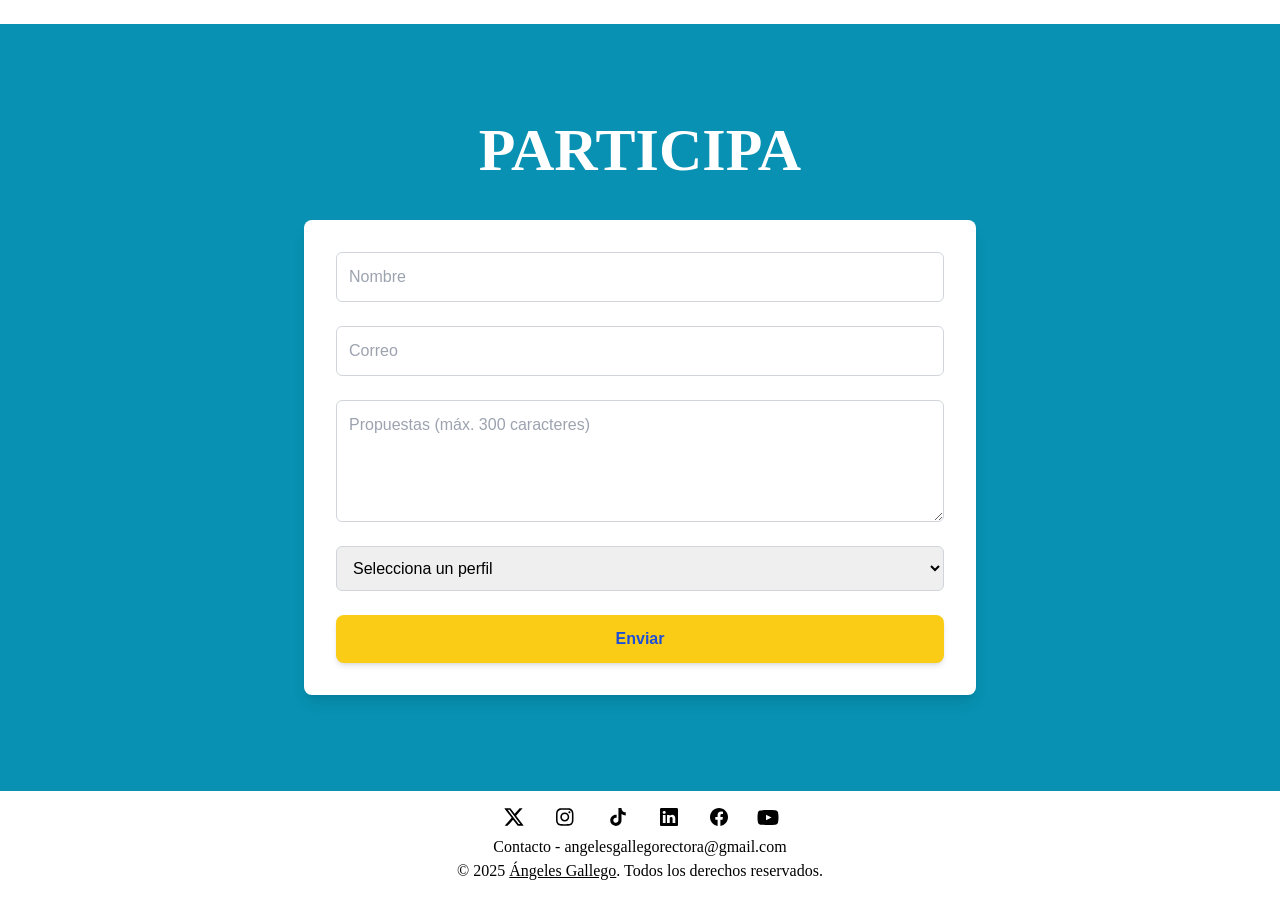
==== commit fd73efdd: "Add files via upload" ====
--- a/index.html
+++ b/index.html
@@ -1 +1 @@
-<!doctype html><html lang="en"><head><meta charset="utf-8"/><link rel="icon" href="/favicon.ico"/><meta name="viewport" content="width=device-width,initial-scale=1"/><meta name="theme-color" content="#000000"/><meta name="description" content="Página web oficial de la candidatura de Ángeles Gallego"/><link rel="apple-touch-icon" href="/logo192.png"/><link rel="manifest" href="/manifest.json"/><link rel="icon" type="image/x-icon" href="/images/favicon.ico"><title>Ángeles Gallego - Candidata a Rectora</title><script defer="defer" src="/static/js/main.8aa02082.js"></script><link href="/static/css/main.f15e6613.css" rel="stylesheet"></head><body><style>body{background-color:#000;font-family:Helvetica,Arial,sans-serif}</style><noscript>You need to enable JavaScript to run this app.</noscript><div id="root"></div></body></html>+<!doctype html><html lang="en"><head><meta charset="utf-8"/><link rel="icon" href="/favicon.ico"/><meta name="viewport" content="width=device-width,initial-scale=1"/><meta name="theme-color" content="#000000"/><meta name="description" content="Página web oficial de la candidatura de Ángeles Gallego"/><link rel="apple-touch-icon" href="/logo192.png"/><link rel="manifest" href="/manifest.json"/><link rel="icon" type="image/x-icon" href="/images/favicon.ico"><title>Ángeles Gallego - Candidata a Rectora</title><script defer="defer" src="/static/js/main.2ec232eb.js"></script><link href="/static/css/main.4e308674.css" rel="stylesheet"></head><body><style>body{background-color:#000;font-family:Helvetica,Arial,sans-serif}</style><noscript>You need to enable JavaScript to run this app.</noscript><div id="root"></div></body></html>
--- a/static/css/main.4e308674.css
+++ b/static/css/main.4e308674.css
@@ -0,0 +1,4 @@
+*,:after,:before{--tw-border-spacing-x:0;--tw-border-spacing-y:0;--tw-translate-x:0;--tw-translate-y:0;--tw-rotate:0;--tw-skew-x:0;--tw-skew-y:0;--tw-scale-x:1;--tw-scale-y:1;--tw-pan-x: ;--tw-pan-y: ;--tw-pinch-zoom: ;--tw-scroll-snap-strictness:proximity;--tw-gradient-from-position: ;--tw-gradient-via-position: ;--tw-gradient-to-position: ;--tw-ordinal: ;--tw-slashed-zero: ;--tw-numeric-figure: ;--tw-numeric-spacing: ;--tw-numeric-fraction: ;--tw-ring-inset: ;--tw-ring-offset-width:0px;--tw-ring-offset-color:#fff;--tw-ring-color:#3b82f680;--tw-ring-offset-shadow:0 0 #0000;--tw-ring-shadow:0 0 #0000;--tw-shadow:0 0 #0000;--tw-shadow-colored:0 0 #0000;--tw-blur: ;--tw-brightness: ;--tw-contrast: ;--tw-grayscale: ;--tw-hue-rotate: ;--tw-invert: ;--tw-saturate: ;--tw-sepia: ;--tw-drop-shadow: ;--tw-backdrop-blur: ;--tw-backdrop-brightness: ;--tw-backdrop-contrast: ;--tw-backdrop-grayscale: ;--tw-backdrop-hue-rotate: ;--tw-backdrop-invert: ;--tw-backdrop-opacity: ;--tw-backdrop-saturate: ;--tw-backdrop-sepia: ;--tw-contain-size: ;--tw-contain-layout: ;--tw-contain-paint: ;--tw-contain-style: }::backdrop{--tw-border-spacing-x:0;--tw-border-spacing-y:0;--tw-translate-x:0;--tw-translate-y:0;--tw-rotate:0;--tw-skew-x:0;--tw-skew-y:0;--tw-scale-x:1;--tw-scale-y:1;--tw-pan-x: ;--tw-pan-y: ;--tw-pinch-zoom: ;--tw-scroll-snap-strictness:proximity;--tw-gradient-from-position: ;--tw-gradient-via-position: ;--tw-gradient-to-position: ;--tw-ordinal: ;--tw-slashed-zero: ;--tw-numeric-figure: ;--tw-numeric-spacing: ;--tw-numeric-fraction: ;--tw-ring-inset: ;--tw-ring-offset-width:0px;--tw-ring-offset-color:#fff;--tw-ring-color:#3b82f680;--tw-ring-offset-shadow:0 0 #0000;--tw-ring-shadow:0 0 #0000;--tw-shadow:0 0 #0000;--tw-shadow-colored:0 0 #0000;--tw-blur: ;--tw-brightness: ;--tw-contrast: ;--tw-grayscale: ;--tw-hue-rotate: ;--tw-invert: ;--tw-saturate: ;--tw-sepia: ;--tw-drop-shadow: ;--tw-backdrop-blur: ;--tw-backdrop-brightness: ;--tw-backdrop-contrast: ;--tw-backdrop-grayscale: ;--tw-backdrop-hue-rotate: ;--tw-backdrop-invert: ;--tw-backdrop-opacity: ;--tw-backdrop-saturate: ;--tw-backdrop-sepia: ;--tw-contain-size: ;--tw-contain-layout: ;--tw-contain-paint: ;--tw-contain-style: }/*
+! tailwindcss v3.4.17 | MIT License | https://tailwindcss.com
+*/*,:after,:before{border:0 solid #e5e7eb;box-sizing:border-box}:after,:before{--tw-content:""}:host,html{-webkit-text-size-adjust:100%;font-feature-settings:normal;-webkit-tap-highlight-color:transparent;font-family:ui-sans-serif,system-ui,sans-serif,Apple Color Emoji,Segoe UI Emoji,Segoe UI Symbol,Noto Color Emoji;font-variation-settings:normal;line-height:1.5;tab-size:4}body{line-height:inherit}hr{border-top-width:1px;color:inherit;height:0}abbr:where([title]){-webkit-text-decoration:underline dotted;text-decoration:underline dotted}h1,h2,h3,h4,h5,h6{font-size:inherit;font-weight:inherit}a{color:inherit;text-decoration:inherit}b,strong{font-weight:bolder}code,kbd,pre,samp{font-feature-settings:normal;font-family:ui-monospace,SFMono-Regular,Menlo,Monaco,Consolas,Liberation Mono,Courier New,monospace;font-size:1em;font-variation-settings:normal}small{font-size:80%}sub,sup{font-size:75%;line-height:0;position:relative;vertical-align:initial}sub{bottom:-.25em}sup{top:-.5em}table{border-collapse:collapse;border-color:inherit;text-indent:0}button,input,optgroup,select,textarea{font-feature-settings:inherit;color:inherit;font-family:inherit;font-size:100%;font-variation-settings:inherit;font-weight:inherit;letter-spacing:inherit;line-height:inherit;margin:0;padding:0}button,select{text-transform:none}button,input:where([type=button]),input:where([type=reset]),input:where([type=submit]){-webkit-appearance:button;background-color:initial;background-image:none}:-moz-focusring{outline:auto}:-moz-ui-invalid{box-shadow:none}progress{vertical-align:initial}::-webkit-inner-spin-button,::-webkit-outer-spin-button{height:auto}[type=search]{-webkit-appearance:textfield;outline-offset:-2px}::-webkit-search-decoration{-webkit-appearance:none}::-webkit-file-upload-button{-webkit-appearance:button;font:inherit}summary{display:list-item}blockquote,dd,dl,figure,h1,h2,h3,h4,h5,h6,hr,p,pre{margin:0}fieldset{margin:0}fieldset,legend{padding:0}menu,ol,ul{list-style:none;margin:0;padding:0}dialog{padding:0}textarea{resize:vertical}input::placeholder,textarea::placeholder{color:#9ca3af;opacity:1}[role=button],button{cursor:pointer}:disabled{cursor:default}audio,canvas,embed,iframe,img,object,svg,video{display:block;vertical-align:middle}img,video{height:auto;max-width:100%}[hidden]:where(:not([hidden=until-found])){display:none}.container{width:100%}@media (min-width:480px){.container{max-width:480px}}@media (min-width:640px){.container{max-width:640px}}@media (min-width:768px){.container{max-width:768px}}@media (min-width:1024px){.container{max-width:1024px}}@media (min-width:1280px){.container{max-width:1280px}}@media (min-width:1536px){.container{max-width:1536px}}@media (min-width:1920px){.container{max-width:1920px}}@media (min-width:2560px){.container{max-width:2560px}}.visible{visibility:visible}.fixed{position:fixed}.absolute{position:absolute}.relative{position:relative}.inset-0{inset:0}.-bottom-1{bottom:-.25rem}.bottom-0{bottom:0}.bottom-4{bottom:1rem}.left-0{left:0}.left-12{left:3rem}.left-4{left:1rem}.right-0{right:0}.right-12{right:3rem}.right-2{right:.5rem}.right-3{right:.75rem}.right-4{right:1rem}.right-8{right:2rem}.top-0{top:0}.top-1\/2{top:50%}.top-2{top:.5rem}.top-4{top:1rem}.-z-10{z-index:-10}.z-0{z-index:0}.z-10{z-index:10}.z-20{z-index:20}.z-40{z-index:40}.z-50{z-index:50}.-m-1{margin:-.25rem}.mx-2{margin-left:.5rem;margin-right:.5rem}.mx-auto{margin-left:auto;margin-right:auto}.-mb-52{margin-bottom:-13rem}.-mb-6{margin-bottom:-1.5rem}.-mb-8{margin-bottom:-2rem}.-mt-2{margin-top:-.5rem}.mb-0{margin-bottom:0}.mb-1{margin-bottom:.25rem}.mb-10{margin-bottom:2.5rem}.mb-12{margin-bottom:3rem}.mb-2{margin-bottom:.5rem}.mb-24{margin-bottom:6rem}.mb-3{margin-bottom:.75rem}.mb-4{margin-bottom:1rem}.mb-6{margin-bottom:1.5rem}.mb-8{margin-bottom:2rem}.ml-4{margin-left:1rem}.mt-12{margin-top:3rem}.mt-16{margin-top:4rem}.mt-2{margin-top:.5rem}.mt-24{margin-top:6rem}.mt-4{margin-top:1rem}.mt-6{margin-top:1.5rem}.mt-8{margin-top:2rem}.mt-auto{margin-top:auto}.line-clamp-3{-webkit-box-orient:vertical;-webkit-line-clamp:3;display:-webkit-box;overflow:hidden}.block{display:block}.flex{display:flex}.inline-flex{display:inline-flex}.grid{display:grid}.hidden{display:none}.h-1{height:.25rem}.h-1\/2{height:50%}.h-1\/3{height:33.333333%}.h-10{height:2.5rem}.h-16{height:4rem}.h-2{height:.5rem}.h-48{height:12rem}.h-6{height:1.5rem}.h-8{height:2rem}.h-\[60\%\]{height:60%}.h-\[8\%\]{height:8%}.h-auto{height:auto}.h-full{height:100%}.h-screen{height:100vh}.min-h-fit{min-height:-webkit-fit-content;min-height:fit-content}.min-h-screen{min-height:100vh}.w-1\/3{width:33.333333%}.w-10{width:2.5rem}.w-16{width:4rem}.w-32{width:8rem}.w-80{width:20rem}.w-\[45\%\]{width:45%}.w-\[50\%\]{width:50%}.w-\[60\%\]{width:60%}.w-\[75\%\]{width:75%}.w-\[80\%\]{width:80%}.w-\[90\%\]{width:90%}.w-auto{width:auto}.w-full{width:100%}.w-px{width:1px}.max-w-2xl{max-width:42rem}.max-w-3xl{max-width:48rem}.max-w-4xl{max-width:56rem}.max-w-5xl{max-width:64rem}.max-w-6xl{max-width:72rem}.max-w-7xl{max-width:80rem}.flex-grow{flex-grow:1}.origin-left{transform-origin:left}.-translate-x-10{--tw-translate-x:-2.5rem}.-translate-x-10,.-translate-y-1\/2{transform:translate(var(--tw-translate-x),var(--tw-translate-y)) rotate(var(--tw-rotate)) skewX(var(--tw-skew-x)) skewY(var(--tw-skew-y)) scaleX(var(--tw-scale-x)) scaleY(var(--tw-scale-y))}.-translate-y-1\/2{--tw-translate-y:-50%}.translate-x-0{--tw-translate-x:0px}.translate-x-0,.translate-x-10{transform:translate(var(--tw-translate-x),var(--tw-translate-y)) rotate(var(--tw-rotate)) skewX(var(--tw-skew-x)) skewY(var(--tw-skew-y)) scaleX(var(--tw-scale-x)) scaleY(var(--tw-scale-y))}.translate-x-10{--tw-translate-x:2.5rem}.translate-x-full{--tw-translate-x:100%}.scale-x-0,.translate-x-full{transform:translate(var(--tw-translate-x),var(--tw-translate-y)) rotate(var(--tw-rotate)) skewX(var(--tw-skew-x)) skewY(var(--tw-skew-y)) scaleX(var(--tw-scale-x)) scaleY(var(--tw-scale-y))}.scale-x-0{--tw-scale-x:0}.transform{transform:translate(var(--tw-translate-x),var(--tw-translate-y)) rotate(var(--tw-rotate)) skewX(var(--tw-skew-x)) skewY(var(--tw-skew-y)) scaleX(var(--tw-scale-x)) scaleY(var(--tw-scale-y))}.cursor-pointer{cursor:pointer}.scroll-mt-48{scroll-margin-top:12rem}.grid-cols-1{grid-template-columns:repeat(1,minmax(0,1fr))}.flex-row{flex-direction:row}.flex-col{flex-direction:column}.flex-col-reverse{flex-direction:column-reverse}.flex-wrap{flex-wrap:wrap}.items-start{align-items:flex-start}.items-center{align-items:center}.items-baseline{align-items:baseline}.justify-end{justify-content:flex-end}.justify-center{justify-content:center}.justify-between{justify-content:space-between}.gap-2{gap:.5rem}.gap-3{gap:.75rem}.gap-4{gap:1rem}.gap-6{gap:1.5rem}.gap-8{gap:2rem}.space-x-12>:not([hidden])~:not([hidden]){--tw-space-x-reverse:0;margin-left:calc(3rem*(1 - var(--tw-space-x-reverse)));margin-right:calc(3rem*var(--tw-space-x-reverse))}.space-y-6>:not([hidden])~:not([hidden]){--tw-space-y-reverse:0;margin-bottom:calc(1.5rem*var(--tw-space-y-reverse));margin-top:calc(1.5rem*(1 - var(--tw-space-y-reverse)))}.self-center{align-self:center}.overflow-hidden{overflow:hidden}.whitespace-pre-line{white-space:pre-line}.rounded-2xl{border-radius:1rem}.rounded-full{border-radius:9999px}.rounded-lg{border-radius:.5rem}.rounded-md{border-radius:.375rem}.rounded-xl{border-radius:.75rem}.border{border-width:1px}.border-t{border-top-width:1px}.border-blue-300{--tw-border-opacity:1;border-color:#93c5fd;border-color:rgb(147 197 253/var(--tw-border-opacity,1))}.border-blue-800{--tw-border-opacity:1;border-color:#1e40af;border-color:rgb(30 64 175/var(--tw-border-opacity,1))}.border-gray-300{--tw-border-opacity:1;border-color:#d1d5db;border-color:rgb(209 213 219/var(--tw-border-opacity,1))}.bg-black{--tw-bg-opacity:1;background-color:#000;background-color:rgb(0 0 0/var(--tw-bg-opacity,1))}.bg-blue-100{--tw-bg-opacity:1;background-color:#dbeafe;background-color:rgb(219 234 254/var(--tw-bg-opacity,1))}.bg-blue-800{--tw-bg-opacity:1;background-color:#1e40af;background-color:rgb(30 64 175/var(--tw-bg-opacity,1))}.bg-cyan-400{--tw-bg-opacity:1;background-color:#22d3ee;background-color:rgb(34 211 238/var(--tw-bg-opacity,1))}.bg-cyan-600{--tw-bg-opacity:1;background-color:#0891b2;background-color:rgb(8 145 178/var(--tw-bg-opacity,1))}.bg-cyan-600\/40{background-color:#0891b266}.bg-cyan-600\/60{background-color:#0891b299}.bg-gray-100{--tw-bg-opacity:1;background-color:#f3f4f6;background-color:rgb(243 244 246/var(--tw-bg-opacity,1))}.bg-gray-400{--tw-bg-opacity:1;background-color:#9ca3af;background-color:rgb(156 163 175/var(--tw-bg-opacity,1))}.bg-gray-50{--tw-bg-opacity:1;background-color:#f9fafb;background-color:rgb(249 250 251/var(--tw-bg-opacity,1))}.bg-white{--tw-bg-opacity:1;background-color:#fff;background-color:rgb(255 255 255/var(--tw-bg-opacity,1))}.bg-white\/50{background-color:#ffffff80}.bg-yellow-400{--tw-bg-opacity:1;background-color:#facc15;background-color:rgb(250 204 21/var(--tw-bg-opacity,1))}.bg-opacity-40{--tw-bg-opacity:0.4}.bg-opacity-95{--tw-bg-opacity:0.95}.bg-gradient-to-b{background-image:linear-gradient(to bottom,var(--tw-gradient-stops))}.bg-gradient-to-r{background-image:linear-gradient(to right,var(--tw-gradient-stops))}.from-blue-800{--tw-gradient-from:#1e40af var(--tw-gradient-from-position);--tw-gradient-to:#1e40af00 var(--tw-gradient-to-position);--tw-gradient-stops:var(--tw-gradient-from),var(--tw-gradient-to)}.from-cyan-600{--tw-gradient-from:#0891b2 var(--tw-gradient-from-position);--tw-gradient-to:#0891b200 var(--tw-gradient-to-position);--tw-gradient-stops:var(--tw-gradient-from),var(--tw-gradient-to)}.to-cyan-300{--tw-gradient-to:#67e8f9 var(--tw-gradient-to-position)}.to-white{--tw-gradient-to:#fff var(--tw-gradient-to-position)}.fill-black{fill:#000}.object-contain{object-fit:contain}.object-cover{object-fit:cover}.object-center{object-position:center}.p-1{padding:.25rem}.p-3{padding:.75rem}.p-4{padding:1rem}.p-6{padding:1.5rem}.p-8{padding:2rem}.px-2{padding-left:.5rem;padding-right:.5rem}.px-3{padding-left:.75rem;padding-right:.75rem}.px-4{padding-left:1rem;padding-right:1rem}.px-5{padding-left:1.25rem;padding-right:1.25rem}.px-6{padding-left:1.5rem;padding-right:1.5rem}.px-8{padding-left:2rem;padding-right:2rem}.py-1{padding-bottom:.25rem;padding-top:.25rem}.py-16{padding-bottom:4rem;padding-top:4rem}.py-2{padding-bottom:.5rem;padding-top:.5rem}.py-3{padding-bottom:.75rem;padding-top:.75rem}.py-4{padding-bottom:1rem;padding-top:1rem}.py-6{padding-bottom:1.5rem;padding-top:1.5rem}.text-left{text-align:left}.text-center{text-align:center}.text-right{text-align:right}.font-helvetica{font-family:Helvetica,Arial,sans-serif}.font-serif{font-family:ui-serif,Georgia,Cambria,Times New Roman,Times,serif}.text-2xl{font-size:1.5rem;line-height:2rem}.text-3xl{font-size:1.875rem;line-height:2.25rem}.text-4xl{font-size:2.25rem;line-height:2.5rem}.text-5xl{font-size:3rem;line-height:1}.text-6xl{font-size:3.75rem;line-height:1}.text-\[18px\]{font-size:18px}.text-base{font-size:1rem;line-height:1.5rem}.text-lg{font-size:1.125rem;line-height:1.75rem}.text-sm{font-size:.875rem;line-height:1.25rem}.text-xl{font-size:1.25rem;line-height:1.75rem}.text-xs{font-size:.75rem;line-height:1rem}.font-bold{font-weight:700}.font-extrabold{font-weight:800}.font-medium{font-weight:500}.font-semibold{font-weight:600}.leading-relaxed{line-height:1.625}.leading-snug{line-height:1.375}.tracking-wide{letter-spacing:.025em}.text-black{--tw-text-opacity:1;color:#000;color:rgb(0 0 0/var(--tw-text-opacity,1))}.text-blue-600{--tw-text-opacity:1;color:#2563eb;color:rgb(37 99 235/var(--tw-text-opacity,1))}.text-blue-700{--tw-text-opacity:1;color:#1d4ed8;color:rgb(29 78 216/var(--tw-text-opacity,1))}.text-blue-800{--tw-text-opacity:1;color:#1e40af;color:rgb(30 64 175/var(--tw-text-opacity,1))}.text-gray-500{--tw-text-opacity:1;color:#6b7280;color:rgb(107 114 128/var(--tw-text-opacity,1))}.text-gray-600{--tw-text-opacity:1;color:#4b5563;color:rgb(75 85 99/var(--tw-text-opacity,1))}.text-gray-700{--tw-text-opacity:1;color:#374151;color:rgb(55 65 81/var(--tw-text-opacity,1))}.text-gray-800{--tw-text-opacity:1;color:#1f2937;color:rgb(31 41 55/var(--tw-text-opacity,1))}.text-gray-900{--tw-text-opacity:1;color:#111827;color:rgb(17 24 39/var(--tw-text-opacity,1))}.text-green-600{--tw-text-opacity:1;color:#16a34a;color:rgb(22 163 74/var(--tw-text-opacity,1))}.text-white{--tw-text-opacity:1;color:#fff;color:rgb(255 255 255/var(--tw-text-opacity,1))}.text-yellow-300{--tw-text-opacity:1;color:#fde047;color:rgb(253 224 71/var(--tw-text-opacity,1))}.text-yellow-400{--tw-text-opacity:1;color:#facc15;color:rgb(250 204 21/var(--tw-text-opacity,1))}.underline{-webkit-text-decoration-line:underline;text-decoration-line:underline}.opacity-0{opacity:0}.opacity-100{opacity:1}.opacity-60{opacity:.6}.shadow{--tw-shadow:0 1px 3px 0 #0000001a,0 1px 2px -1px #0000001a;--tw-shadow-colored:0 1px 3px 0 var(--tw-shadow-color),0 1px 2px -1px var(--tw-shadow-color)}.shadow,.shadow-lg{box-shadow:0 0 #0000,0 0 #0000,var(--tw-shadow);box-shadow:var(--tw-ring-offset-shadow,0 0 #0000),var(--tw-ring-shadow,0 0 #0000),var(--tw-shadow)}.shadow-lg{--tw-shadow:0 10px 15px -3px #0000001a,0 4px 6px -4px #0000001a;--tw-shadow-colored:0 10px 15px -3px var(--tw-shadow-color),0 4px 6px -4px var(--tw-shadow-color)}.shadow-md{--tw-shadow:0 4px 6px -1px #0000001a,0 2px 4px -2px #0000001a;--tw-shadow-colored:0 4px 6px -1px var(--tw-shadow-color),0 2px 4px -2px var(--tw-shadow-color);box-shadow:0 0 #0000,0 0 #0000,var(--tw-shadow);box-shadow:var(--tw-ring-offset-shadow,0 0 #0000),var(--tw-ring-shadow,0 0 #0000),var(--tw-shadow)}.blur-md{--tw-blur:blur(12px)}.blur-md,.blur-sm{filter:var(--tw-blur) var(--tw-brightness) var(--tw-contrast) var(--tw-grayscale) var(--tw-hue-rotate) var(--tw-invert) var(--tw-saturate) var(--tw-sepia) var(--tw-drop-shadow)}.blur-sm{--tw-blur:blur(4px)}.filter{filter:var(--tw-blur) var(--tw-brightness) var(--tw-contrast) var(--tw-grayscale) var(--tw-hue-rotate) var(--tw-invert) var(--tw-saturate) var(--tw-sepia) var(--tw-drop-shadow)}.transition{transition-duration:.15s;transition-property:color,background-color,border-color,fill,stroke,opacity,box-shadow,transform,filter,-webkit-text-decoration-color,-webkit-backdrop-filter;transition-property:color,background-color,border-color,text-decoration-color,fill,stroke,opacity,box-shadow,transform,filter,backdrop-filter;transition-property:color,background-color,border-color,text-decoration-color,fill,stroke,opacity,box-shadow,transform,filter,backdrop-filter,-webkit-text-decoration-color,-webkit-backdrop-filter;transition-timing-function:cubic-bezier(.4,0,.2,1)}.transition-colors{transition-duration:.15s;transition-property:color,background-color,border-color,fill,stroke,-webkit-text-decoration-color;transition-property:color,background-color,border-color,text-decoration-color,fill,stroke;transition-property:color,background-color,border-color,text-decoration-color,fill,stroke,-webkit-text-decoration-color;transition-timing-function:cubic-bezier(.4,0,.2,1)}.transition-opacity{transition-duration:.15s;transition-property:opacity;transition-timing-function:cubic-bezier(.4,0,.2,1)}.transition-shadow{transition-duration:.15s;transition-property:box-shadow;transition-timing-function:cubic-bezier(.4,0,.2,1)}.transition-transform{transition-duration:.15s;transition-property:transform;transition-timing-function:cubic-bezier(.4,0,.2,1)}.duration-200{transition-duration:.2s}.duration-300{transition-duration:.3s}.duration-700{transition-duration:.7s}.ease-in-out{transition-timing-function:cubic-bezier(.4,0,.2,1)}body{-webkit-font-smoothing:antialiased;-moz-osx-font-smoothing:grayscale;font-family:"ui-serif",Georgia,Cambria,Times New Roman,Times,"serif";margin:0}code{font-family:source-code-pro,Menlo,Monaco,Consolas,Courier New,monospace}.sti{position:-webkit-sticky;position:sticky;top:0}.section-title{font-size:2.25rem;font-weight:700;line-height:2.5rem;margin-bottom:2rem;margin-top:5rem}.fade-enter{opacity:0}.fade-enter-active{opacity:1;transition:opacity 1.5s}.fade-exit{opacity:1}.fade-exit-active{opacity:0;transition:opacity .5s}.hover\:scale-105:hover{--tw-scale-x:1.05;--tw-scale-y:1.05}.hover\:scale-105:hover,.hover\:scale-110:hover{transform:translate(var(--tw-translate-x),var(--tw-translate-y)) rotate(var(--tw-rotate)) skewX(var(--tw-skew-x)) skewY(var(--tw-skew-y)) scaleX(var(--tw-scale-x)) scaleY(var(--tw-scale-y))}.hover\:scale-110:hover{--tw-scale-x:1.1;--tw-scale-y:1.1}.hover\:bg-black\/60:hover{background-color:#0009}.hover\:bg-blue-50:hover{--tw-bg-opacity:1;background-color:#eff6ff;background-color:rgb(239 246 255/var(--tw-bg-opacity,1))}.hover\:bg-gray-200:hover{--tw-bg-opacity:1;background-color:#e5e7eb;background-color:rgb(229 231 235/var(--tw-bg-opacity,1))}.hover\:bg-yellow-300:hover{--tw-bg-opacity:1;background-color:#fde047;background-color:rgb(253 224 71/var(--tw-bg-opacity,1))}.hover\:fill-gray-400:hover{fill:#9ca3af}.hover\:text-gray-200:hover{--tw-text-opacity:1;color:#e5e7eb;color:rgb(229 231 235/var(--tw-text-opacity,1))}.hover\:text-gray-400:hover{--tw-text-opacity:1;color:#9ca3af;color:rgb(156 163 175/var(--tw-text-opacity,1))}.hover\:text-yellow-300:hover{--tw-text-opacity:1;color:#fde047;color:rgb(253 224 71/var(--tw-text-opacity,1))}.hover\:text-yellow-400:hover{--tw-text-opacity:1;color:#facc15;color:rgb(250 204 21/var(--tw-text-opacity,1))}.hover\:underline:hover{-webkit-text-decoration-line:underline;text-decoration-line:underline}.hover\:shadow-lg:hover{--tw-shadow:0 10px 15px -3px #0000001a,0 4px 6px -4px #0000001a;--tw-shadow-colored:0 10px 15px -3px var(--tw-shadow-color),0 4px 6px -4px var(--tw-shadow-color);box-shadow:0 0 #0000,0 0 #0000,var(--tw-shadow);box-shadow:var(--tw-ring-offset-shadow,0 0 #0000),var(--tw-ring-shadow,0 0 #0000),var(--tw-shadow)}.focus\:outline-none:focus{outline:2px solid #0000;outline-offset:2px}.focus\:ring-2:focus{--tw-ring-offset-shadow:var(--tw-ring-inset) 0 0 0 var(--tw-ring-offset-width) var(--tw-ring-offset-color);--tw-ring-shadow:var(--tw-ring-inset) 0 0 0 calc(2px + var(--tw-ring-offset-width)) var(--tw-ring-color);box-shadow:var(--tw-ring-offset-shadow),var(--tw-ring-shadow),0 0 #0000;box-shadow:var(--tw-ring-offset-shadow),var(--tw-ring-shadow),var(--tw-shadow,0 0 #0000)}.focus\:ring-yellow-400:focus{--tw-ring-opacity:1;--tw-ring-color:rgb(250 204 21/var(--tw-ring-opacity,1))}.disabled\:opacity-50:disabled{opacity:.5}.group:hover .group-hover\:scale-x-100{--tw-scale-x:1;transform:translate(var(--tw-translate-x),var(--tw-translate-y)) rotate(var(--tw-rotate)) skewX(var(--tw-skew-x)) skewY(var(--tw-skew-y)) scaleX(var(--tw-scale-x)) scaleY(var(--tw-scale-y))}@media (min-width:768px){.md\:right-4{right:1rem}.md\:-m-2{margin:-.5rem}.md\:mb-0{margin-bottom:0}.md\:mb-12{margin-bottom:3rem}.md\:mb-24{margin-bottom:6rem}.md\:mb-6{margin-bottom:1.5rem}.md\:ml-8{margin-left:2rem}.md\:mt-12{margin-top:3rem}.md\:mt-32{margin-top:8rem}.md\:block{display:block}.md\:hidden{display:none}.md\:min-h-screen{min-height:100vh}.md\:w-1\/3{width:33.333333%}.md\:w-\[12\.5\%\]{width:12.5%}.md\:w-\[15\%\]{width:15%}.md\:w-\[40\%\]{width:40%}.md\:w-\[50\%\]{width:50%}.md\:w-\[60\%\]{width:60%}.md\:w-\[75\%\]{width:75%}.md\:grid-cols-2{grid-template-columns:repeat(2,minmax(0,1fr))}.md\:grid-cols-3{grid-template-columns:repeat(3,minmax(0,1fr))}.md\:flex-row{flex-direction:row}.md\:justify-center{justify-content:center}.md\:p-2{padding:.5rem}.md\:px-12{padding-left:3rem;padding-right:3rem}.md\:px-8{padding-left:2rem;padding-right:2rem}.md\:text-start{text-align:start}.md\:text-3xl{font-size:1.875rem;line-height:2.25rem}.md\:text-4xl{font-size:2.25rem;line-height:2.5rem}.md\:text-5xl{font-size:3rem;line-height:1}.md\:text-6xl{font-size:3.75rem;line-height:1}.md\:text-7xl{font-size:4.5rem;line-height:1}.md\:text-sm{font-size:.875rem;line-height:1.25rem}.md\:text-xl{font-size:1.25rem;line-height:1.75rem}}@media (min-width:1024px){.lg\:mt-20{margin-top:5rem}.lg\:w-\[50\%\]{width:50%}.lg\:grid-cols-3{grid-template-columns:repeat(3,minmax(0,1fr))}.lg\:px-24{padding-left:6rem;padding-right:6rem}.lg\:px-32{padding-left:8rem;padding-right:8rem}.lg\:pt-12{padding-top:3rem}.lg\:text-4xl{font-size:2.25rem;line-height:2.5rem}.lg\:text-5xl{font-size:3rem;line-height:1}.lg\:text-lg{font-size:1.125rem;line-height:1.75rem}.lg\:text-xl{font-size:1.25rem;line-height:1.75rem}}@media (min-width:1280px){.xl\:w-\[40\%\]{width:40%}.xl\:w-\[50\%\]{width:50%}.xl\:text-4xl{font-size:2.25rem;line-height:2.5rem}.xl\:text-5xl{font-size:3rem;line-height:1}.xl\:text-6xl{font-size:3.75rem;line-height:1}.xl\:text-lg{font-size:1.125rem;line-height:1.75rem}.xl\:text-xl{font-size:1.25rem;line-height:1.75rem}}@media (min-width:1536px){.\32xl\:mt-28{margin-top:7rem}.\32xl\:text-2xl{font-size:1.5rem;line-height:2rem}.\32xl\:text-6xl{font-size:3.75rem;line-height:1}.\32xl\:text-7xl{font-size:4.5rem;line-height:1}.\32xl\:text-lg{font-size:1.125rem;line-height:1.75rem}}@media (min-width:1920px){.\33xl\:mt-36{margin-top:9rem}.\33xl\:text-2xl{font-size:1.5rem;line-height:2rem}.\33xl\:text-3xl{font-size:1.875rem;line-height:2.25rem}.\33xl\:text-7xl{font-size:4.5rem;line-height:1}.\33xl\:text-8xl{font-size:6rem;line-height:1}.\33xl\:text-lg{font-size:1.125rem;line-height:1.75rem}.\33xl\:text-xl{font-size:1.25rem;line-height:1.75rem}}.\[\&\>svg\]\:h-32>svg{height:8rem}.\[\&\>svg\]\:h-5>svg{height:1.25rem}.\[\&\>svg\]\:w-32>svg{width:8rem}.\[\&\>svg\]\:w-5>svg{width:1.25rem}
+/*# sourceMappingURL=main.4e308674.css.map*/
